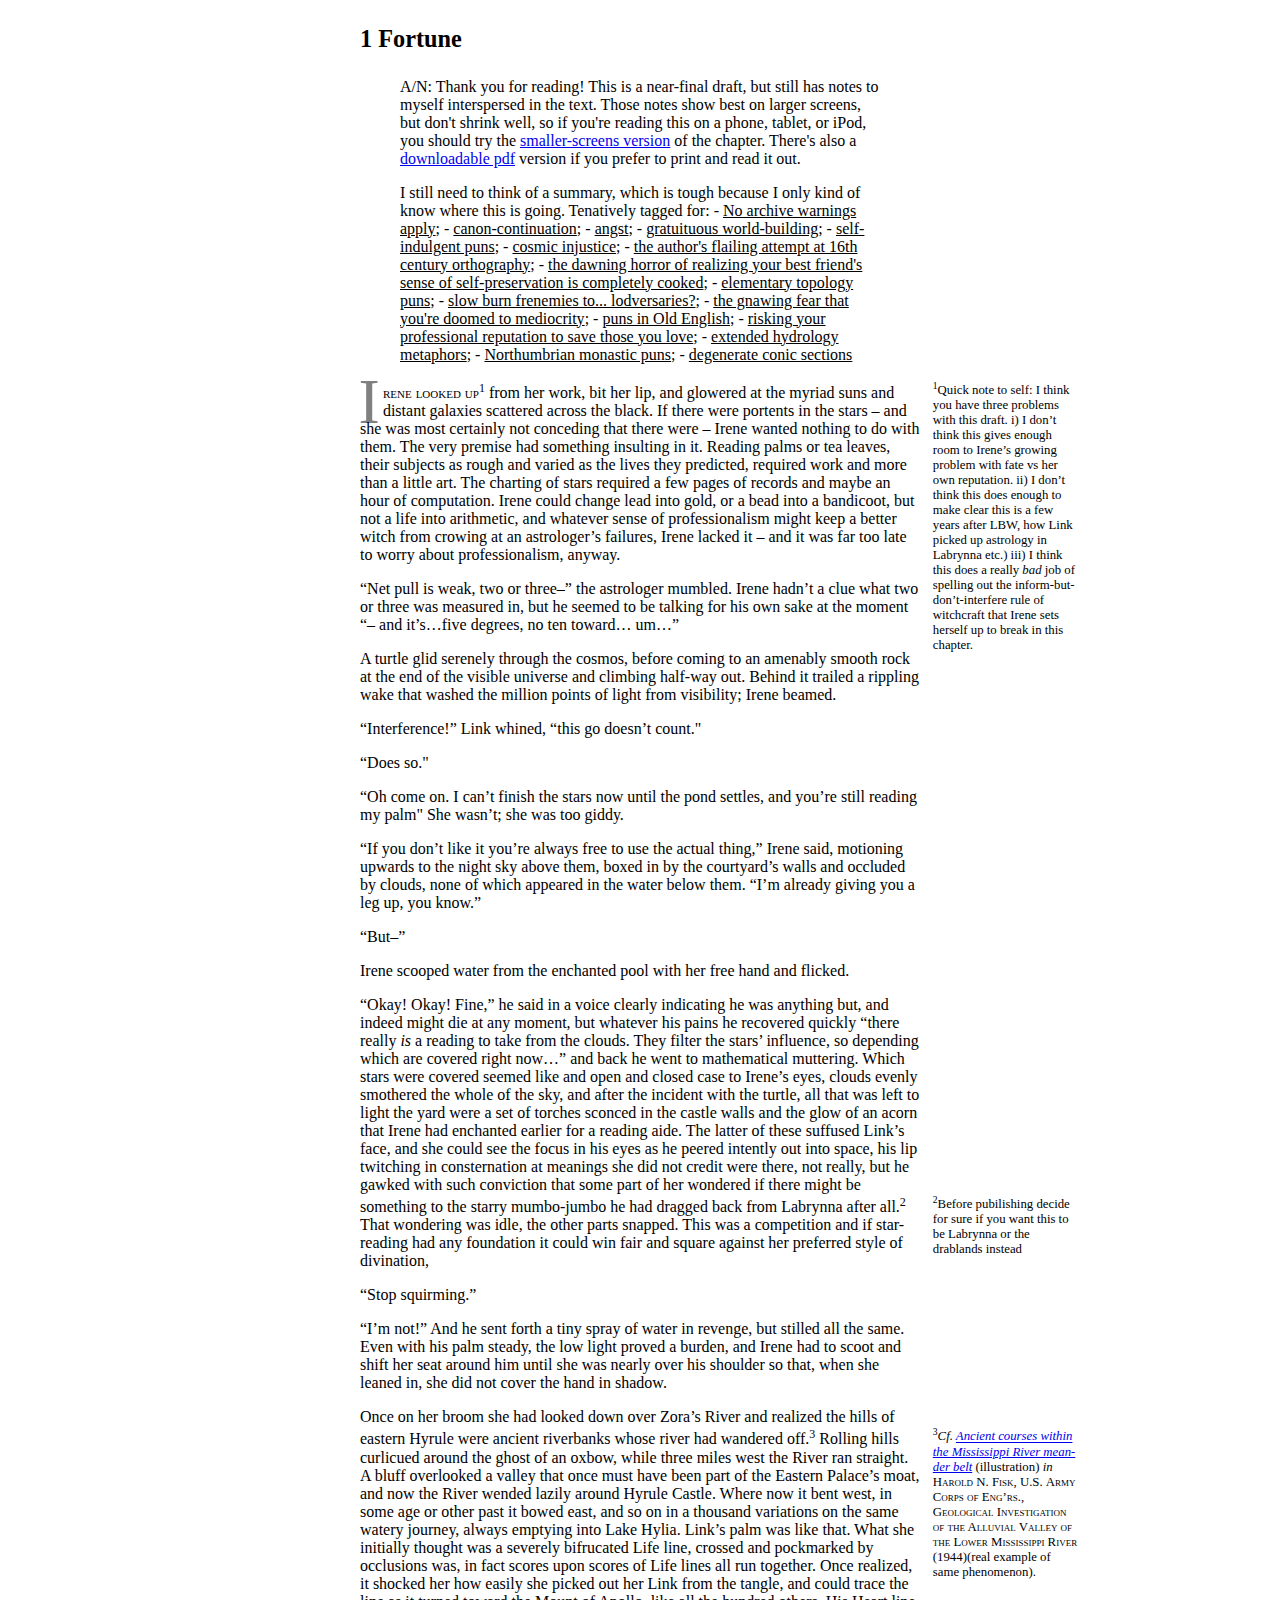
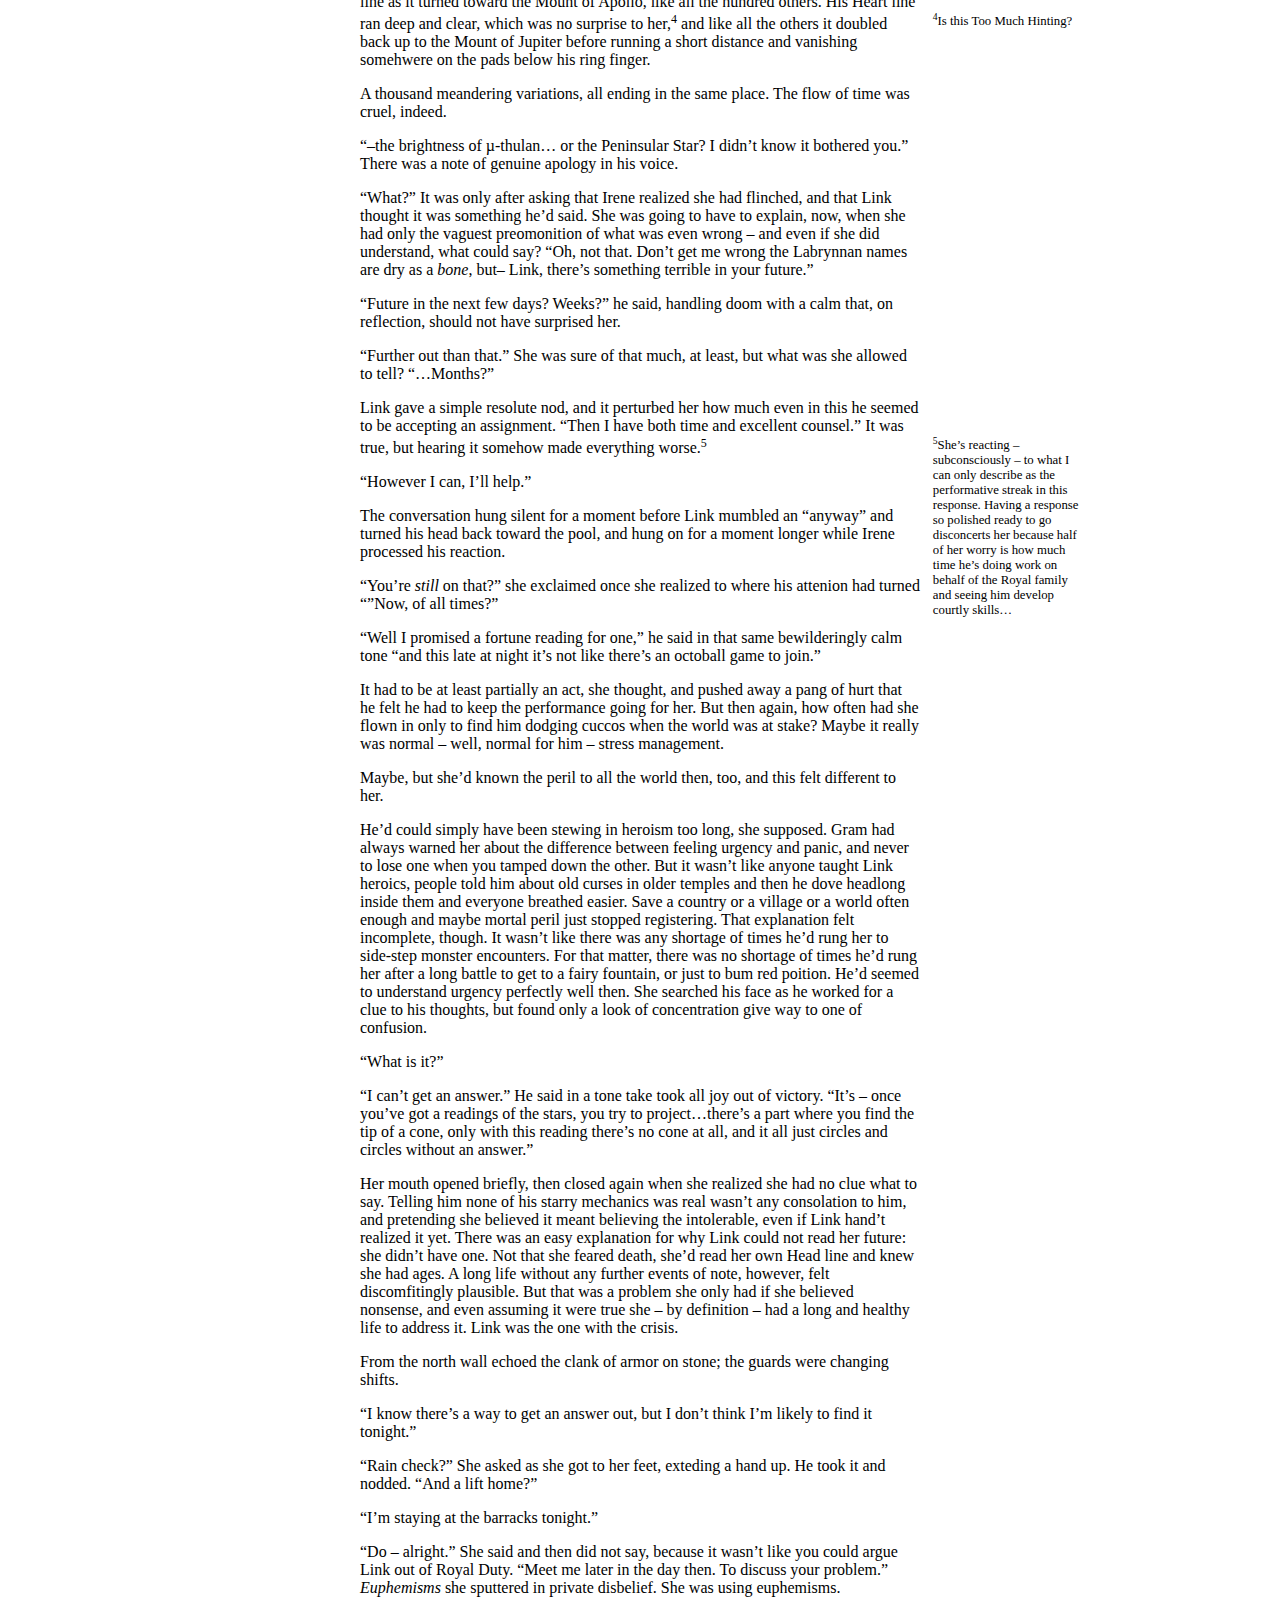
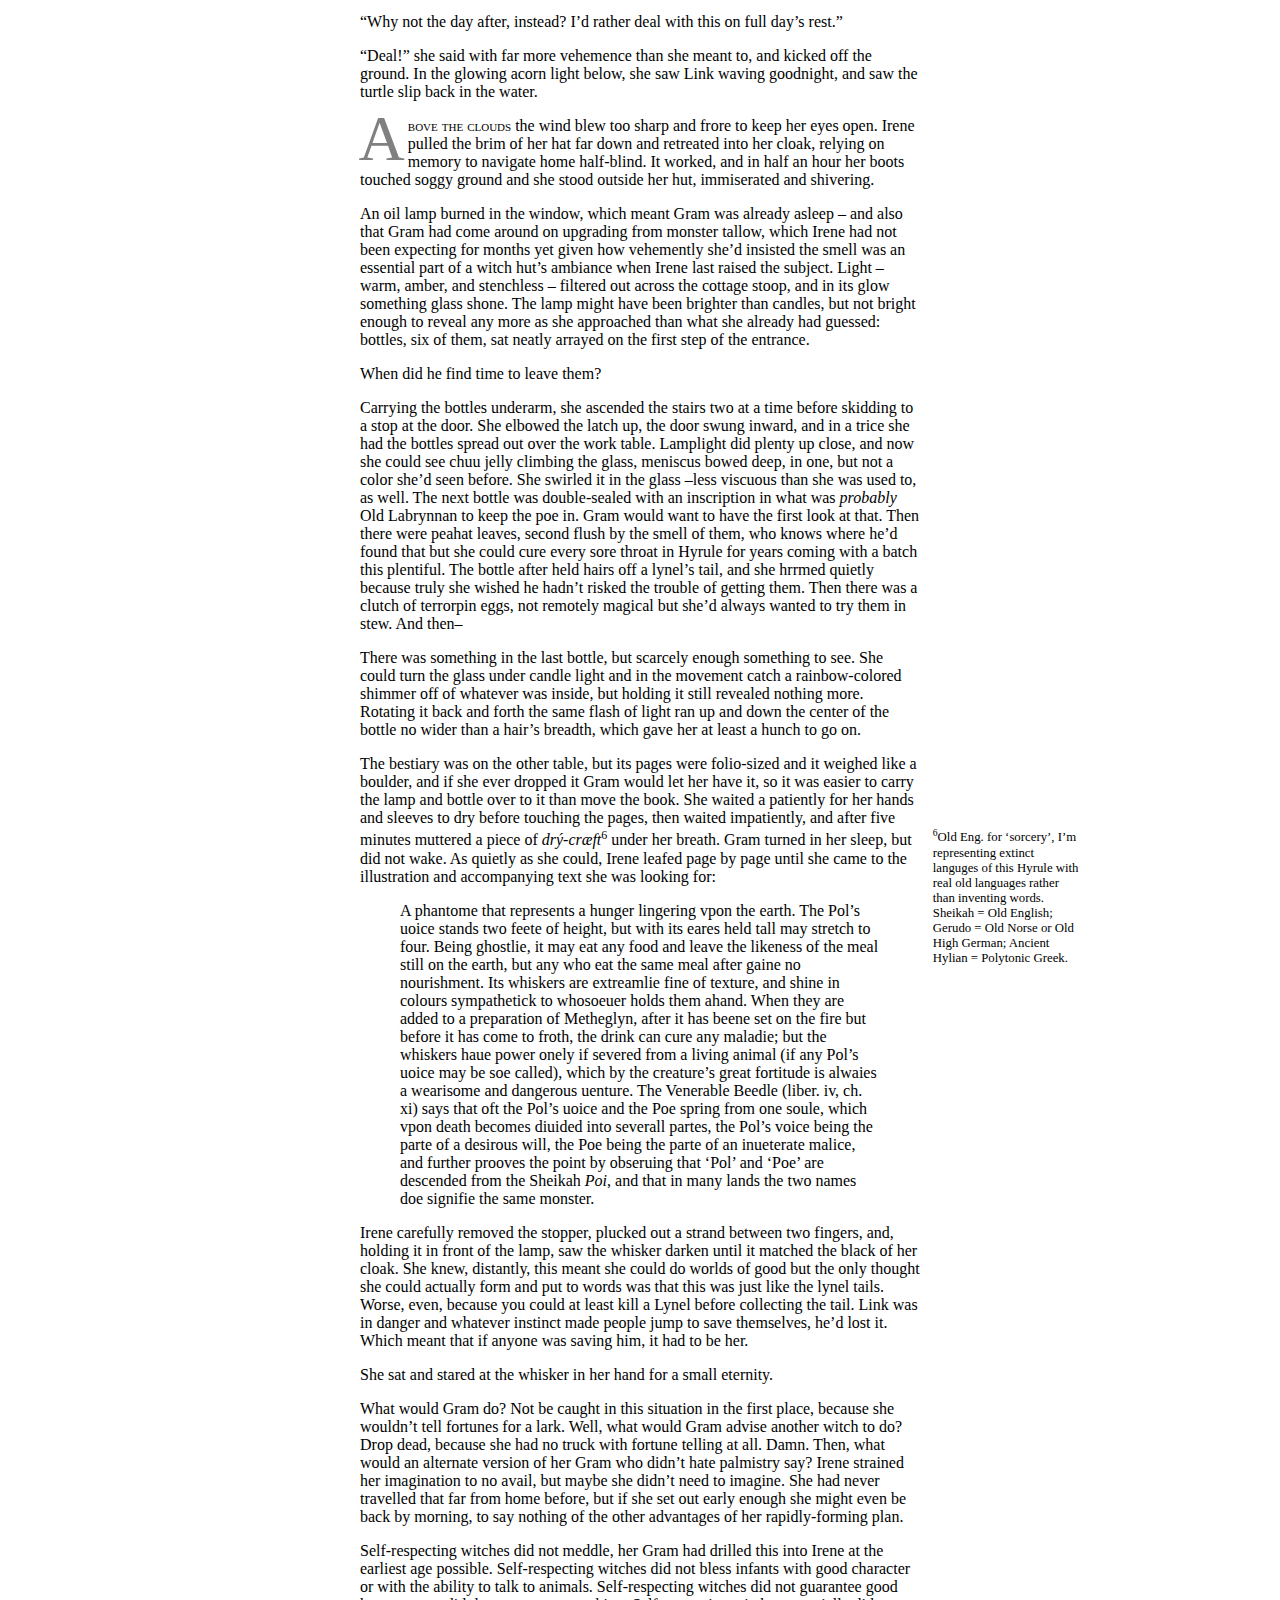
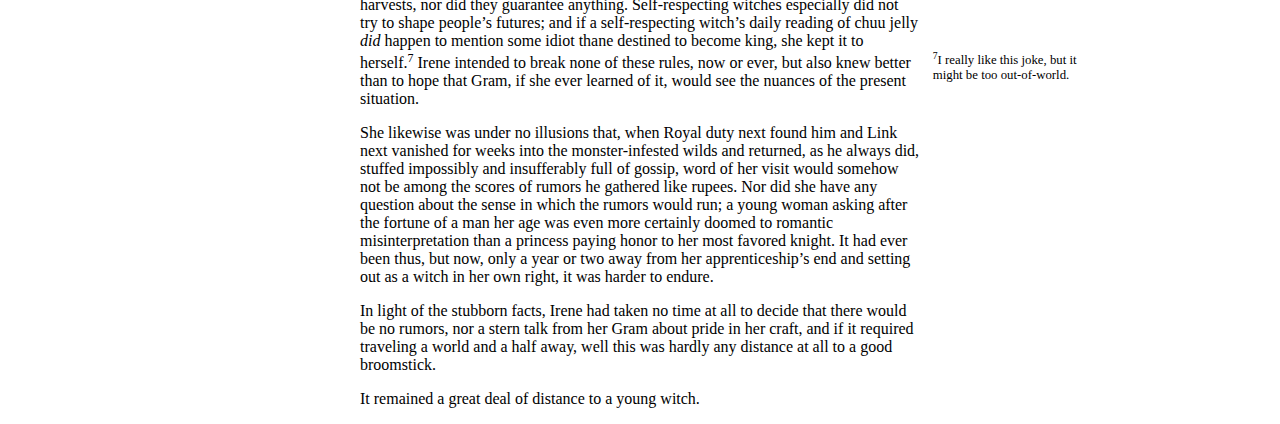
==== index.html @ 7604213e "One more line to the non-summary" ====
<!DOCTYPE html> 
<html lang='en' xml:lang='en'> 
<head><title></title> 
<meta charset='utf-8' /> 
<meta content='TeX4ht (https://tug.org/tex4ht/)' name='generator' /> 
<meta content='width=device-width,initial-scale=1' name='viewport' /> 
<link href='Fortune.css' rel='stylesheet' type='text/css' /> 
<meta content='Fortune.tex' name='src' /> 
</head><body>
                                                                  
                                                                                                  
                       
                       <h3 class='sectionHead' id='fortune'><span class='titlemark'>1   </span> <a id='x1-10001'></a>Fortune</h3>
                    <!-- l. 17 --><p class='noindent'>
                         </p><blockquote class='quote'>
                         <!-- l. 17 --><p class='noindent'>A/N:  Thank  you  for  reading!  This is a near-final draft, but still has notes to myself interspersed in the text. Those notes show best on larger screens, but don't shrink well, so if  you're  reading  this  on  a phone, tablet, or iPod, you should try the <a href="./Fortune-Mobile.html">smaller-screens
                         version</a> of the chapter. There's also a <a href="https://github.com/vaegtersang/lbwcat/blob/main/story/Fortune.pdf">downloadable pdf</a> version if you prefer to print and read it out.</p>
                         <p>I still need to think of a summary, which is tough because I only kind of know where this is going. Tenatively tagged for: - <u>No archive warnings apply</u>; - <u>canon-continuation</u>; - <u>angst</u>; - <u>gratuituous world-building</u>; - <u>self-indulgent puns</u>; - <u>cosmic injustice</u>; - <u>the author's flailing attempt at 16th century orthography</u>; - <u>the dawning horror of realizing your best friend's sense of self-preservation is completely cooked</u>; - <u>elementary topology puns</u>; - <u>slow burn frenemies to... lodversaries?</u>; - <u>the gnawing fear that you're doomed to mediocrity</u>; - <u>puns in Old English</u>; - <u>risking your professional reputation to save those you love</u>; - <u>extended hydrology metaphors</u>; - <u>Northumbrian monastic puns</u>; - <u>degenerate conic sections</u></p></blockquote>
                    <!-- l. 20 --><p class='noindent'><span class='lettrine'><span class='lettrine-letter'><span class='lettrine-I'>I</span></span></span><span class='lettrine-line'>rene looked up</span><a id='x1-1001r1'></a><sup class='textsuperscript'><span class='ec-lmr-9'>1</span></sup> <span class='marginnote'><sup class='textsuperscript'><span class='ec-lmr-9'>1</span></sup><span class='ec-lmr-8'>Quick note to self: I think you have three problems
                    with this draft. i) I don’t think this gives enough room to Irene’s growing
                    problem with fate vs her own reputation. ii) I don’t think this does enough
                    to make clear this is a few years after LBW, how Link picked up astrology
                    in Labrynna etc.) iii) I think this does a really </span><span class='ec-lmri-8'>bad </span><span class='ec-lmr-8'>job of spelling out the
                    inform-but-don’t-interfere rule of witchcraft that Irene sets herself up to
                    break in this chapter.</span></span><span class='ec-lmr-8'>from her work, bit her lip, and glowered at
                    the myriad suns and distant galaxies scattered across the black. If
                    there were portents in the stars – and she was most certainly not
                    conceding that there were – Irene wanted nothing to do with them. The
                    very premise had something insulting in it. Reading palms or tea
                    leaves, their subjects as rough and varied as the lives they predicted,
                    required work and more than a little art. The charting of stars required
                    a few pages of records and maybe an hour of computation. Irene
                    could change lead into gold, or a bead into a bandicoot, but not a
                    life into arithmetic, and whatever sense of professionalism might
                    keep a better witch from crowing at an astrologer’s failures, Irene
                    lacked it – and it was far too late to worry about professionalism,
                    anyway.</span>
                    </p><!-- l. 24 --><p class='indent'>   <span class='ec-lmr-8'>“Net pull is weak, two or three–” the astrologer mumbled. Irene hadn’t
                    a clue what two or three was measured in, but he seemed to be talking for
                    his own sake at the moment “– and it’s…five degrees, no ten toward…
                    um…”</span>
                    </p><!-- l. 26 --><p class='indent'>   <span class='ec-lmr-8'>A turtle glid serenely through the cosmos, before coming to an
                    amenably smooth rock at the end of the visible universe and climbing
                    half-way out. Behind it trailed a rippling wake that washed the million
                    points of light from visibility; Irene beamed.</span>
                    </p><!-- l. 28 --><p class='indent'>   <span class='ec-lmr-8'>“Interference!” Link whined, “this go doesn’t count."</span>
                    </p><!-- l. 30 --><p class='indent'>   <span class='ec-lmr-8'>“Does so."</span>
                    </p><!-- l. 32 --><p class='indent'>   <span class='ec-lmr-8'>“Oh come on. I can’t finish the stars now until the pond settles, and
                    you’re still reading my palm" She wasn’t; she was too giddy.</span>
                    </p><!-- l. 34 --><p class='indent'>   <span class='ec-lmr-8'>“If you don’t like it you’re always free to use the actual thing,” Irene
                    said, motioning upwards to the night sky above them, boxed in by the
                    courtyard’s walls and occluded by clouds, none of which appeared
                    in the water below them. “I’m already giving you a leg up, you
                    know.”</span>
                    </p><!-- l. 36 --><p class='indent'>   <span class='ec-lmr-8'>“But–”</span>
                                                                                                                
                                                                                                                
                    </p><!-- l. 38 --><p class='indent'>   <span class='ec-lmr-8'>Irene scooped water from the enchanted pool with her free hand and
                    flicked.</span>
                    </p><!-- l. 40 --><p class='indent'>   <span class='ec-lmr-8'>“Okay! Okay! Fine,” he said in a voice clearly indicating he was
                    anything but, and indeed might die at any moment, but whatever his pains
                    he recovered quickly “there really </span><span class='ec-lmri-8'>is </span><span class='ec-lmr-8'>a reading to take from the clouds.
                    They filter the stars’ influence, so depending which are covered right now…”
                    and back he went to mathematical muttering. Which stars were
                    covered seemed like and open and closed case to Irene’s eyes, clouds
                    evenly smothered the whole of the sky, and after the incident with
                    the turtle, all that was left to light the yard were a set of torches
                    sconced in the castle walls and the glow of an acorn that Irene had
                    enchanted earlier for a reading aide. The latter of these suffused
                    Link’s face, and she could see the focus in his eyes as he peered
                    intently out into space, his lip twitching in consternation at meanings
                    she did not credit were there, not really, but he gawked with such
                    conviction that some part of her wondered if there might be something
                    to the starry mumbo-jumbo he had dragged back from Labrynna
                    after all.</span><a id='x1-1002r2'></a><sup class='textsuperscript'><span class='ec-lmr-9'>2</span></sup> <span class='marginnote'><sup class='textsuperscript'><span class='ec-lmr-9'>2</span></sup><span class='ec-lmr-8'>Before pubilishing decide for sure if you want this to be
                    Labrynna or the drablands instead</span></span><span class='ec-lmr-8'>That wondering was idle, the other
                    parts snapped. This was a competition and if star-reading had any
                    foundation it could win fair and square against her preferred style of
                    divination,</span>
                    </p><!-- l. 44 --><p class='indent'>   <span class='ec-lmr-8'>“Stop squirming.”</span>
                    </p><!-- l. 46 --><p class='indent'>   <span class='ec-lmr-8'>“I’m not!” And he sent forth a tiny spray of water in revenge, but
                    stilled all the same. Even with his palm steady, the low light proved a
                    burden, and Irene had to scoot and shift her seat around him until she was
                    nearly over his shoulder so that, when she leaned in, she did not cover the
                    hand in shadow.</span>
                    </p><!-- l. 48 --><p class='indent'>   <span class='ec-lmr-8'>Once on her broom she had looked down over Zora’s River and
                    realized the hills of eastern Hyrule were ancient riverbanks whose river
                    had wandered off.</span><a id='x1-1003r3'></a><sup class='textsuperscript'><span class='ec-lmr-9'>3</span></sup> <span class='marginnote'><sup class='textsuperscript'><span class='ec-lmr-9'>3</span></sup><span class='ec-lmri-8'>Cf.  </span><a href='https://biotech.law.lsu.edu/climate/mississippi/fisk/plate_22-2.pdf'><span class='ec-lmri-8'>Ancient courses within the Mississippi
                    River meander belt</span></a> <span class='ec-lmr-8'>(illustration) </span><span class='ec-lmri-8'>in </span><span class='small-caps'>Harold N. Fisk, U.S. Army
                    Corps of Eng’rs., Geological Investigation of the Alluvial
                    Valley of the Lower Mississippi River </span><span class='ec-lmr-8'>(1944)(real example of same
                    phenomenon).</span></span><span class='ec-lmr-8'>Rolling hills curlicued around the ghost of an oxbow, while
                    three miles west the River ran straight. A bluff overlooked a valley that
                    once must have been part of the Eastern Palace’s moat, and now the
                    River wended lazily around Hyrule Castle. Where now it bent west,
                    in some age or other past it bowed east, and so on in a thousand
                    variations on the same watery journey, always emptying into Lake Hylia.
                    Link’s palm was like that. What she initially thought was a severely
                    bifrucated Life line, crossed and pockmarked by occlusions was, in fact
                    scores upon scores of Life lines all run together. Once realized, it
                    shocked her how easily she picked out her Link from the tangle, and
                    could trace the line as it turned toward the Mount of Apollo, like
                    all the hundred others. His Heart line ran deep and clear, which
                    was no surprise to her,</span><a id='x1-1004r4'></a><sup class='textsuperscript'><span class='ec-lmr-9'>4</span></sup> <span class='marginnote'><sup class='textsuperscript'><span class='ec-lmr-9'>4</span></sup><span class='ec-lmr-8'>Is this Too Much Hinting?</span></span><span class='ec-lmr-8'>and like all the
                    others it doubled back up to the Mount of Jupiter before running a
                    short distance and vanishing somehwere on the pads below his ring
                    finger.</span>
                    </p><!-- l. 52 --><p class='indent'>   <span class='ec-lmr-8'>A thousand meandering variations, all ending in the same place. The
                    flow of time was cruel, indeed.</span>
                    </p><!-- l. 54 --><p class='indent'>   <span class='ec-lmr-8'>“–the brightness of µ-thulan… or the Peninsular Star? I didn’t
                    know it bothered you.” There was a note of genuine apology in his
                    voice.</span>
                    </p><!-- l. 56 --><p class='indent'>   <span class='ec-lmr-8'>“What?” It was only after asking that Irene realized she had flinched,
                    and that Link thought it was something he’d said. She was going to
                    have to explain, now, when she had only the vaguest preomonition
                                                                                                                
                                                                                                                
                    of what was even wrong – and even if she did understand, what
                    could say? “Oh, not that. Don’t get me wrong the Labrynnan names
                    are dry as a </span><span class='ec-lmri-8'>bone</span><span class='ec-lmr-8'>, but– Link, there’s something terrible in your
                    future.”</span>
                    </p><!-- l. 58 --><p class='indent'>   <span class='ec-lmr-8'>“Future in the next few days? Weeks?” he said, handling doom with a
                    calm that, on reflection, should not have surprised her.</span>
                    </p><!-- l. 60 --><p class='indent'>   <span class='ec-lmr-8'>“Further out than that.” She was sure of that much, at least, but what
                    was she allowed to tell? “…Months?”</span>
                    </p><!-- l. 62 --><p class='indent'>   <span class='ec-lmr-8'>Link gave a simple resolute nod, and it perturbed her how much even in
                    this he seemed to be accepting an assignment. “Then I have both time and
                    excellent counsel.” It was true, but hearing it somehow made everything
                    worse.</span><a id='x1-1005r5'></a><sup class='textsuperscript'><span class='ec-lmr-9'>5</span></sup> <span class='marginnote'><sup class='textsuperscript'><span class='ec-lmr-9'>5</span></sup><span class='ec-lmr-8'>She’s reacting – subconsciously – to what I can only describe as
                    the performative streak in this response. Having a response so polished
                    ready to go disconcerts her because half of her worry is how much time he’s
                    doing work on behalf of the Royal family and seeing him develop courtly
                    skills…</span></span>
                    </p><!-- l. 66 --><p class='indent'>   <span class='ec-lmr-8'>“However I can, I’ll help.”</span>
                    </p><!-- l. 68 --><p class='indent'>   <span class='ec-lmr-8'>The conversation hung silent for a moment before Link mumbled an
                    “anyway” and turned his head back toward the pool, and hung on for a
                    moment longer while Irene processed his reaction.</span>
                    </p><!-- l. 70 --><p class='indent'>   <span class='ec-lmr-8'>“You’re </span><span class='ec-lmri-8'>still </span><span class='ec-lmr-8'>on that?” she exclaimed once she realized to where his
                    attenion had turned “”Now, of all times?”</span>
                    </p><!-- l. 72 --><p class='indent'>   <span class='ec-lmr-8'>“Well I promised a fortune reading for one,” he said in that same
                    bewilderingly calm tone “and this late at night it’s not like there’s an
                    octoball game to join.”</span>
                    </p><!-- l. 74 --><p class='indent'>   <span class='ec-lmr-8'>It had to be at least partially an act, she thought, and pushed away a
                    pang of hurt that he felt he had to keep the performance going for her. But
                    then again, how often had she flown in only to find him dodging cuccos
                    when the world was at stake? Maybe it really was normal – well, normal for
                    him – stress management.</span>
                    </p><!-- l. 76 --><p class='indent'>   <span class='ec-lmr-8'>Maybe, but she’d known the peril to all the world then, too, and this
                    felt different to her.</span>
                    </p><!-- l. 78 --><p class='indent'>   <span class='ec-lmr-8'>He’d could simply have been stewing in heroism too long, she supposed.
                    Gram had always warned her about the difference between feeling urgency
                    and panic, and never to lose one when you tamped down the other. But it
                    wasn’t like anyone taught Link heroics, people told him about old curses in
                    older temples and then he dove headlong inside them and everyone
                    breathed easier. Save a country or a village or a world often enough and
                    maybe mortal peril just stopped registering. That explanation felt
                    incomplete, though. It wasn’t like there was any shortage of times he’d rung
                    her to side-step monster encounters. For that matter, there was no shortage
                    of times he’d rung her after a long battle to get to a fairy fountain,
                    or just to bum red poition. He’d seemed to understand urgency
                    perfectly well then. She searched his face as he worked for a clue to his
                    thoughts, but found only a look of concentration give way to one of
                    confusion.</span>
                    </p><!-- l. 80 --><p class='indent'>   <span class='ec-lmr-8'>“What is it?”</span>
                    </p><!-- l. 82 --><p class='indent'>   <span class='ec-lmr-8'>“I can’t get an answer.” He said in a tone take took all joy out of
                    victory. “It’s – once you’ve got a readings of the stars, you try to
                    project…there’s a part where you find the tip of a cone, only with this
                    reading there’s no cone at all, and it all just circles and circles without an
                    answer.”</span>
                    </p><!-- l. 84 --><p class='indent'>   <span class='ec-lmr-8'>Her mouth opened briefly, then closed again when she realized she had
                    no clue what to say. Telling him none of his starry mechanics was real
                    wasn’t any consolation to him, and pretending she believed it meant
                    believing the intolerable, even if Link hand’t realized it yet. There was an
                    easy explanation for why Link could not read her future: she didn’t have
                    one. Not that she feared death, she’d read her own Head line and knew she
                                                                                                                
                                                                                                                
                    had ages. A long life without any further events of note, however, felt
                    discomfitingly plausible. But that was a problem she only had if she
                    believed nonsense, and even assuming it were true she – by definition – had
                    a long and healthy life to address it. Link was the one with the
                    crisis.</span>
                    </p><!-- l. 86 --><p class='indent'>   <span class='ec-lmr-8'>From the north wall echoed the clank of armor on stone; the guards
                    were changing shifts.</span>
                    </p><!-- l. 88 --><p class='indent'>   <span class='ec-lmr-8'>“I know there’s a way to get an answer out, but I don’t think I’m likely
                    to find it tonight.”</span>
                    </p><!-- l. 90 --><p class='indent'>   <span class='ec-lmr-8'>“Rain check?” She asked as she got to her feet, exteding a hand up. He
                    took it and nodded. “And a lift home?”</span>
                    </p><!-- l. 92 --><p class='indent'>   <span class='ec-lmr-8'>“I’m staying at the barracks tonight.”</span>
                    </p><!-- l. 94 --><p class='indent'>   <span class='ec-lmr-8'>“Do – alright.” She said and then did not say, because it wasn’t like you
                    could argue Link out of Royal Duty. “Meet me later in the day then. To
                    discuss your problem.” </span><span class='ec-lmri-8'>Euphemisms </span><span class='ec-lmr-8'>she sputtered in private disbelief. She
                    was using euphemisms.</span>
                    </p><!-- l. 96 --><p class='indent'>   <span class='ec-lmr-8'>“Why not the day after, instead? I’d rather deal with this on full day’s
                    rest.”</span>
                    </p><!-- l. 98 --><p class='indent'>   <span class='ec-lmr-8'>“Deal!” she said with far more vehemence than she meant to,
                    and kicked off the ground. In the glowing acorn light below, she
                    saw Link waving goodnight, and saw the turtle slip back in the
                    water.</span>
                    </p><!-- l. 101 --><p class='indent'>   <span class='lettrine'><span class='lettrine-letter'><span class='lettrine-A'><span class='ec-lmr-8'>A</span></span></span></span><span class='lettrine-line'><span class='ec-lmr-8'>bove the clouds</span></span> <span class='ec-lmr-8'>the wind blew too sharp and frore to keep her eyes
                    open. Irene pulled the brim of her hat far down and retreated into her
                    cloak, relying on memory to navigate home half-blind. It worked, and in
                    half an hour her boots touched soggy ground and she stood outside her hut,
                    immiserated and shivering.</span>
                    </p><!-- l. 103 --><p class='indent'>   <span class='ec-lmr-8'>An oil lamp burned in the window, which meant Gram was already
                    asleep – and also that Gram had come around on upgrading from monster
                    tallow, which Irene had not been expecting for months yet given how
                    vehemently she’d insisted the smell was an essential part of a witch hut’s
                    ambiance when Irene last raised the subject. Light – warm, amber, and
                    stenchless – filtered out across the cottage stoop, and in its glow something
                    glass shone. The lamp might have been brighter than candles, but not
                    bright enough to reveal any more as she approached than what she already
                    had guessed: bottles, six of them, sat neatly arrayed on the first step of the
                    entrance.</span>
                    </p><!-- l. 105 --><p class='indent'>   <span class='ec-lmr-8'>When did he find time to leave them?</span>
                    </p><!-- l. 107 --><p class='indent'>   <span class='ec-lmr-8'>Carrying the bottles underarm, she ascended the stairs two at a time
                    before skidding to a stop at the door. She elbowed the latch up, the door
                    swung inward, and in a trice she had the bottles spread out over the work
                    table. Lamplight did plenty up close, and now she could see chuu jelly
                    climbing the glass, meniscus bowed deep, in one, but not a color she’d seen
                    before. She swirled it in the glass –less viscuous than she was used to, as
                    well. The next bottle was double-sealed with an inscription in what was
                    </span><span class='ec-lmri-8'>probably </span><span class='ec-lmr-8'>Old Labrynnan to keep the poe in. Gram would want to
                    have the first look at that. Then there were peahat leaves, second
                    flush by the smell of them, who knows where he’d found that but
                    she could cure every sore throat in Hyrule for years coming with a
                    batch this plentiful. The bottle after held hairs off a lynel’s tail, and
                    she hrrmed quietly because truly she wished he hadn’t risked the
                    trouble of getting them. Then there was a clutch of terrorpin eggs, not
                    remotely magical but she’d always wanted to try them in stew. And
                    then–</span>
                    </p><!-- l. 109 --><p class='indent'>   <span class='ec-lmr-8'>There was something in the last bottle, but scarcely enough something
                    to see. She could turn the glass under candle light and in the movement
                    catch a rainbow-colored shimmer off of whatever was inside, but
                                                                                                                
                                                                                                                
                    holding it still revealed nothing more. Rotating it back and forth the
                    same flash of light ran up and down the center of the bottle no
                    wider than a hair’s breadth, which gave her at least a hunch to go
                    on.</span>
                    </p><!-- l. 111 --><p class='indent'>   <span class='ec-lmr-8'>The bestiary was on the other table, but its pages were folio-sized and
                    it weighed like a boulder, and if she ever dropped it Gram would let her
                    have it, so it was easier to carry the lamp and bottle over to it than move
                    the book. She waited a patiently for her hands and sleeves to dry before
                    touching the pages, then waited impatiently, and after five minutes
                    muttered a piece of </span><span class='ec-lmri-8'>drý-cræft</span><a id='x1-1006r6'></a><sup class='textsuperscript'><span class='ec-lmr-9'>6</span></sup> <span class='marginnote'><sup class='textsuperscript'><span class='ec-lmr-9'>6</span></sup><span class='ec-lmr-8'>Old Eng. for ‘sorcery’, I’m representing
                    extinct languges of this Hyrule with real old languages rather than
                    inventing words. Sheikah = Old English; Gerudo = Old Norse or Old High
                    German; Ancient Hylian = Polytonic Greek.</span></span><span class='ec-lmr-8'>under her breath. Gram turned
                    in her sleep, but did not wake. As quietly as she could, Irene leafed page by
                    page until she came to the illustration and accompanying text she was
                    looking for:</span>
                    </p><!-- l. 114 --><p class='indent'>
                         </p><blockquote class='quote'>
                         <!-- l. 114 --><p class='noindent'><span class='ec-lmr-8'>A phantome that represents a hunger lingering vpon the
                         earth. The Pol’s uoice stands two feete of height, but with
                         its eares held tall may stretch to four. Being ghostlie,
                         it may eat any food and leave the likeness of the meal
                         still on the earth, but any who eat the same meal after
                         gaine no nourishment. Its whiskers are extreamlie fine of
                         texture, and shine in colours sympathetick to whosoeuer
                         holds them ahand. When they are added to a preparation
                         of Metheglyn, after it has beene set on the fire but before
                         it has come to froth, the drink can cure any maladie; but
                         the whiskers haue power onely if severed from a living
                         animal (if any Pol’s uoice may be soe called), which by
                         the creature’s great fortitude is alwaies a wearisome and
                         dangerous uenture. The Venerable Beedle (liber. iv, ch.
                         xi) says that oft the Pol’s uoice and the Poe spring from
                         one soule, which vpon death becomes diuided into severall
                         partes, the Pol’s voice being the parte of a desirous will,
                         the  Poe  being  the  parte  of  an  inueterate  malice,  and
                         further  prooves  the  point  by  obseruing  that  ‘Pol’  and
                         ‘Poe’ are descended from the Sheikah </span><span class='ec-lmri-8'>Poi</span><span class='ec-lmr-8'>, and that in
                         many lands the two names doe signifie the same monster.</span></p></blockquote>
                 <!-- l. 115 --><p class='noindent'><span class='ec-lmr-8'>Irene carefully removed the stopper, plucked out a strand between two fingers,
                    and, holding it in front of the lamp, saw the whisker darken until it
                    matched the black of her cloak. She knew, distantly, this meant she could
                    do worlds of good but the only thought she could actually form and put to
                    words was that this was just like the lynel tails. Worse, even, because you
                    could at least kill a Lynel before collecting the tail. Link was in danger
                    and whatever instinct made people jump to save themselves, he’d
                    lost it. Which meant that if anyone was saving him, it had to be
                    her.</span>
                    </p><!-- l. 117 --><p class='indent'>   <span class='ec-lmr-8'>She sat and stared at the whisker in her hand for a small eternity.</span>
                    </p><!-- l. 119 --><p class='indent'>   <span class='ec-lmr-8'>What would Gram do? Not be caught in this situation in the first
                    place, because she wouldn’t tell fortunes for a lark. Well, what would Gram
                    advise another witch to do? Drop dead, because she had no truck with
                    fortune telling at all. Damn. Then, what would an alternate version of her
                    Gram who didn’t hate palmistry say? Irene strained her imagination to no
                    avail, but maybe she didn’t need to imagine. She had never travelled that
                    far from home before, but if she set out early enough she might even be
                                                                                                                
                                                                                                                
                    back by morning, to say nothing of the other advantages of her
                    rapidly-forming plan.</span>
                    </p><!-- l. 121 --><p class='indent'>   <span class='ec-lmr-8'>Self-respecting witches did not meddle, her Gram had drilled this
                    into Irene at the earliest age possible. Self-respecting witches did
                    not bless infants with good character or with the ability to talk to
                    animals. Self-respecting witches did not guarantee good harvests, nor
                    did they guarantee anything. Self-respecting witches especially did
                    not try to shape people’s futures; and if a self-respecting witch’s
                    daily reading of chuu jelly </span><span class='ec-lmri-8'>did </span><span class='ec-lmr-8'>happen to mention some idiot thane
                    destined to become king, she kept it to herself.</span><a id='x1-1007r7'></a><sup class='textsuperscript'><span class='ec-lmr-9'>7</span></sup> <span class='marginnote'><sup class='textsuperscript'><span class='ec-lmr-9'>7</span></sup><span class='ec-lmr-8'>I really like this joke,
                    but it might be too out-of-world.</span></span><span class='ec-lmr-8'>Irene intended to break none of
                    these rules, now or ever, but also knew better than to hope that
                    Gram, if she ever learned of it, would see the nuances of the present
                    situation.</span>
                    </p><!-- l. 124 --><p class='indent'>   <span class='ec-lmr-8'>She likewise was under no illusions that, when Royal duty next found
                    him and Link next vanished for weeks into the monster-infested wilds and
                    returned, as he always did, stuffed impossibly and insufferably full of
                    gossip, word of her visit would somehow not be among the scores of rumors
                    he gathered like rupees. Nor did she have any question about the sense in
                    which the rumors would run; a young woman asking after the fortune of a
                    man her age was even more certainly doomed to romantic misinterpretation
                    than a princess paying honor to her most favored knight. It had ever been
                    thus, but now, only a year or two away from her apprenticeship’s
                    end and setting out as a witch in her own right, it was harder to
                    endure.</span>
                    </p><!-- l. 126 --><p class='indent'>   <span class='ec-lmr-8'>In light of the stubborn facts, Irene had taken no time at all to
                    decide that there would be no rumors, nor a stern talk from her
                    Gram about pride in her craft, and if it required traveling a world
                    and a half away, well this was hardly any distance at all to a good
                    broomstick.</span>
                    </p><!-- l. 128 --><p class='indent'>   <span class='ec-lmr-8'>It remained a great deal of distance to a young witch.</span>
                    </p>
                        
</body> 
</html>
---- Fortune.css ----
/* start css.sty */
.ec-lmri-10{ font-style:italic;}
.ec-lmri-10{ font-style:italic;}
.ec-lmri-10{ font-style:italic;}
.ec-lmri-10{ font-style:italic;}
.ec-lmri-10{ font-style:italic;}
.ec-lmri-10{ font-style:italic;}
.ec-lmr-9{font-size:90%;}

.ec-lmri-8{ font-style:italic;}
.ec-lmri-8{ font-style:italic;}
.ec-lmri-8{ font-style:italic;}
.ec-lmri-8{ font-style:italic;}
.ec-lmri-8{ font-style:italic;}
.ec-lmri-8{ font-style:italic;}
.ec-lmcsc-10x-x-80{font-size:80%; font-variant: small-caps;}
.ec-lmcsc-10x-x-80{ font-variant: small-caps;}
.ec-lmcsc-10x-x-80{ font-variant: small-caps;}
.ec-lmcsc-10x-x-80{ font-variant: small-caps;}
.ec-lmcsc-10x-x-80{ font-variant: small-caps;}
.ec-lmcsc-10x-x-80{ font-variant: small-caps;}
p{margin-top:0;margin-bottom:0}
p.indent{text-indent:0;}
p + p{margin-top:1em;}
p + div, p + pre {margin-top:1em;}
div + p, pre + p {margin-top:1em;}
a { overflow-wrap: break-word; word-wrap: break-word; word-break: break-word; hyphens: auto; }
@media print {div.crosslinks {visibility:hidden;}}
table.tabular{border-collapse: collapse; border-spacing: 0;}
a img { border-top: 0; border-left: 0; border-right: 0; }
center { margin-top:1em; margin-bottom:1em; }
td center { margin-top:0em; margin-bottom:0em; }
.Canvas { position:relative; }
img.math{vertical-align:middle;}
div.par-math-display, div.math-display{text-align:center;}
body{ margin:1em auto; max-width:70ch; padding:0 .62em; }
h1,h2,h3,h4,h5 { line-height:1.2; }
@media print{ body{ max-width:none } }
.partHead, .likepartHead { font-size: 2em; }
.chapterHead, .likechapterHead { font-size: 1.7411em; }
.sectionHead, .likesectionHead { font-size: 1.5157em; }
.subsectionHead, .likesubsectionHead { font-size: 1.3195em; }
.subsubsectionHead, .likesubsubsectionHead { font-size: 1.1487em; }
 @media (prefers-color-scheme: dark) { img[src^="Fortune"]{filter: invert(1); } } 
 body { background-color: Canvas; color: CanvasText; color-scheme: light dark; } 
li p.indent { text-indent: 0em }
li p:first-child{ margin-top:0em; }
li p:last-child, li div:last-child { margin-bottom:0.5em; }
li p:first-child{ margin-bottom:0; }
li p~ul:last-child, li p~ol:last-child{ margin-bottom:0.5em; }
.enumerate1 {list-style-type:decimal;}
.enumerate2 {list-style-type:lower-alpha;}
.enumerate3 {list-style-type:lower-roman;}
.enumerate4 {list-style-type:upper-alpha;}
div.newtheorem { margin-bottom: 2em; margin-top: 2em;}
div.newtheorem .head{font-weight: bold;}
.obeylines-h,.obeylines-v {white-space: nowrap; }
div.obeylines-v p { margin-top:0; margin-bottom:0; }
.overline{ text-decoration:overline; }
.overline img{ border-top: 1px solid black; }
td.displaylines {text-align:center; white-space:nowrap;}
.centerline {text-align:center;}
.rightline {text-align:right;}
pre.verbatim {font-family: monospace,monospace; text-align:left; clear:both; }
.fbox {padding-left:3.0pt; padding-right:3.0pt; text-indent:0pt; border:solid black 0.4pt; }
div.fbox {display:table}
div.center div.fbox {text-align:center; clear:both; padding-left:3.0pt; padding-right:3.0pt; text-indent:0pt; border:solid black 0.4pt; }
div.minipage{width:100%;}
div.center, div.center div.center {text-align: center; margin-left:1em; margin-right:1em;}
div.center div {text-align: left;}
div.flushright, div.flushright div.flushright {text-align: right;}
div.flushright div {text-align: left;}
div.flushleft {text-align: left;}
.underline{ text-decoration:underline; }
.underline img{ border-bottom: 1px solid black; margin-bottom:1pt; }
.framebox-c, .framebox-l, .framebox-r { padding-left:3.0pt; padding-right:3.0pt; text-indent:0pt; border:solid black 0.4pt; }
.framebox-c {text-align:center;}
.framebox-l {text-align:left;}
.framebox-r {text-align:right;}
span.thank-mark{ vertical-align: super }
span.footnote-mark sup.textsuperscript, span.footnote-mark a sup.textsuperscript{ font-size:80%; }
div.footnotes{border-top:solid 1px black; border-bottom:solid 1px black; padding-bottom:1ex; padding-top:0.5ex; margin-right:15%; margin-top:2ex; /*! font-style:italic; */ font-size:85%;}
div.footnotes p{margin-top:0; margin-bottom:.25em; text-indent:0;}
code.verb{font-family:monospace,monospace;}
div.tabular, div.center div.tabular {text-align: center; margin-top:0.5em; margin-bottom:0.5em; }
table.tabular td p{margin-top:0em;}
table.tabular {margin-left: auto; margin-right: auto;}
td p:first-child{ margin-top:0em; }
td p:last-child{ margin-bottom:0em; }
div.td00{ margin-left:0pt; margin-right:0pt; }
div.td01{ margin-left:0pt; margin-right:5pt; }
div.td10{ margin-left:5pt; margin-right:0pt; }
div.td11{ margin-left:5pt; margin-right:5pt; }
table[rules] {border-left:solid black 0.4pt; border-right:solid black 0.4pt; }
td.td00{ padding-left:0pt; padding-right:0pt; }
td.td01{ padding-left:0pt; padding-right:5pt; }
td.td10{ padding-left:5pt; padding-right:0pt; }
td.td11{ padding-left:5pt; padding-right:5pt; }
table[rules] {border-left:solid black 0.4pt; border-right:solid black 0.4pt; }
.hline hr, .cline hr{ height : 0px; margin:0px; }
.hline td, .cline td{ padding: 0; }
.hline hr, .cline hr{border:none;border-top:1px solid black;}
.hline {border-top: 1px solid black;}
.hline + .vspace:last-child{display:none;}
.tabbing-right {text-align:right;}
div.float, div.figure {margin-left: auto; margin-right: auto;}
div.float img {text-align:center;}
div.figure img {text-align:center;}
.marginpar,.reversemarginpar {width:20%; float:right; text-align:left; margin-left:auto; margin-top:0.5em; font-size:85%; text-decoration:underline;}
.marginpar p,.reversemarginpar p{margin-top:0.4em; margin-bottom:0.4em;}
.reversemarginpar{float:left;}
table.equation {width:100%;}
.equation td{text-align:center; }
td.equation { margin-top:1em; margin-bottom:1em; } 
td.equation-label { width:5%; text-align:center; }
td.eqnarray4 { width:5%; white-space: normal; }
td.eqnarray2 { width:5%; }
table.eqnarray-star, table.eqnarray {width:100%;}
div.eqnarray{text-align:center;}
div.array {text-align:center;}
div.pmatrix {text-align:center;}
table.pmatrix {width:100%;}
span.pmatrix img{vertical-align:middle;}
div.pmatrix {text-align:center;}
table.pmatrix {width:100%;}
span.bar-css {text-decoration:overline;}
img.cdots{vertical-align:middle;}
.partToc a, .partToc, .likepartToc a, .likepartToc {line-height: 200%; font-weight:bold; font-size:110%;}
.chapterToc a, .chapterToc, .likechapterToc a, .likechapterToc, .appendixToc a, .appendixToc {line-height: 200%; font-weight:bold;}
.index-item, .index-subitem, .index-subsubitem {display:block}
div.caption {text-indent:-2em; margin-left:3em; margin-right:1em; text-align:center; margin-top: 0.5rem;}
div.caption span.id{font-weight: bold; white-space: nowrap; }
h1.partHead{text-align: center}
p.bibitem { text-indent: -2em; margin-left: 2em; margin-top:0.6em; margin-bottom:0.6em; }
p.bibitem-p { text-indent: 0em; margin-left: 2em; margin-top:0.6em; margin-bottom:0.6em; }
.subsubsectionHead, .likesubsubsectionHead { font-size: 1em; }
.paragraphHead, .likeparagraphHead { margin-top:2em; font-weight: bold;}
.subparagraphHead, .likesubparagraphHead { font-weight: bold;}
.verse{white-space:nowrap; margin-left:2em}
div.maketitle {text-align:center;}
h2.titleHead{text-align:center;}
div.maketitle{ margin-bottom: 2em; }
div.author, div.date {text-align:center;}
div.thanks{text-align:left; margin-left:10%; font-size:85%; font-style:italic; }
h1.partHead{text-align: center}
div.abstract p {margin-left:5%; margin-right:5%;}
div.abstract {width:100%;}
.abstracttitle{text-align:center;margin-bottom:1em;}
 .chapterToc, .likechapterToc {margin-left:0em;}
 .likesectionToc, .sectionToc {margin-left:1em;}
 .likesubsectionToc, .subsectionToc {margin-left:2em;}
 .likesubsectionToc, .subsectionToc {margin-left:2em;}
 .likesubsubsectionToc, .subsubsectionToc {margin-left:3em;}
.paragraphToc, .likeparagraphToc {margin-left:4em;}
.subparagraphToc, .likesubparagraphToc {margin-left:5em;}
figure.float, div.figure {margin-left: auto; margin-right: auto;}
figure.figure {text-align:center;}
figcaption.caption {text-indent:-2em; margin-left:3em; margin-right:1em; text-align:center;}
figcaption.caption span.id{font-weight: bold; white-space: nowrap; }
p + figcaption, img + figcaption{margin-top: 1em;}
.abstract{margin:1em;}
.lettrine{float: left; line-height: 0.7; margin-left: -0.1em; margin-bottom: -.5em; margin-right: 0.2em; }
.lettrine-ante{vertical-align: top;}
.lettrine-letter{font-style: normal; font-size: 4em; color: gray;}
.lettrine-A{margin-right: 0em;}
.lettrine-A + .lettrine-line{margin-left: -0.4em;}
.lettrine-J{line-height: 0.9; margin-right: 0;}
.lettrine-H, .lettrine-I, .lettrine-N, .lettrine-U{margin-right: 0;}
.lettrine-V{margin-right: -0.0em;}
.lettrine-V + .lettrine-line{margin-left: 0.3em;}
.lettrine-Q{line-height: 0.9;padding-bottom: 1em;margin-top: -0.6em;}
.lettrine-line{font-variant: small-caps;}
.rotatebox{display: inline-block;}
.small-caps{font-variant: small-caps;}
.marginnote{ font-style: italic;} 
 @media (min-width: 104ch){ .marginnote{ display: block; float: right; width: 23ch; margin-right: -25ch; font-style: normal; font-size: 80%;/*! padding-top: 2rem; *//*! padding-bottom: 2rem; */}} 
dl.enumerate-enumitem{display:grid; grid-template-columns: 3ch 1fr; align-items: top; row-gap:1ch;}
table[rules] {border-left:solid black 0.4pt; border-right:solid black 0.4pt; }
table.longtable{border-collapse: collapse; border-spacing: 0;}
div.longtable{text-align:center;}
table.longtable{margin-left:auto; margin-right: auto;}
caption.longtable .id{font-weight:bold;}
.poemtitle, likepoemtitle {margin-left:2em; margin-bottom:0.5em;}
.skip-verseline {margin-top: 1em;}
.skip-verseline, .verseline {white-space: nowrap;}
.flagverse {float:right; font-size:85%; text-decoration:underline;}
.verse p{margin-bottom:0;}
/* end css.sty */
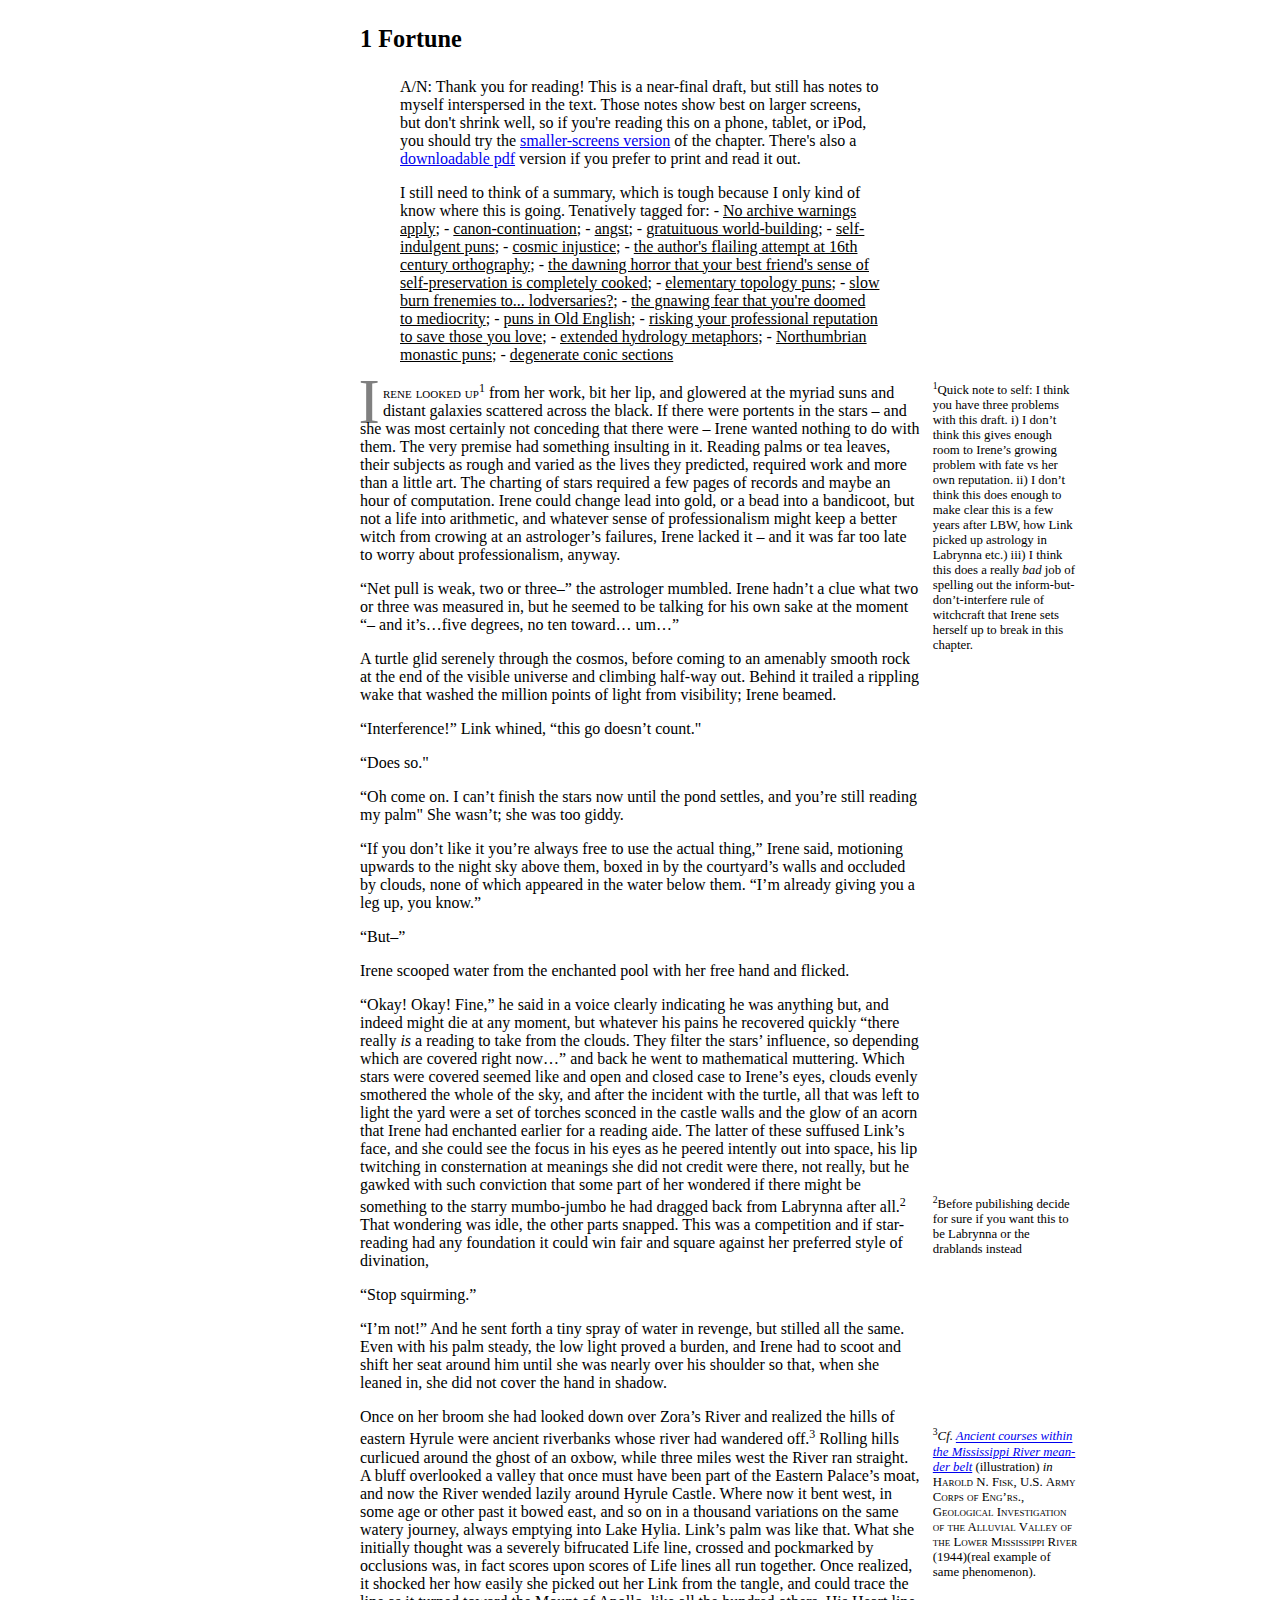
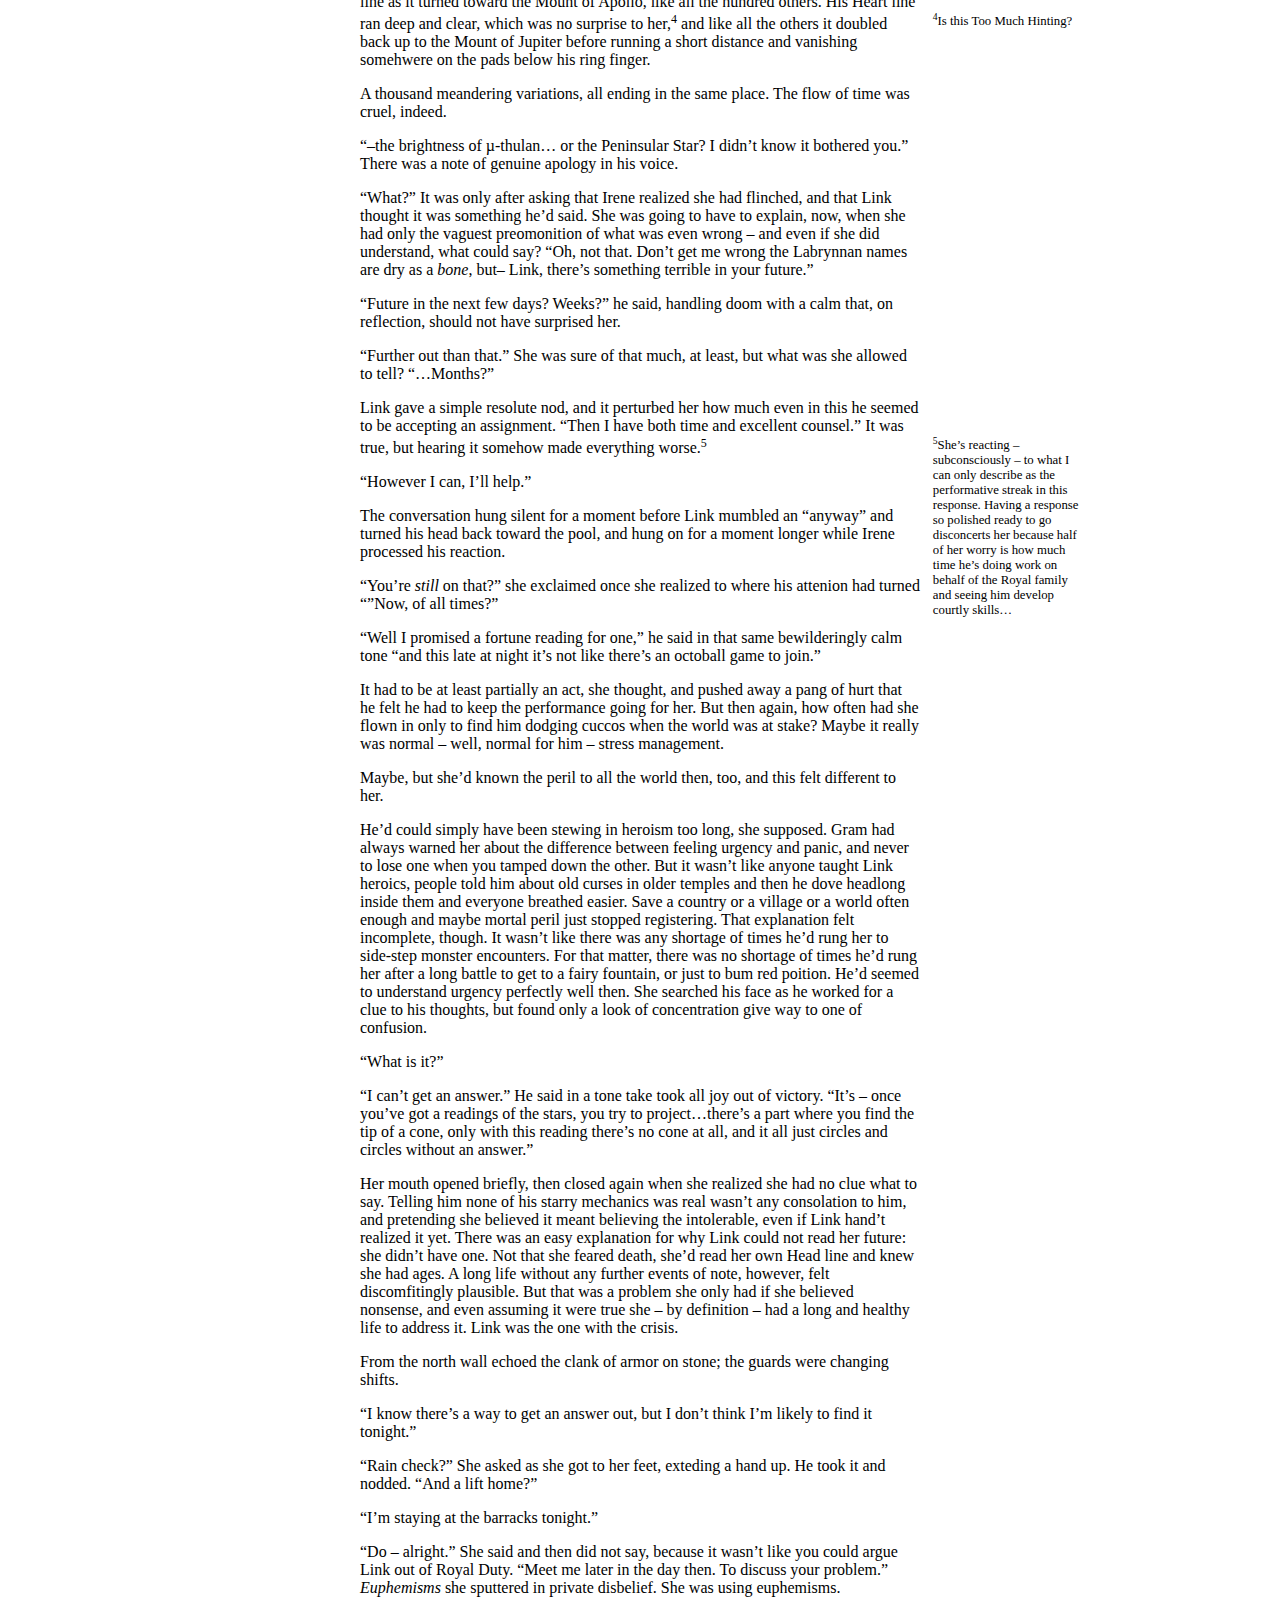
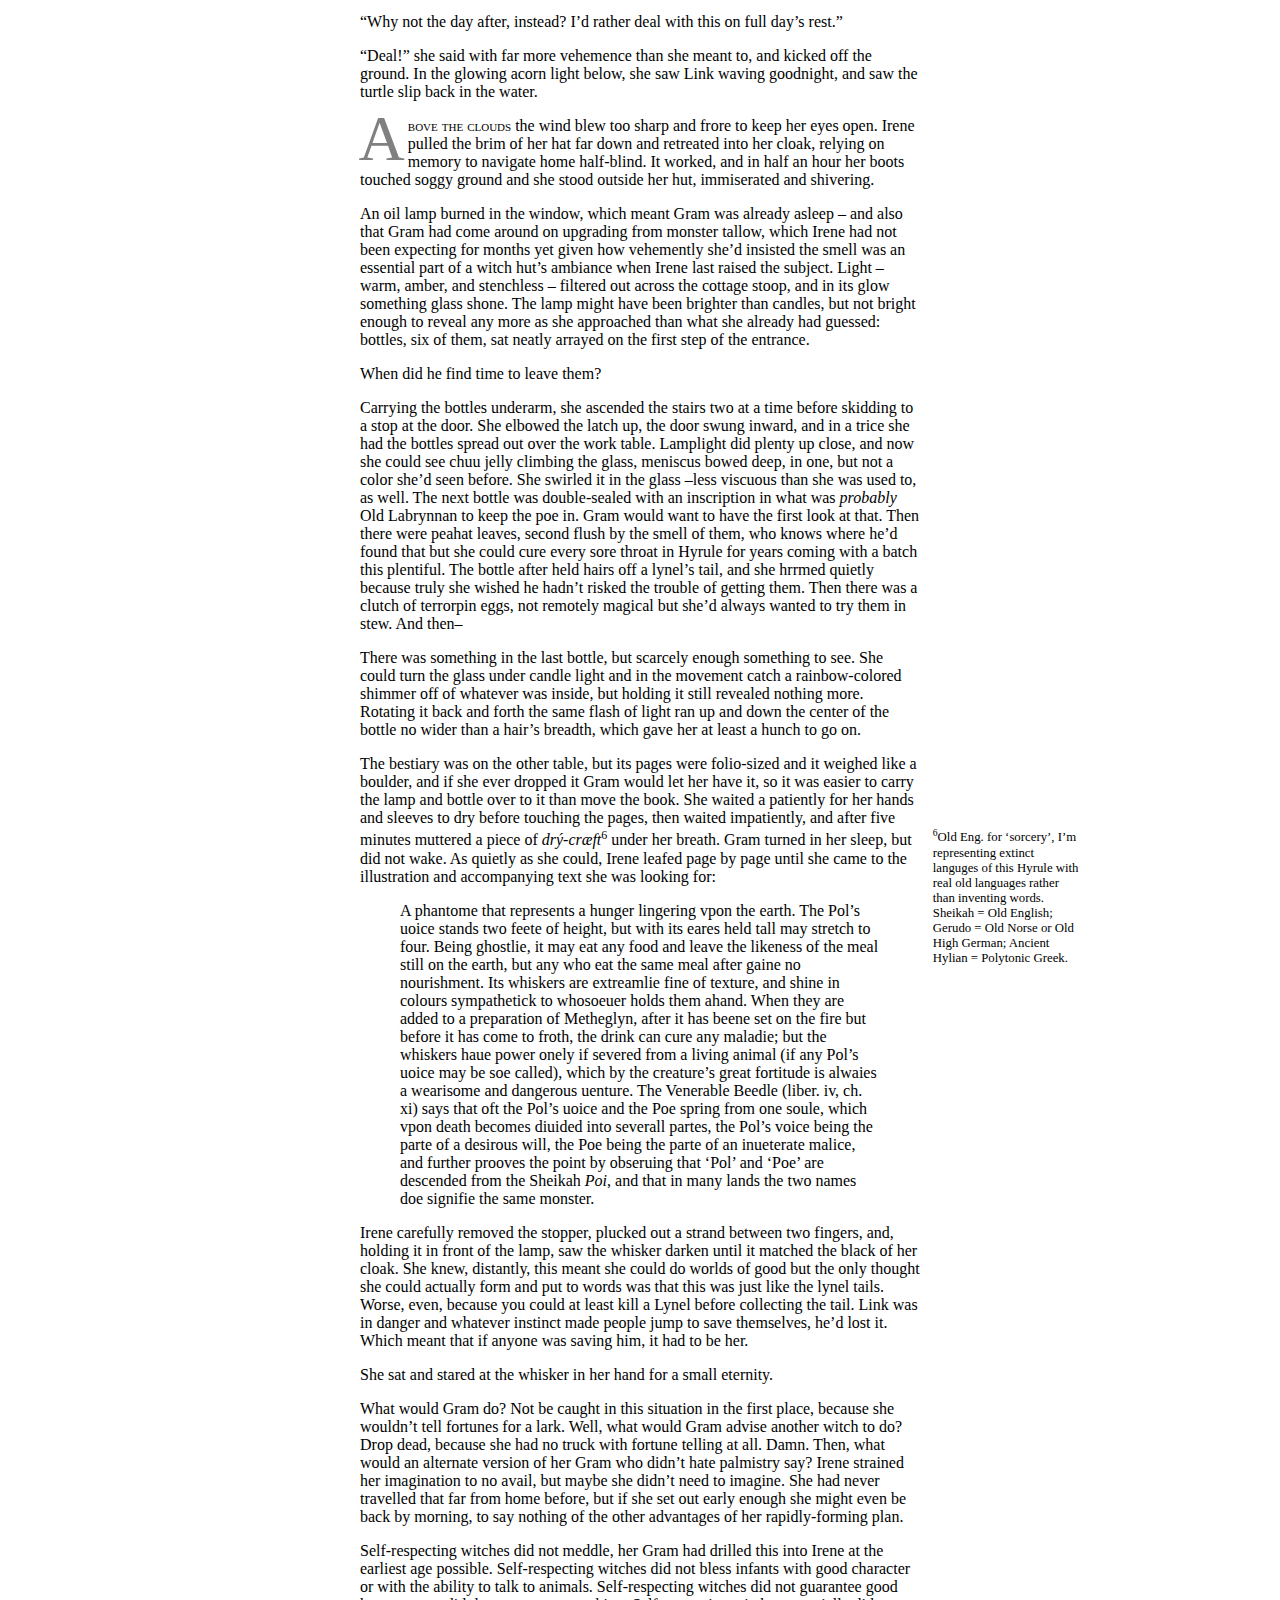
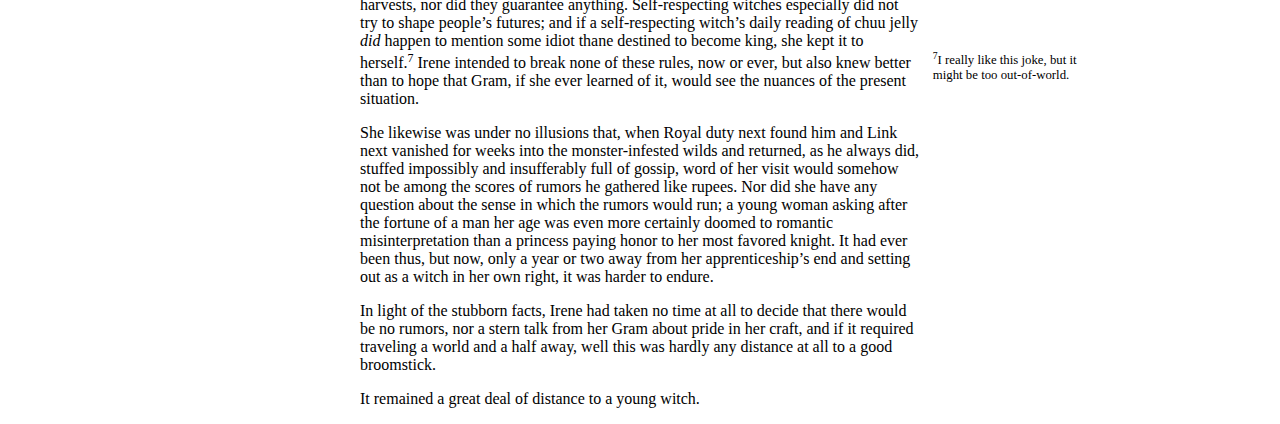
==== commit 63fb89b7: "And one more nitpick" ====
--- a/index.html
+++ b/index.html
@@ -15,7 +15,7 @@
                          </p><blockquote class='quote'>
                          <!-- l. 17 --><p class='noindent'>A/N:  Thank  you  for  reading!  This is a near-final draft, but still has notes to myself interspersed in the text. Those notes show best on larger screens, but don't shrink well, so if  you're  reading  this  on  a phone, tablet, or iPod, you should try the <a href="./Fortune-Mobile.html">smaller-screens
                          version</a> of the chapter. There's also a <a href="https://github.com/vaegtersang/lbwcat/blob/main/story/Fortune.pdf">downloadable pdf</a> version if you prefer to print and read it out.</p>
-                         <p>I still need to think of a summary, which is tough because I only kind of know where this is going. Tenatively tagged for: - <u>No archive warnings apply</u>; - <u>canon-continuation</u>; - <u>angst</u>; - <u>gratuituous world-building</u>; - <u>self-indulgent puns</u>; - <u>cosmic injustice</u>; - <u>the author's flailing attempt at 16th century orthography</u>; - <u>the dawning horror of realizing your best friend's sense of self-preservation is completely cooked</u>; - <u>elementary topology puns</u>; - <u>slow burn frenemies to... lodversaries?</u>; - <u>the gnawing fear that you're doomed to mediocrity</u>; - <u>puns in Old English</u>; - <u>risking your professional reputation to save those you love</u>; - <u>extended hydrology metaphors</u>; - <u>Northumbrian monastic puns</u>; - <u>degenerate conic sections</u></p></blockquote>
+                         <p>I still need to think of a summary, which is tough because I only kind of know where this is going. Tenatively tagged for: - <u>No archive warnings apply</u>; - <u>canon-continuation</u>; - <u>angst</u>; - <u>gratuituous world-building</u>; - <u>self-indulgent puns</u>; - <u>cosmic injustice</u>; - <u>the author's flailing attempt at 16th century orthography</u>; - <u>the dawning horror that your best friend's sense of self-preservation is completely cooked</u>; - <u>elementary topology puns</u>; - <u>slow burn frenemies to... lodversaries?</u>; - <u>the gnawing fear that you're doomed to mediocrity</u>; - <u>puns in Old English</u>; - <u>risking your professional reputation to save those you love</u>; - <u>extended hydrology metaphors</u>; - <u>Northumbrian monastic puns</u>; - <u>degenerate conic sections</u></p></blockquote>
                     <!-- l. 20 --><p class='noindent'><span class='lettrine'><span class='lettrine-letter'><span class='lettrine-I'>I</span></span></span><span class='lettrine-line'>rene looked up</span><a id='x1-1001r1'></a><sup class='textsuperscript'><span class='ec-lmr-9'>1</span></sup> <span class='marginnote'><sup class='textsuperscript'><span class='ec-lmr-9'>1</span></sup><span class='ec-lmr-8'>Quick note to self: I think you have three problems
                     with this draft. i) I don’t think this gives enough room to Irene’s growing
                     problem with fate vs her own reputation. ii) I don’t think this does enough
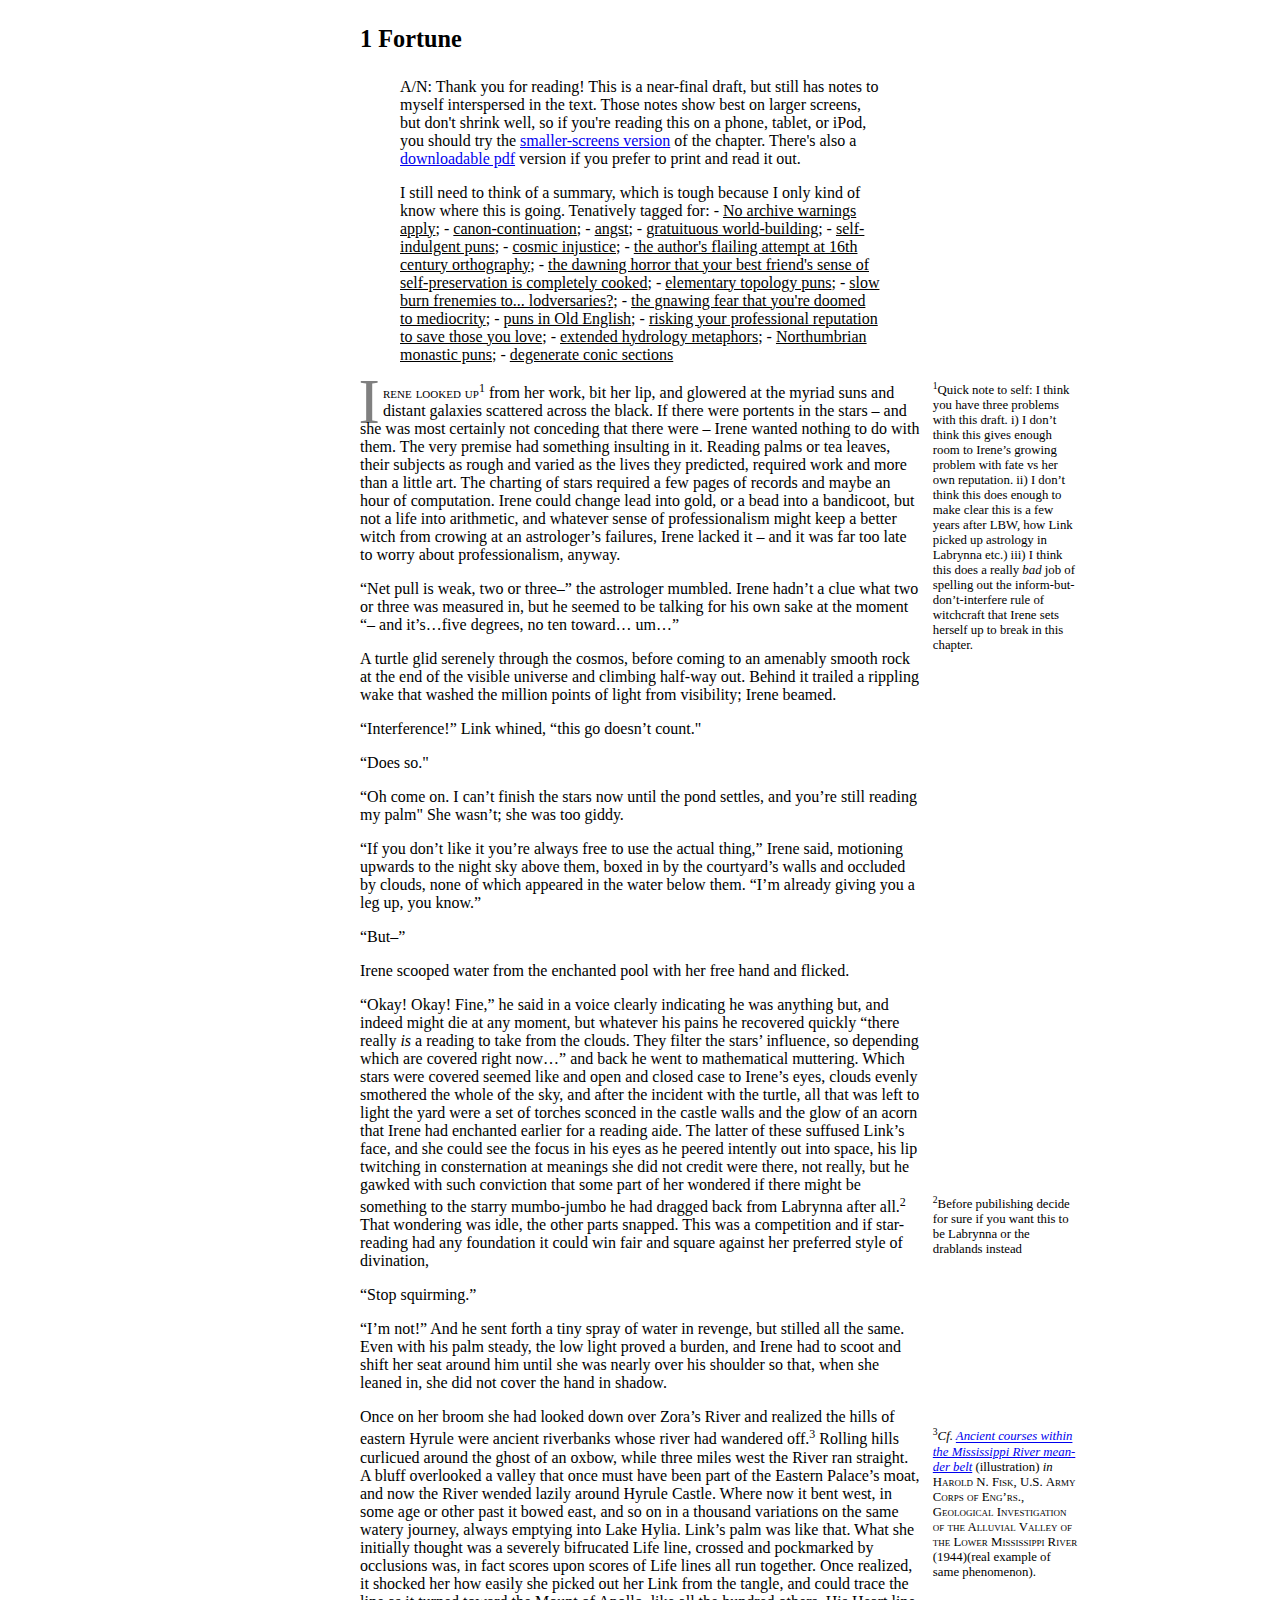
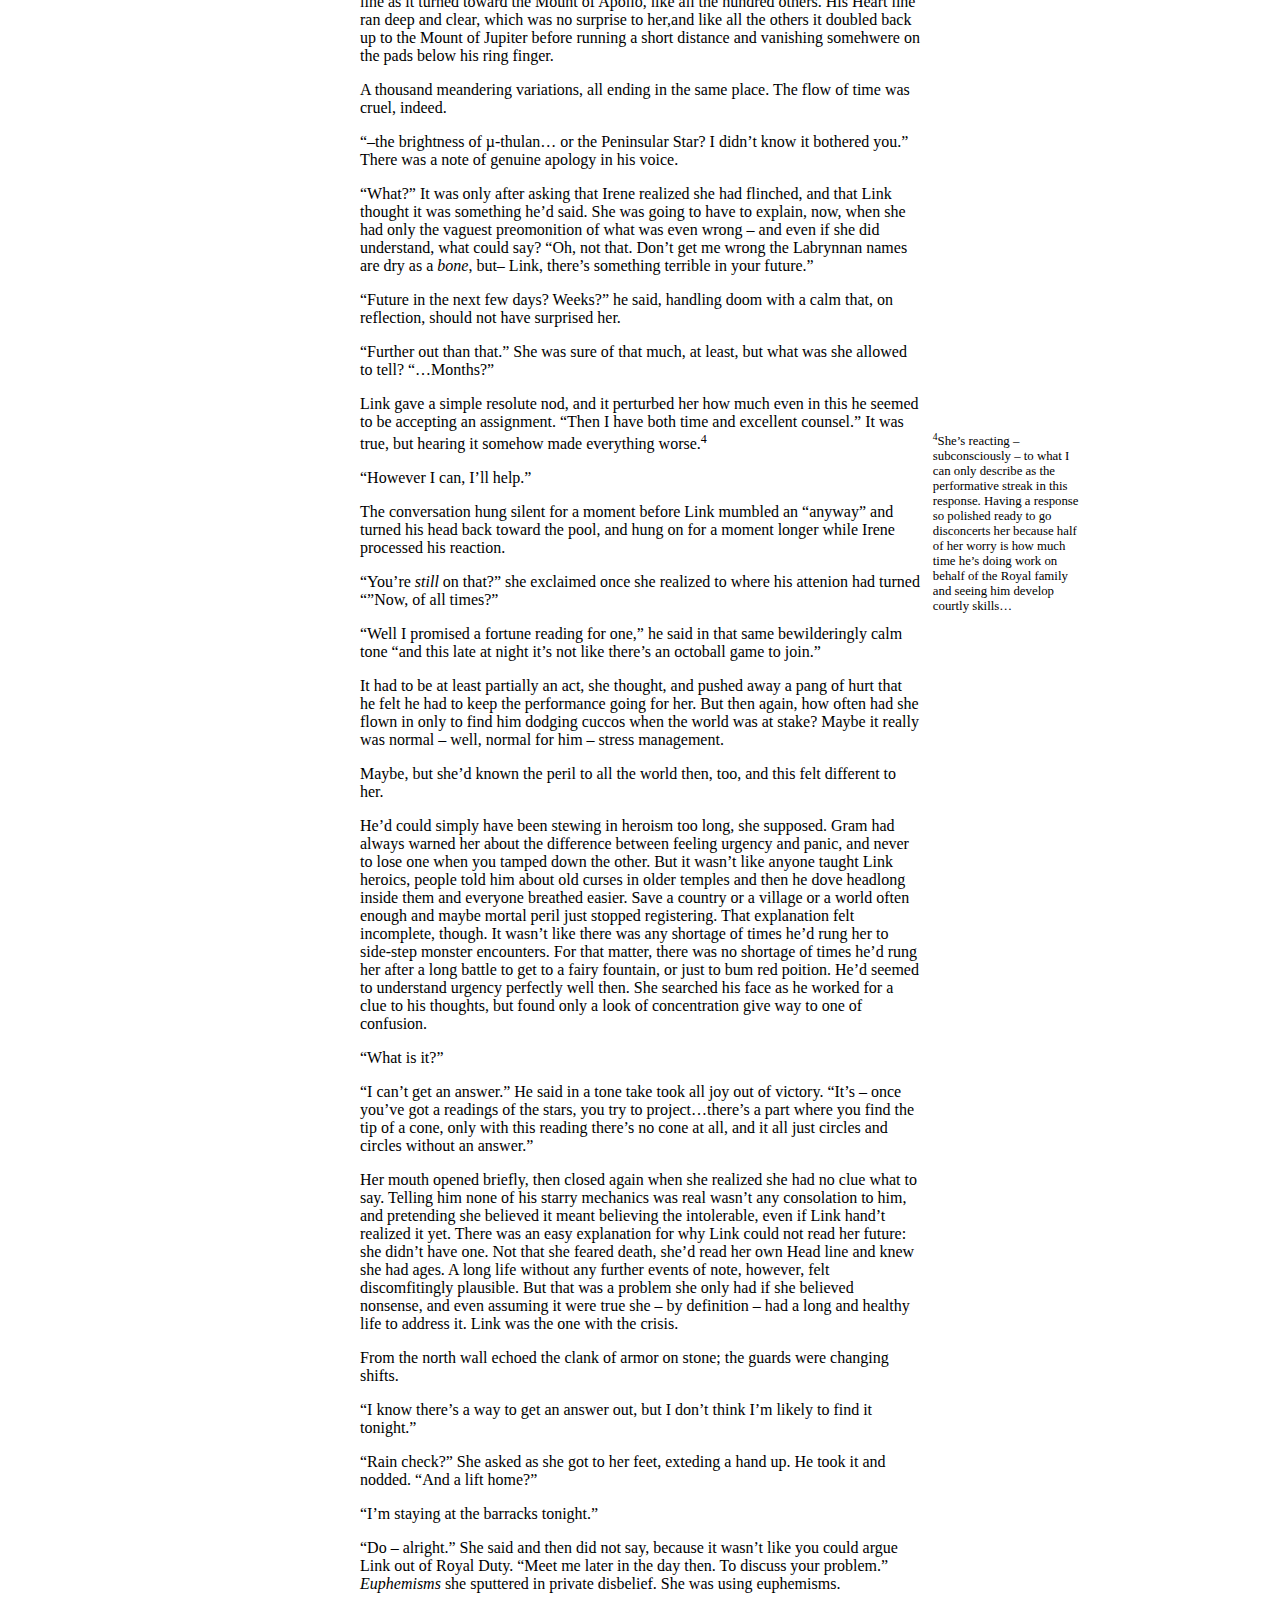
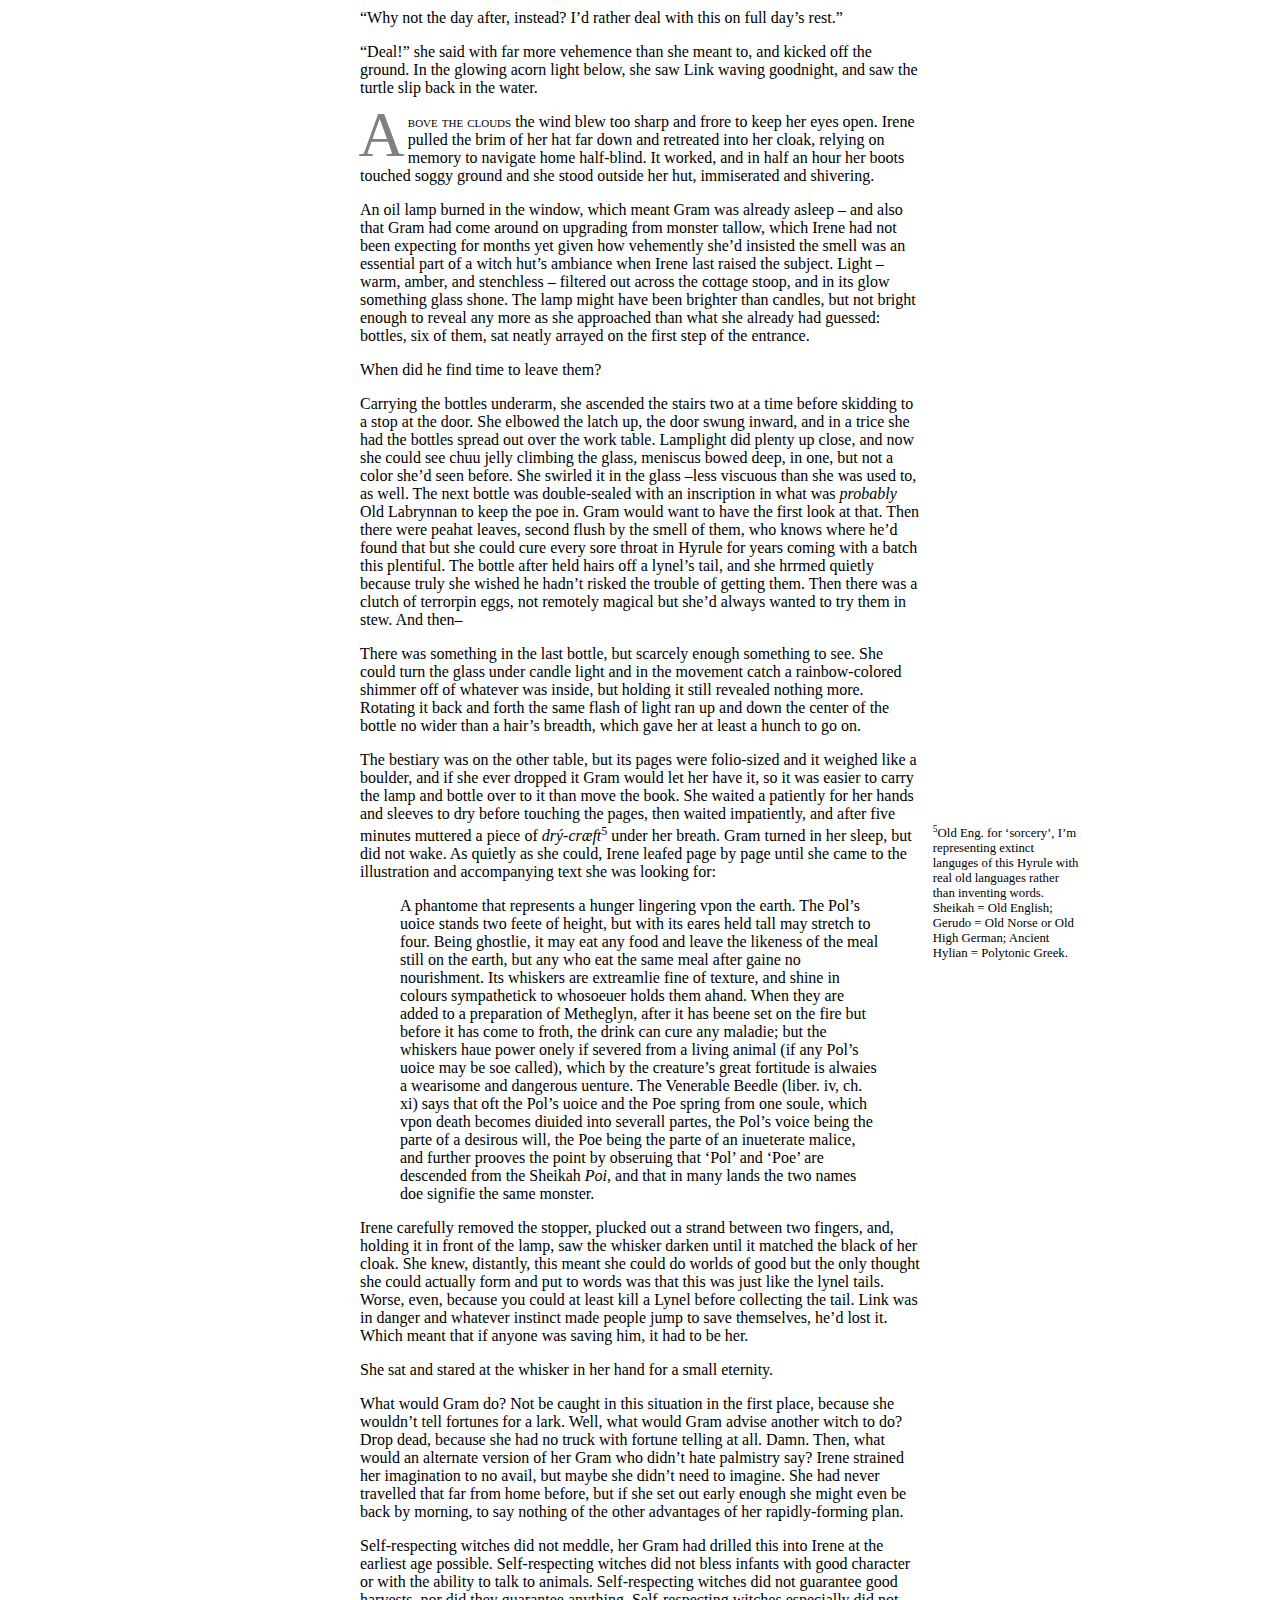
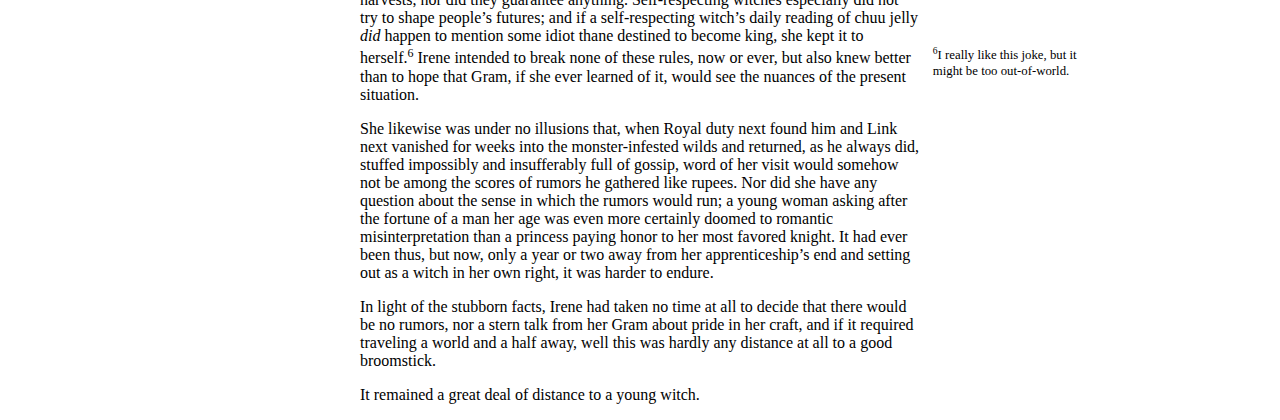
==== commit d4752cb9: "Drop a note" ====
--- a/index.html
+++ b/index.html
@@ -101,7 +101,7 @@
                     shocked her how easily she picked out her Link from the tangle, and
                     could trace the line as it turned toward the Mount of Apollo, like
                     all the hundred others. His Heart line ran deep and clear, which
-                    was no surprise to her,</span><a id='x1-1004r4'></a><sup class='textsuperscript'><span class='ec-lmr-9'>4</span></sup> <span class='marginnote'><sup class='textsuperscript'><span class='ec-lmr-9'>4</span></sup><span class='ec-lmr-8'>Is this Too Much Hinting?</span></span><span class='ec-lmr-8'>and like all the
+                    was no surprise to her,</span><span class='ec-lmr-8'>and like all the
                     others it doubled back up to the Mount of Jupiter before running a
                     short distance and vanishing somehwere on the pads below his ring
                     finger.</span>
@@ -126,7 +126,7 @@
                     </p><!-- l. 62 --><p class='indent'>   <span class='ec-lmr-8'>Link gave a simple resolute nod, and it perturbed her how much even in
                     this he seemed to be accepting an assignment. “Then I have both time and
                     excellent counsel.” It was true, but hearing it somehow made everything
-                    worse.</span><a id='x1-1005r5'></a><sup class='textsuperscript'><span class='ec-lmr-9'>5</span></sup> <span class='marginnote'><sup class='textsuperscript'><span class='ec-lmr-9'>5</span></sup><span class='ec-lmr-8'>She’s reacting – subconsciously – to what I can only describe as
+                    worse.</span><a id='x1-1005r5'></a><sup class='textsuperscript'><span class='ec-lmr-9'>4</span></sup> <span class='marginnote'><sup class='textsuperscript'><span class='ec-lmr-9'>4</span></sup><span class='ec-lmr-8'>She’s reacting – subconsciously – to what I can only describe as
                     the performative streak in this response. Having a response so polished
                     ready to go disconcerts her because half of her worry is how much time he’s
                     doing work on behalf of the Royal family and seeing him develop courtly
@@ -243,7 +243,7 @@
                     have it, so it was easier to carry the lamp and bottle over to it than move
                     the book. She waited a patiently for her hands and sleeves to dry before
                     touching the pages, then waited impatiently, and after five minutes
-                    muttered a piece of </span><span class='ec-lmri-8'>drý-cræft</span><a id='x1-1006r6'></a><sup class='textsuperscript'><span class='ec-lmr-9'>6</span></sup> <span class='marginnote'><sup class='textsuperscript'><span class='ec-lmr-9'>6</span></sup><span class='ec-lmr-8'>Old Eng. for ‘sorcery’, I’m representing
+                    muttered a piece of </span><span class='ec-lmri-8'>drý-cræft</span><a id='x1-1006r6'></a><sup class='textsuperscript'><span class='ec-lmr-9'>5</span></sup> <span class='marginnote'><sup class='textsuperscript'><span class='ec-lmr-9'>5</span></sup><span class='ec-lmr-8'>Old Eng. for ‘sorcery’, I’m representing
                     extinct languges of this Hyrule with real old languages rather than
                     inventing words. Sheikah = Old English; Gerudo = Old Norse or Old High
                     German; Ancient Hylian = Polytonic Greek.</span></span><span class='ec-lmr-8'>under her breath. Gram turned
@@ -301,7 +301,7 @@
                     did they guarantee anything. Self-respecting witches especially did
                     not try to shape people’s futures; and if a self-respecting witch’s
                     daily reading of chuu jelly </span><span class='ec-lmri-8'>did </span><span class='ec-lmr-8'>happen to mention some idiot thane
-                    destined to become king, she kept it to herself.</span><a id='x1-1007r7'></a><sup class='textsuperscript'><span class='ec-lmr-9'>7</span></sup> <span class='marginnote'><sup class='textsuperscript'><span class='ec-lmr-9'>7</span></sup><span class='ec-lmr-8'>I really like this joke,
+                    destined to become king, she kept it to herself.</span><a id='x1-1007r7'></a><sup class='textsuperscript'><span class='ec-lmr-9'>6</span></sup> <span class='marginnote'><sup class='textsuperscript'><span class='ec-lmr-9'>6</span></sup><span class='ec-lmr-8'>I really like this joke,
                     but it might be too out-of-world.</span></span><span class='ec-lmr-8'>Irene intended to break none of
                     these rules, now or ever, but also knew better than to hope that
                     Gram, if she ever learned of it, would see the nuances of the present
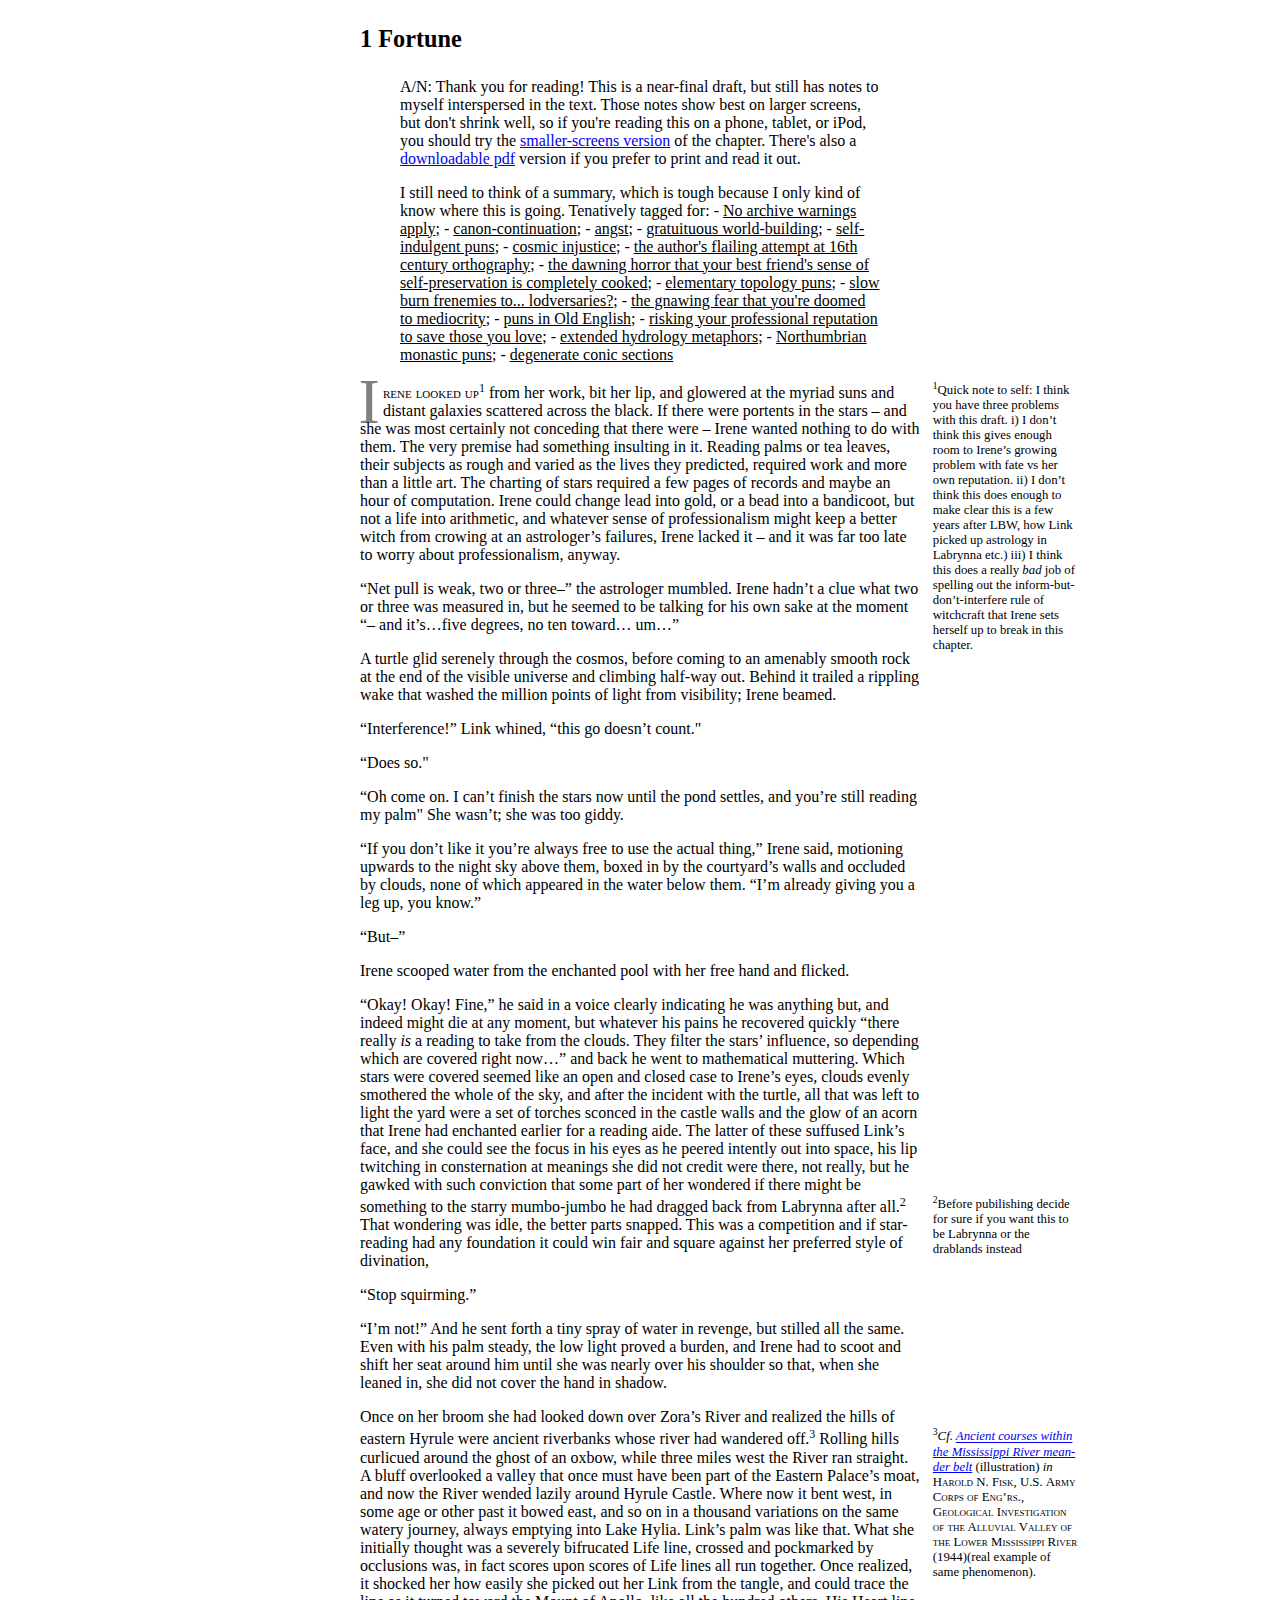
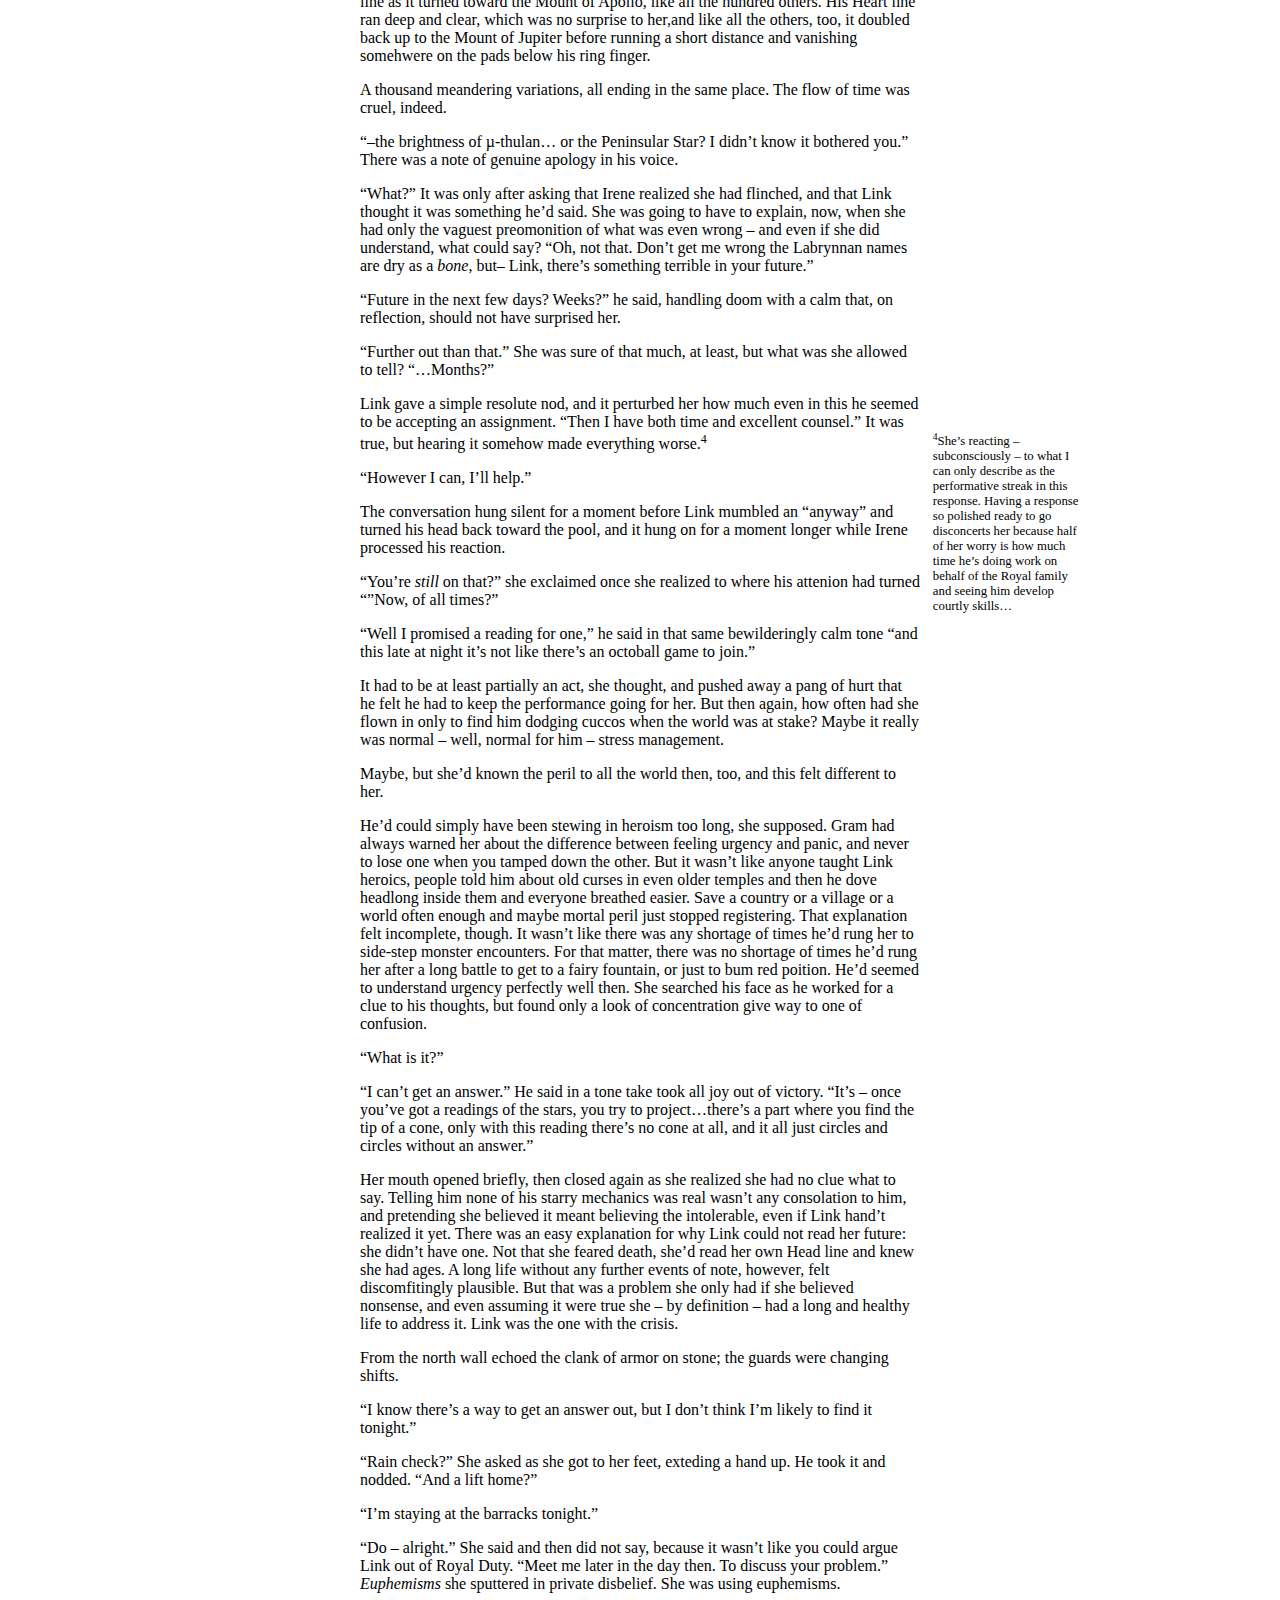
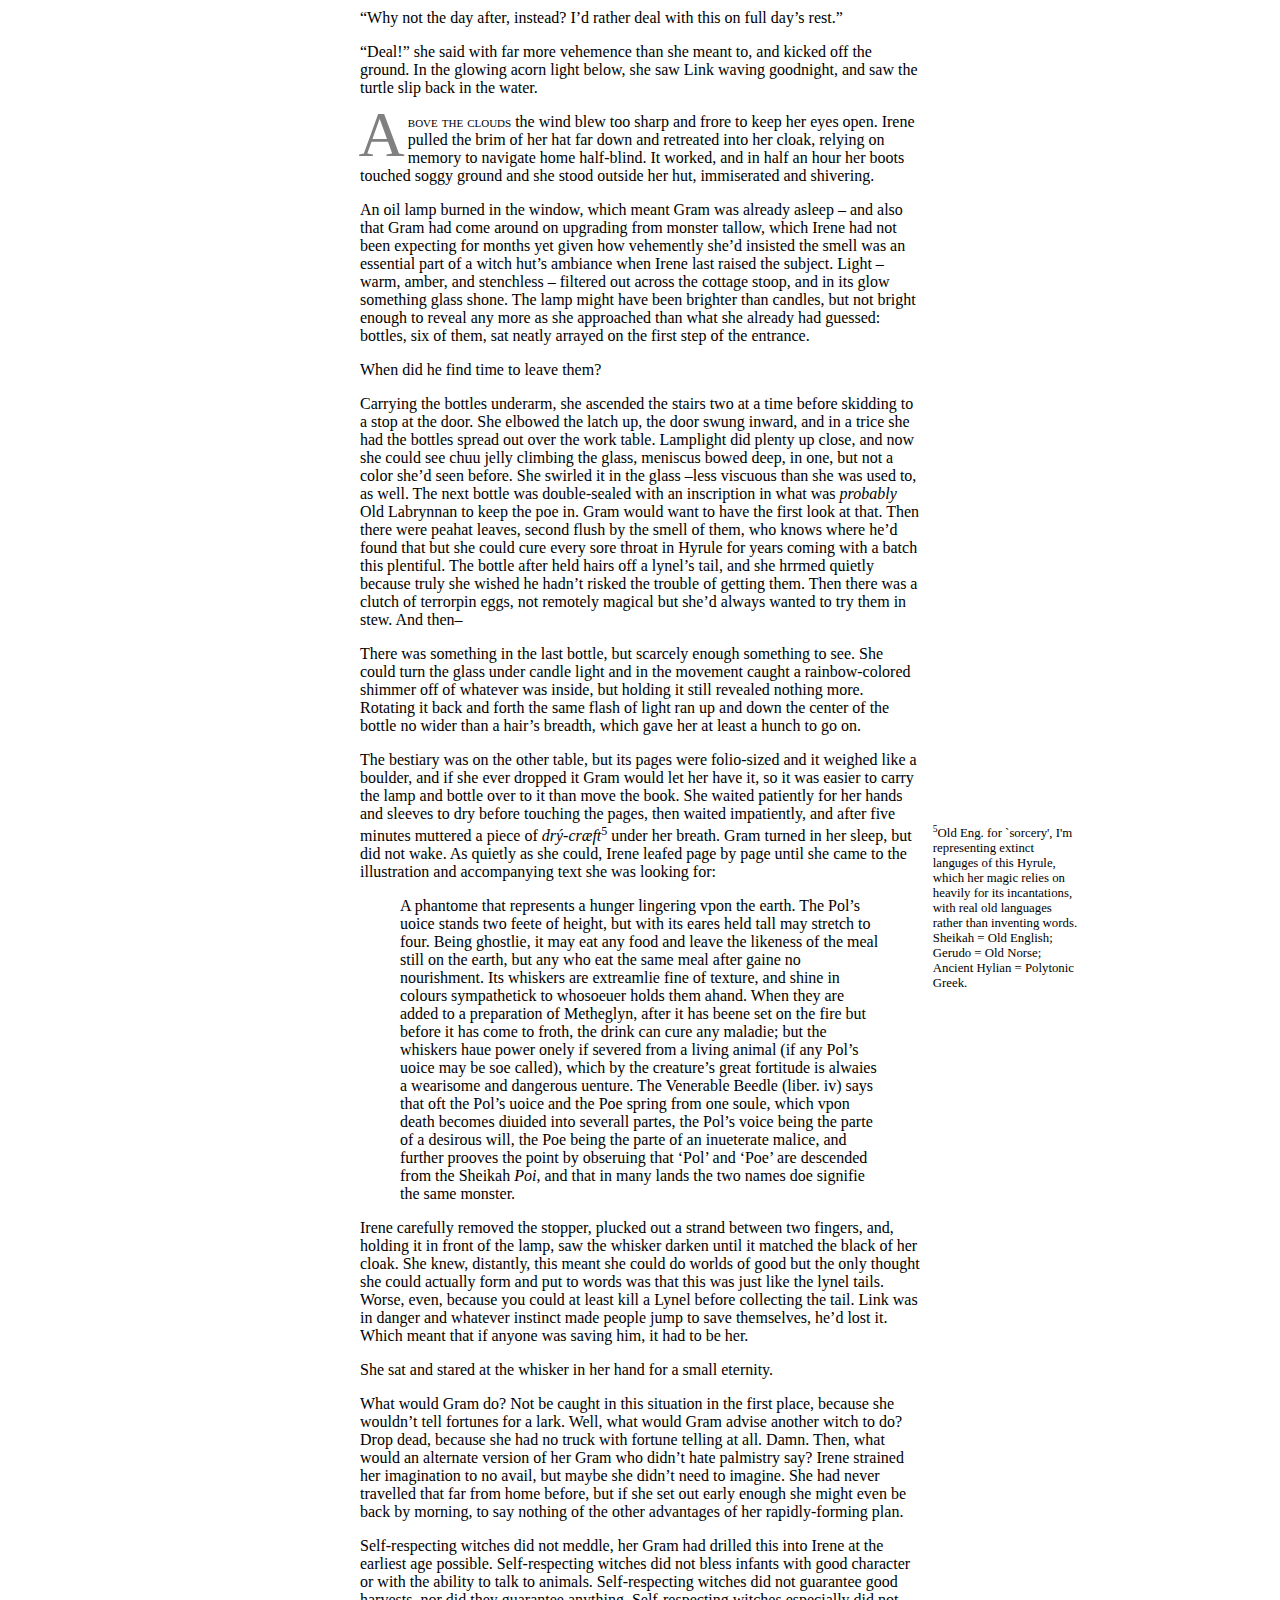
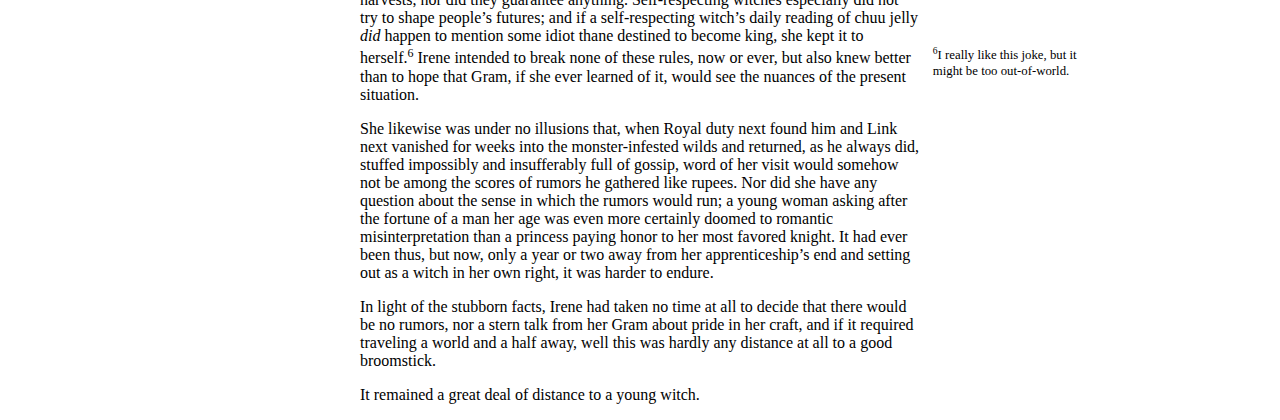
==== commit 867ea97f: "Typos and improvements" ====
--- a/index.html
+++ b/index.html
@@ -62,7 +62,7 @@
                     he recovered quickly “there really </span><span class='ec-lmri-8'>is </span><span class='ec-lmr-8'>a reading to take from the clouds.
                     They filter the stars’ influence, so depending which are covered right now…”
                     and back he went to mathematical muttering. Which stars were
-                    covered seemed like and open and closed case to Irene’s eyes, clouds
+                    covered seemed like an open and closed case to Irene’s eyes, clouds
                     evenly smothered the whole of the sky, and after the incident with
                     the turtle, all that was left to light the yard were a set of torches
                     sconced in the castle walls and the glow of an acorn that Irene had
@@ -73,7 +73,7 @@
                     conviction that some part of her wondered if there might be something
                     to the starry mumbo-jumbo he had dragged back from Labrynna
                     after all.</span><a id='x1-1002r2'></a><sup class='textsuperscript'><span class='ec-lmr-9'>2</span></sup> <span class='marginnote'><sup class='textsuperscript'><span class='ec-lmr-9'>2</span></sup><span class='ec-lmr-8'>Before pubilishing decide for sure if you want this to be
-                    Labrynna or the drablands instead</span></span><span class='ec-lmr-8'>That wondering was idle, the other
+                    Labrynna or the drablands instead</span></span><span class='ec-lmr-8'>That wondering was idle, the better
                     parts snapped. This was a competition and if star-reading had any
                     foundation it could win fair and square against her preferred style of
                     divination,</span>
@@ -102,7 +102,7 @@
                     could trace the line as it turned toward the Mount of Apollo, like
                     all the hundred others. His Heart line ran deep and clear, which
                     was no surprise to her,</span><span class='ec-lmr-8'>and like all the
-                    others it doubled back up to the Mount of Jupiter before running a
+                    others, too, it doubled back up to the Mount of Jupiter before running a
                     short distance and vanishing somehwere on the pads below his ring
                     finger.</span>
                     </p><!-- l. 52 --><p class='indent'>   <span class='ec-lmr-8'>A thousand meandering variations, all ending in the same place. The
@@ -133,11 +133,11 @@
                     skills…</span></span>
                     </p><!-- l. 66 --><p class='indent'>   <span class='ec-lmr-8'>“However I can, I’ll help.”</span>
                     </p><!-- l. 68 --><p class='indent'>   <span class='ec-lmr-8'>The conversation hung silent for a moment before Link mumbled an
-                    “anyway” and turned his head back toward the pool, and hung on for a
+                    “anyway” and turned his head back toward the pool, and it hung on for a
                     moment longer while Irene processed his reaction.</span>
                     </p><!-- l. 70 --><p class='indent'>   <span class='ec-lmr-8'>“You’re </span><span class='ec-lmri-8'>still </span><span class='ec-lmr-8'>on that?” she exclaimed once she realized to where his
                     attenion had turned “”Now, of all times?”</span>
-                    </p><!-- l. 72 --><p class='indent'>   <span class='ec-lmr-8'>“Well I promised a fortune reading for one,” he said in that same
+                    </p><!-- l. 72 --><p class='indent'>   <span class='ec-lmr-8'>“Well I promised a reading for one,” he said in that same
                     bewilderingly calm tone “and this late at night it’s not like there’s an
                     octoball game to join.”</span>
                     </p><!-- l. 74 --><p class='indent'>   <span class='ec-lmr-8'>It had to be at least partially an act, she thought, and pushed away a
@@ -150,7 +150,7 @@
                     </p><!-- l. 78 --><p class='indent'>   <span class='ec-lmr-8'>He’d could simply have been stewing in heroism too long, she supposed.
                     Gram had always warned her about the difference between feeling urgency
                     and panic, and never to lose one when you tamped down the other. But it
-                    wasn’t like anyone taught Link heroics, people told him about old curses in
+                    wasn’t like anyone taught Link heroics, people told him about old curses in even
                     older temples and then he dove headlong inside them and everyone
                     breathed easier. Save a country or a village or a world often enough and
                     maybe mortal peril just stopped registering. That explanation felt
@@ -167,7 +167,7 @@
                     project…there’s a part where you find the tip of a cone, only with this
                     reading there’s no cone at all, and it all just circles and circles without an
                     answer.”</span>
-                    </p><!-- l. 84 --><p class='indent'>   <span class='ec-lmr-8'>Her mouth opened briefly, then closed again when she realized she had
+                    </p><!-- l. 84 --><p class='indent'>   <span class='ec-lmr-8'>Her mouth opened briefly, then closed again as she realized she had
                     no clue what to say. Telling him none of his starry mechanics was real
                     wasn’t any consolation to him, and pretending she believed it meant
                     believing the intolerable, even if Link hand’t realized it yet. There was an
@@ -231,7 +231,7 @@
                     then–</span>
                     </p><!-- l. 109 --><p class='indent'>   <span class='ec-lmr-8'>There was something in the last bottle, but scarcely enough something
                     to see. She could turn the glass under candle light and in the movement
-                    catch a rainbow-colored shimmer off of whatever was inside, but
+                    caught a rainbow-colored shimmer off of whatever was inside, but
                                                                                                                 
                                                                                                                 
                     holding it still revealed nothing more. Rotating it back and forth the
@@ -241,12 +241,9 @@
                     </p><!-- l. 111 --><p class='indent'>   <span class='ec-lmr-8'>The bestiary was on the other table, but its pages were folio-sized and
                     it weighed like a boulder, and if she ever dropped it Gram would let her
                     have it, so it was easier to carry the lamp and bottle over to it than move
-                    the book. She waited a patiently for her hands and sleeves to dry before
+                    the book. She waited patiently for her hands and sleeves to dry before
                     touching the pages, then waited impatiently, and after five minutes
-                    muttered a piece of </span><span class='ec-lmri-8'>drý-cræft</span><a id='x1-1006r6'></a><sup class='textsuperscript'><span class='ec-lmr-9'>5</span></sup> <span class='marginnote'><sup class='textsuperscript'><span class='ec-lmr-9'>5</span></sup><span class='ec-lmr-8'>Old Eng. for ‘sorcery’, I’m representing
-                    extinct languges of this Hyrule with real old languages rather than
-                    inventing words. Sheikah = Old English; Gerudo = Old Norse or Old High
-                    German; Ancient Hylian = Polytonic Greek.</span></span><span class='ec-lmr-8'>under her breath. Gram turned
+                    muttered a piece of </span><span class='ec-lmri-8'>drý-cræft</span><a id='x1-1006r6'></a><sup class='textsuperscript'><span class='ec-lmr-9'>5</span></sup> <span class='marginnote'><sup class='textsuperscript'><span class='ec-lmr-9'>5</span></sup><span class='ec-lmr-8'>Old Eng. for `sorcery', I'm representing extinct languges of this Hyrule, which her magic relies on heavily for its incantations, with real old languages rather than inventing words. Sheikah = Old English; Gerudo = Old Norse; Ancient Hylian = Polytonic Greek.</span></span><span class='ec-lmr-8'>under her breath. Gram turned
                     in her sleep, but did not wake. As quietly as she could, Irene leafed page by
                     page until she came to the illustration and accompanying text she was
                     looking for:</span>
@@ -265,8 +262,7 @@
                          the whiskers haue power onely if severed from a living
                          animal (if any Pol’s uoice may be soe called), which by
                          the creature’s great fortitude is alwaies a wearisome and
-                         dangerous uenture. The Venerable Beedle (liber. iv, ch.
-                         xi) says that oft the Pol’s uoice and the Poe spring from
+                         dangerous uenture. The Venerable Beedle (liber. iv) says that oft the Pol’s uoice and the Poe spring from
                          one soule, which vpon death becomes diuided into severall
                          partes, the Pol’s voice being the parte of a desirous will,
                          the  Poe  being  the  parte  of  an  inueterate  malice,  and
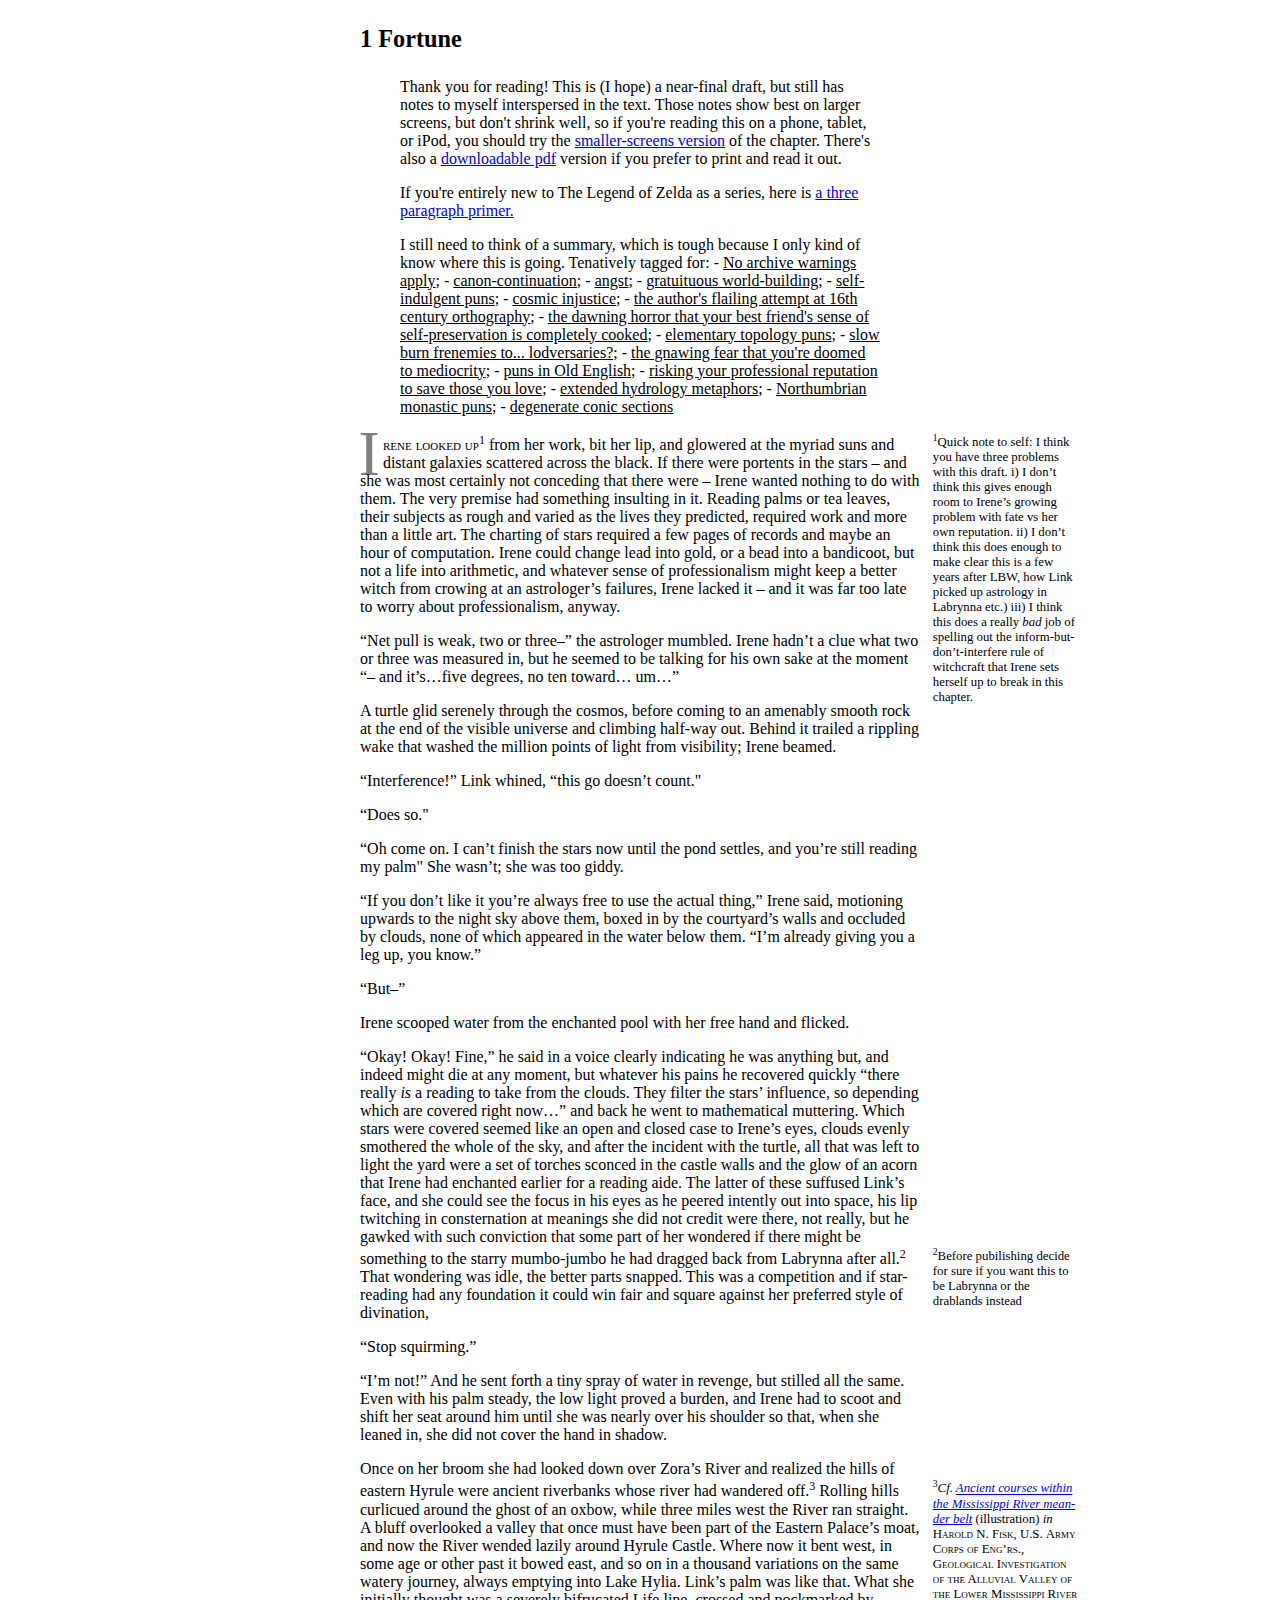
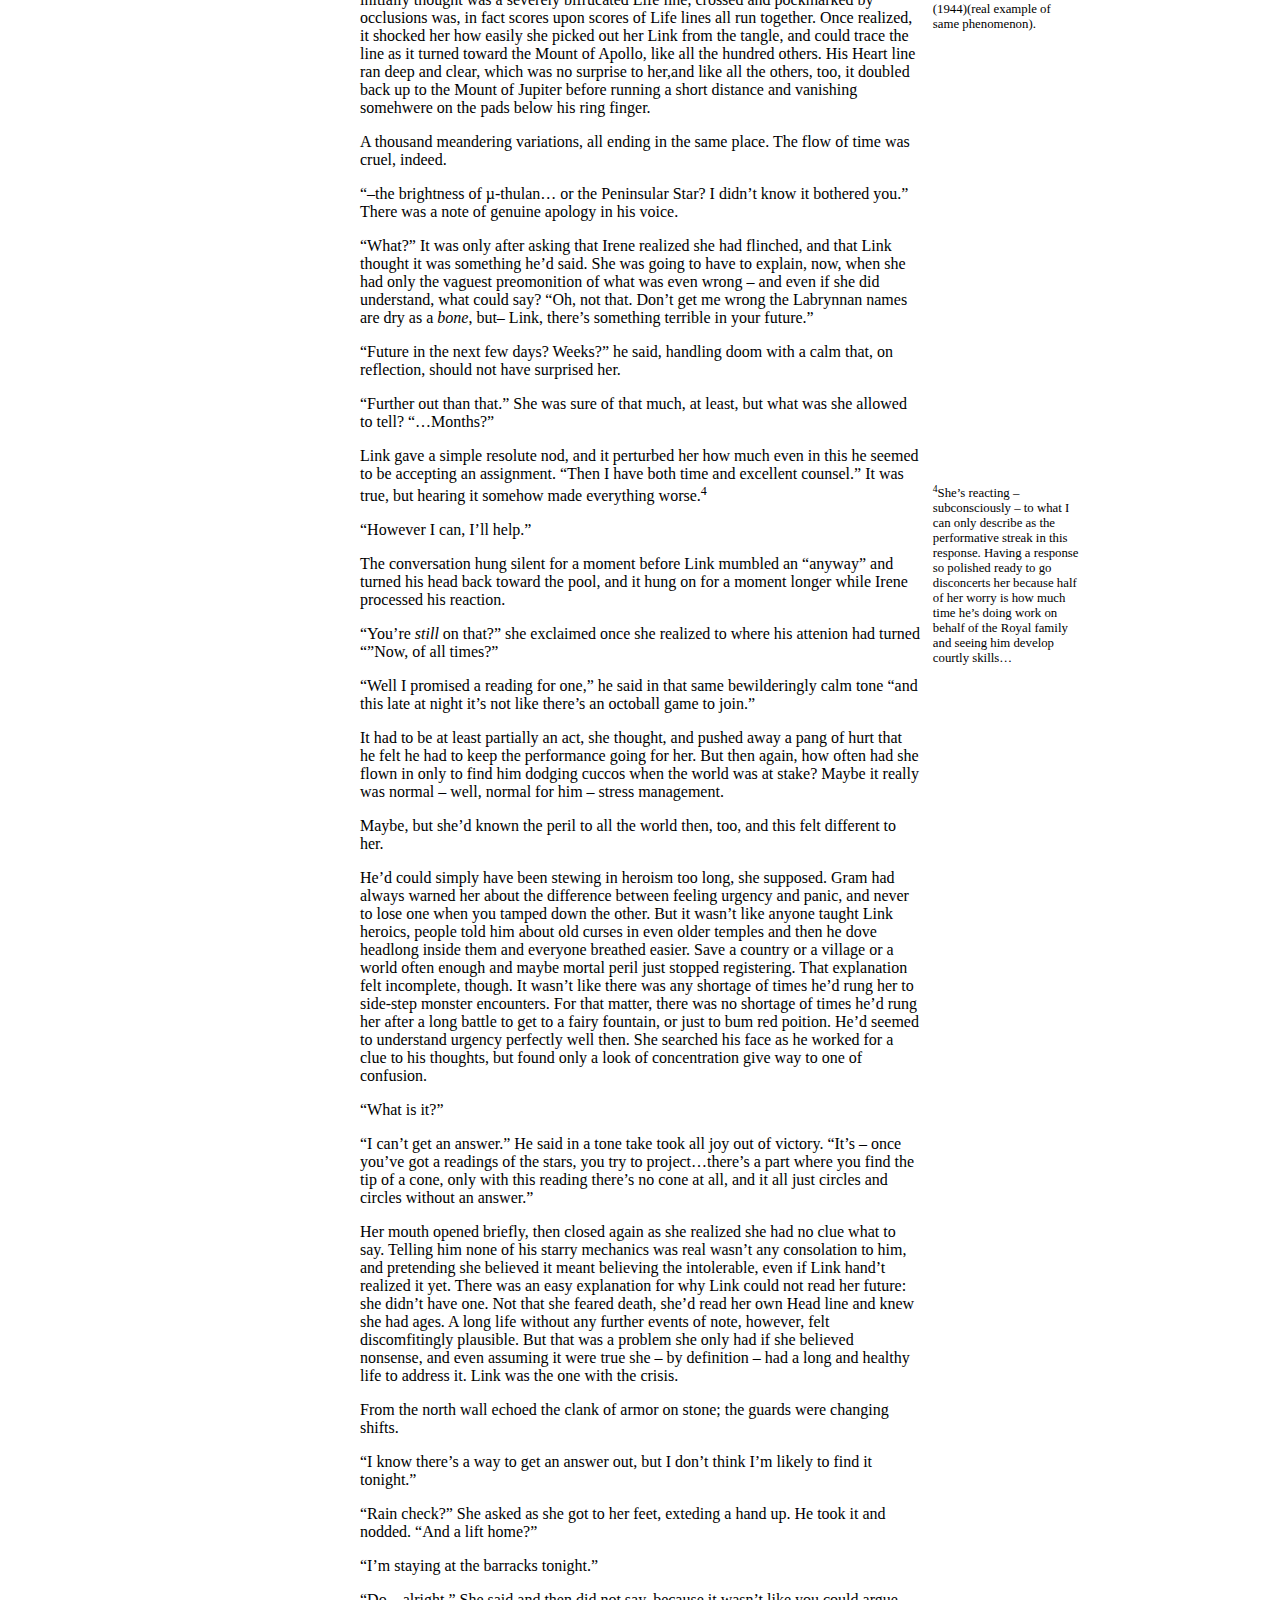
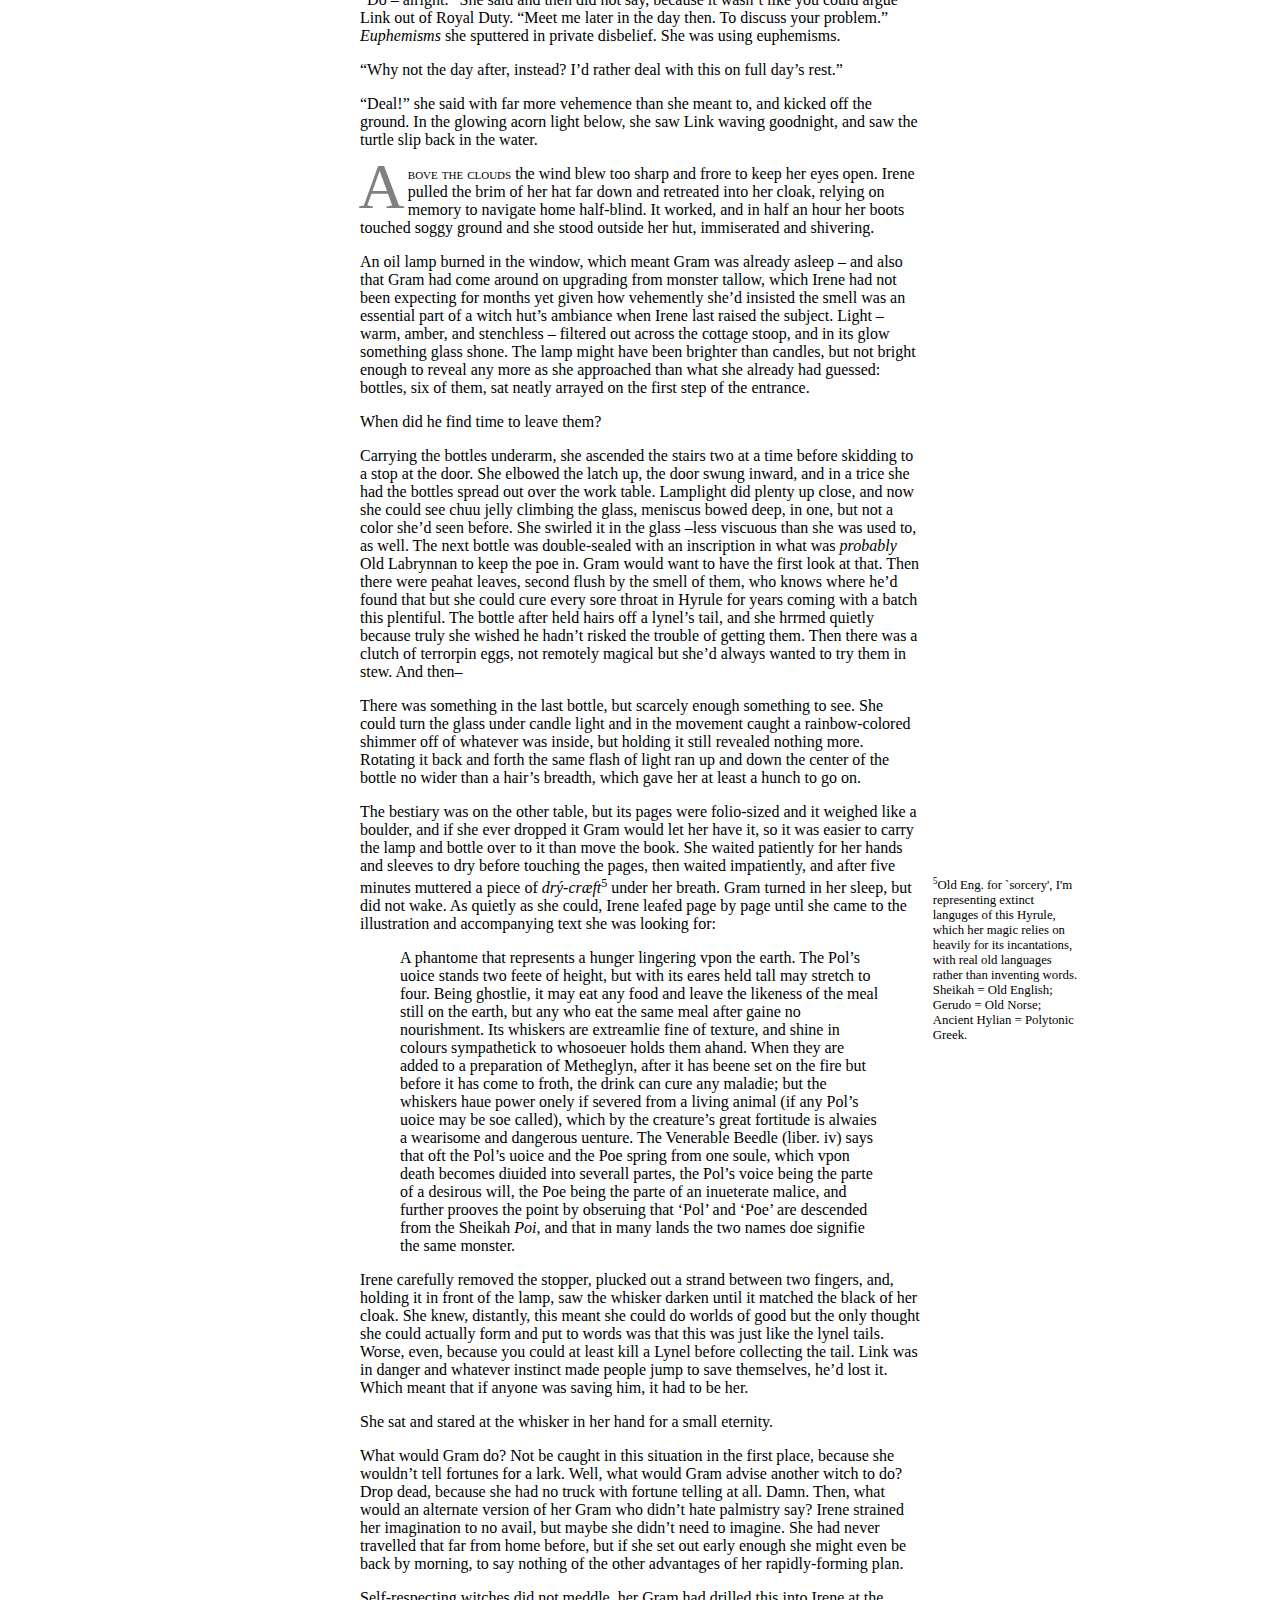
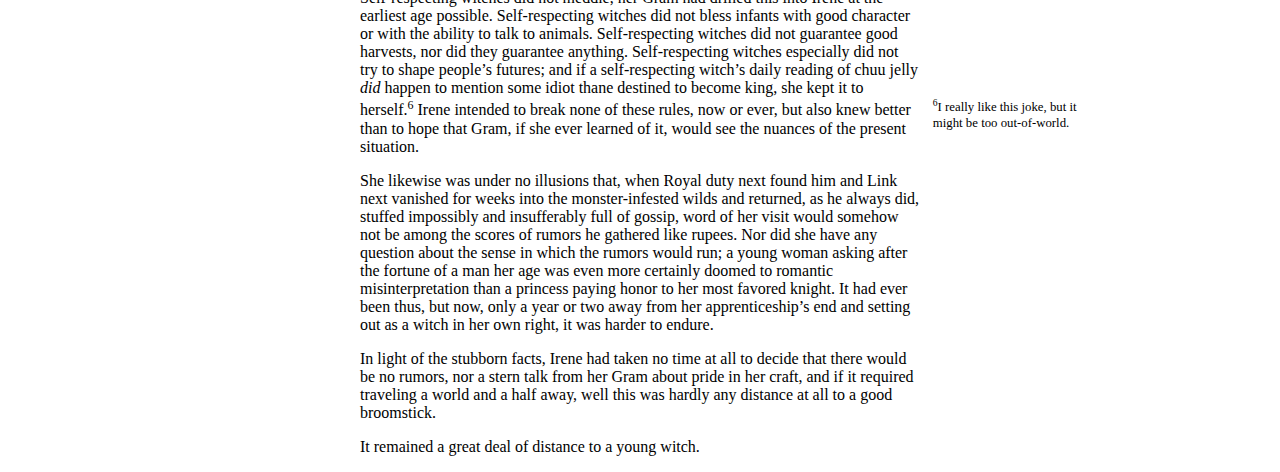
==== commit 3c9fcee4: "Mini primer for completely new folks" ====
--- a/index.html
+++ b/index.html
@@ -13,8 +13,8 @@
                        <h3 class='sectionHead' id='fortune'><span class='titlemark'>1   </span> <a id='x1-10001'></a>Fortune</h3>
                     <!-- l. 17 --><p class='noindent'>
                          </p><blockquote class='quote'>
-                         <!-- l. 17 --><p class='noindent'>A/N:  Thank  you  for  reading!  This is a near-final draft, but still has notes to myself interspersed in the text. Those notes show best on larger screens, but don't shrink well, so if  you're  reading  this  on  a phone, tablet, or iPod, you should try the <a href="./Fortune-Mobile.html">smaller-screens
-                         version</a> of the chapter. There's also a <a href="https://github.com/vaegtersang/lbwcat/blob/main/story/Fortune.pdf">downloadable pdf</a> version if you prefer to print and read it out.</p>
+                         <!-- l. 17 --><p class='noindent'>Thank  you  for  reading!  This is (I hope) a near-final draft, but still has notes to myself interspersed in the text. Those notes show best on larger screens, but don't shrink well, so if  you're  reading  this  on  a phone, tablet, or iPod, you should try the <a href="./Fortune-Mobile.html">smaller-screens
+                         version</a> of the chapter. There's also a <a href="https://github.com/vaegtersang/lbwcat/blob/main/story/Fortune.pdf">downloadable pdf</a> version if you prefer to print and read it out.</p><p>If you're entirely new to The Legend of Zelda as a series, here is <a href="./ALBW-Primer.html">a three paragraph primer.</a></p>
                          <p>I still need to think of a summary, which is tough because I only kind of know where this is going. Tenatively tagged for: - <u>No archive warnings apply</u>; - <u>canon-continuation</u>; - <u>angst</u>; - <u>gratuituous world-building</u>; - <u>self-indulgent puns</u>; - <u>cosmic injustice</u>; - <u>the author's flailing attempt at 16th century orthography</u>; - <u>the dawning horror that your best friend's sense of self-preservation is completely cooked</u>; - <u>elementary topology puns</u>; - <u>slow burn frenemies to... lodversaries?</u>; - <u>the gnawing fear that you're doomed to mediocrity</u>; - <u>puns in Old English</u>; - <u>risking your professional reputation to save those you love</u>; - <u>extended hydrology metaphors</u>; - <u>Northumbrian monastic puns</u>; - <u>degenerate conic sections</u></p></blockquote>
                     <!-- l. 20 --><p class='noindent'><span class='lettrine'><span class='lettrine-letter'><span class='lettrine-I'>I</span></span></span><span class='lettrine-line'>rene looked up</span><a id='x1-1001r1'></a><sup class='textsuperscript'><span class='ec-lmr-9'>1</span></sup> <span class='marginnote'><sup class='textsuperscript'><span class='ec-lmr-9'>1</span></sup><span class='ec-lmr-8'>Quick note to self: I think you have three problems
                     with this draft. i) I don’t think this gives enough room to Irene’s growing
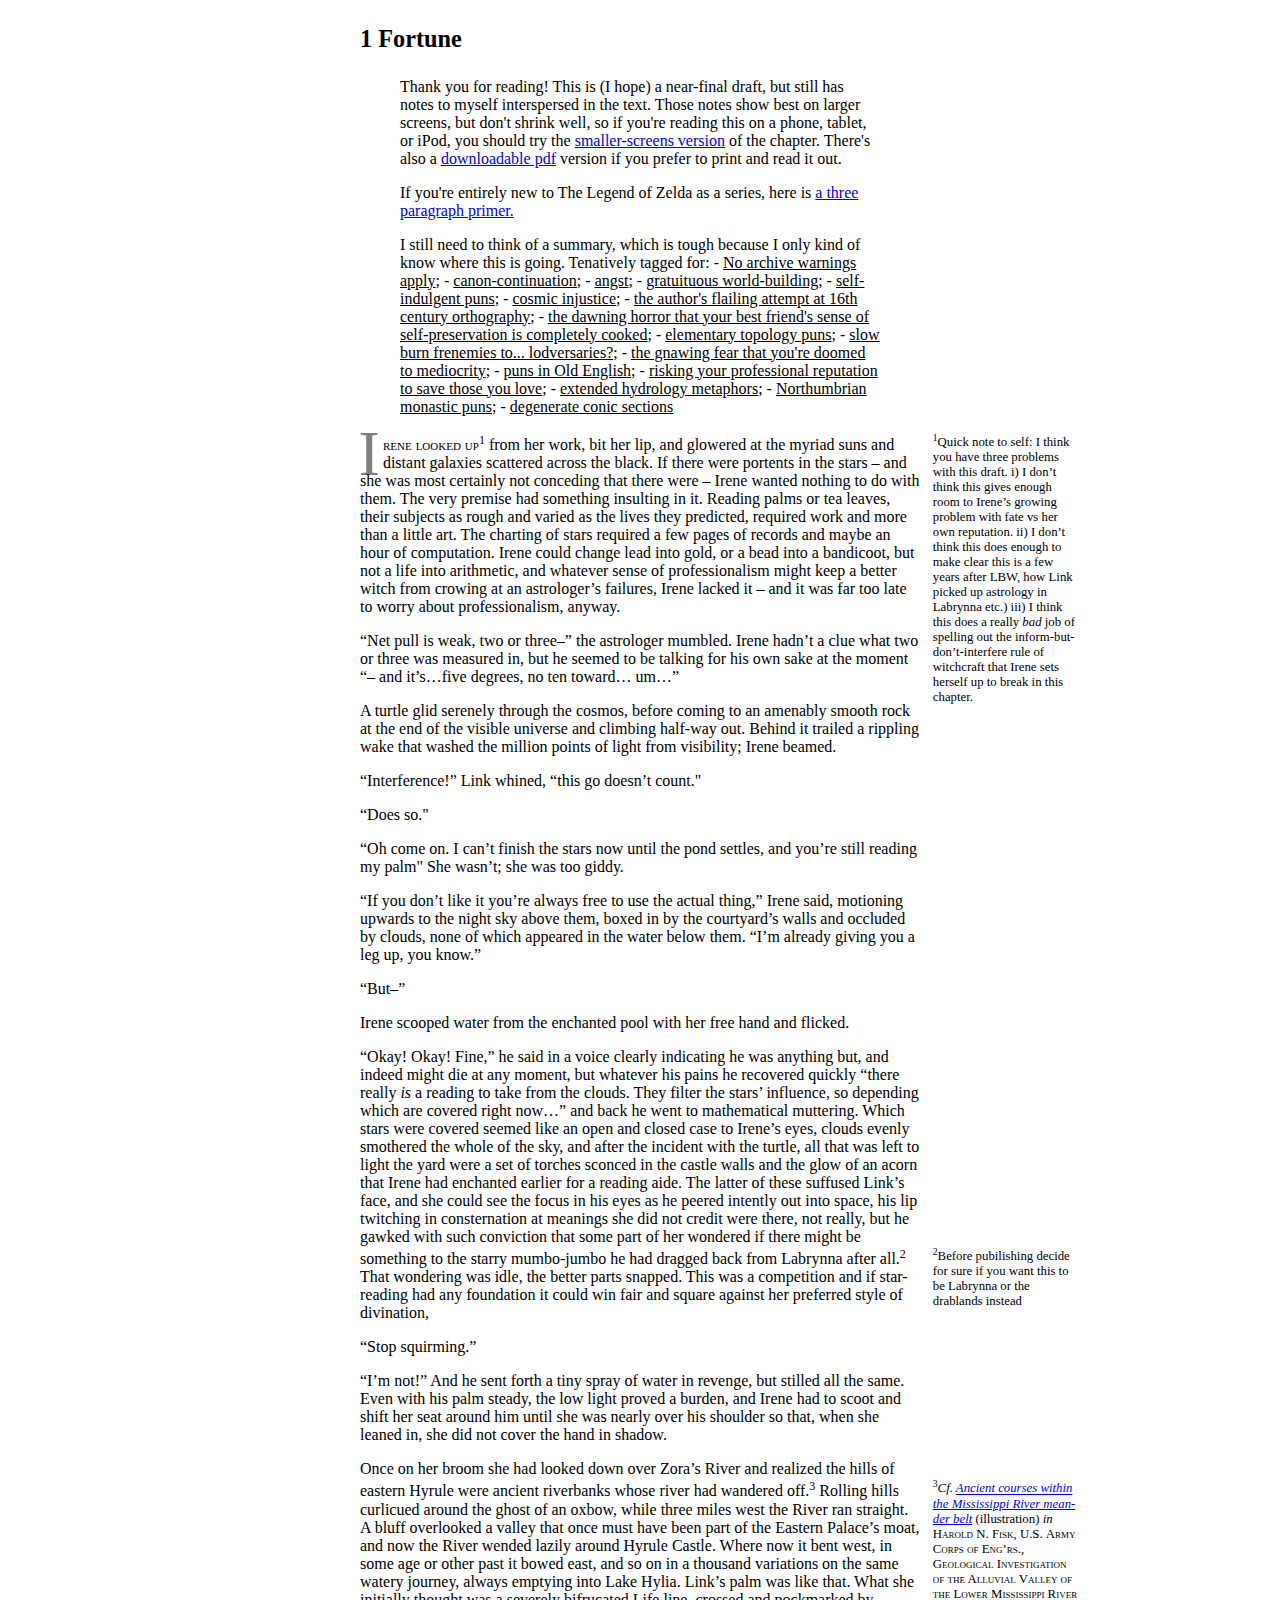
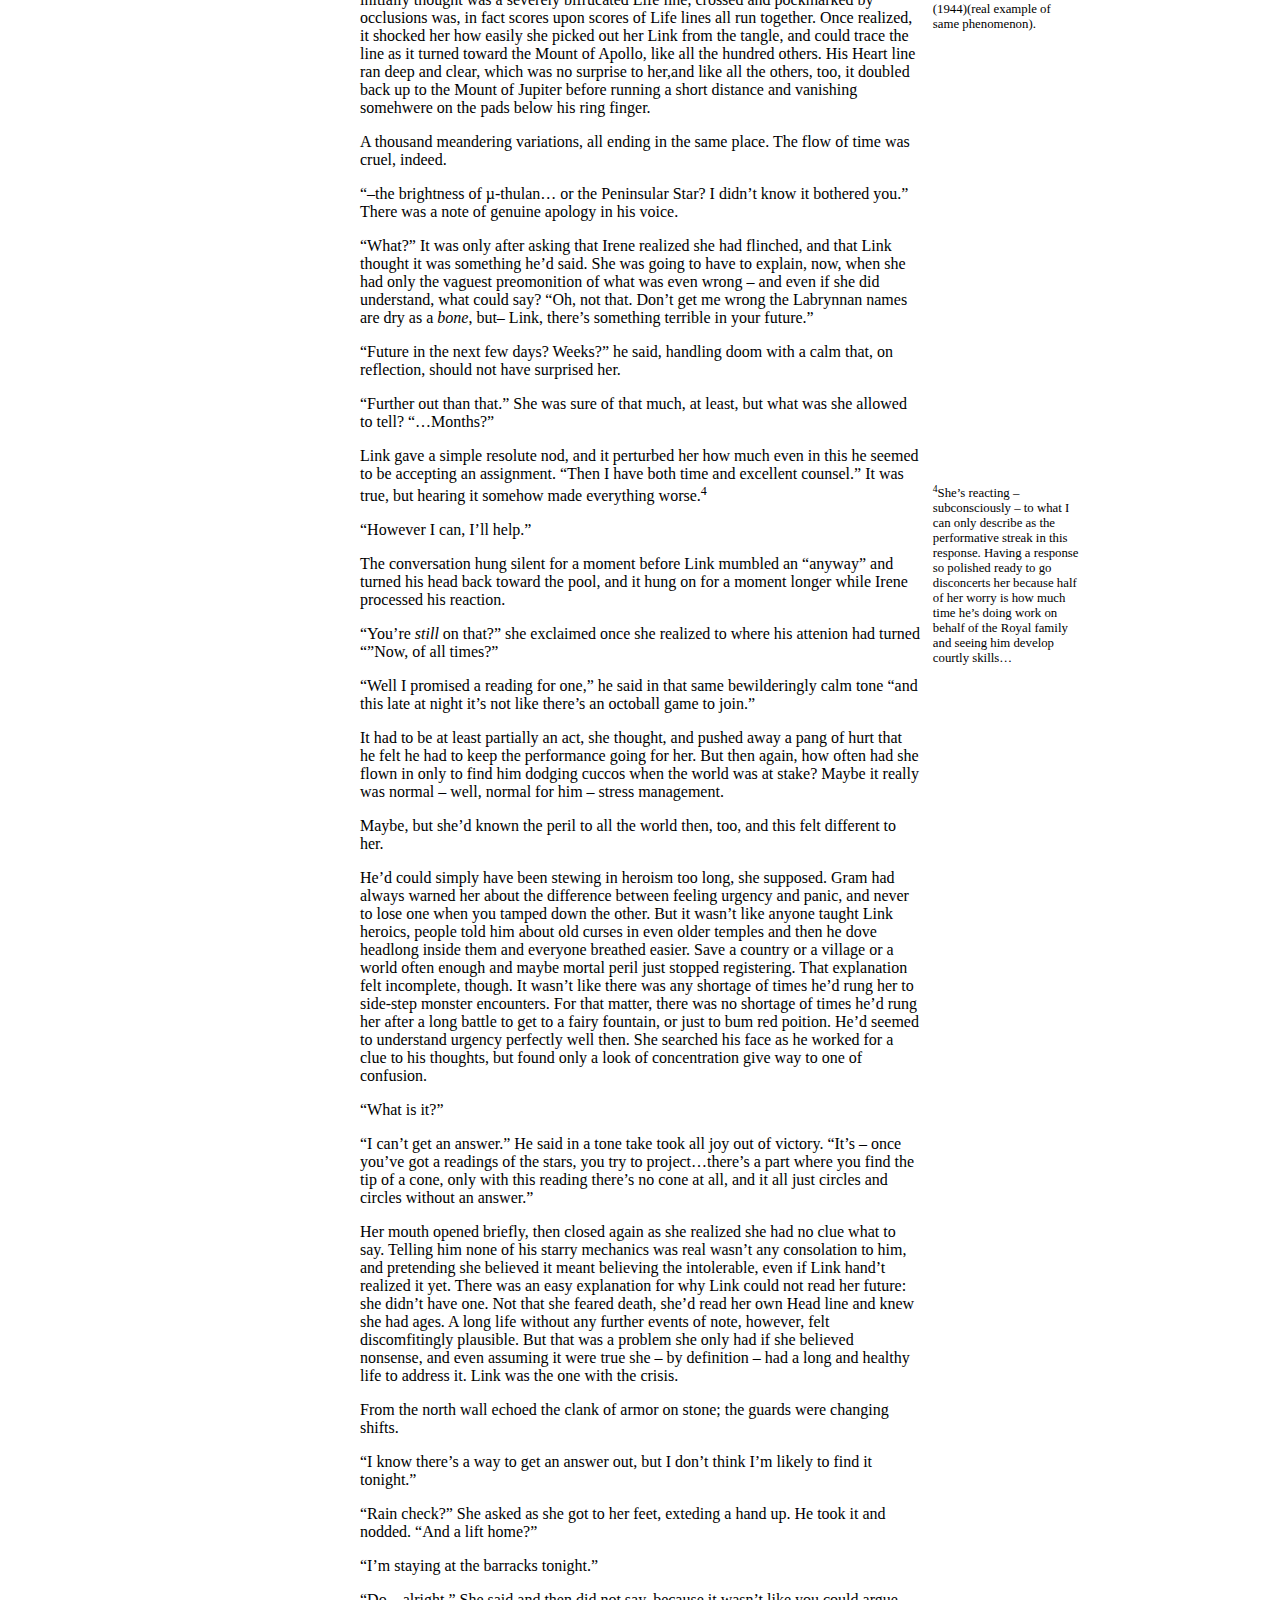
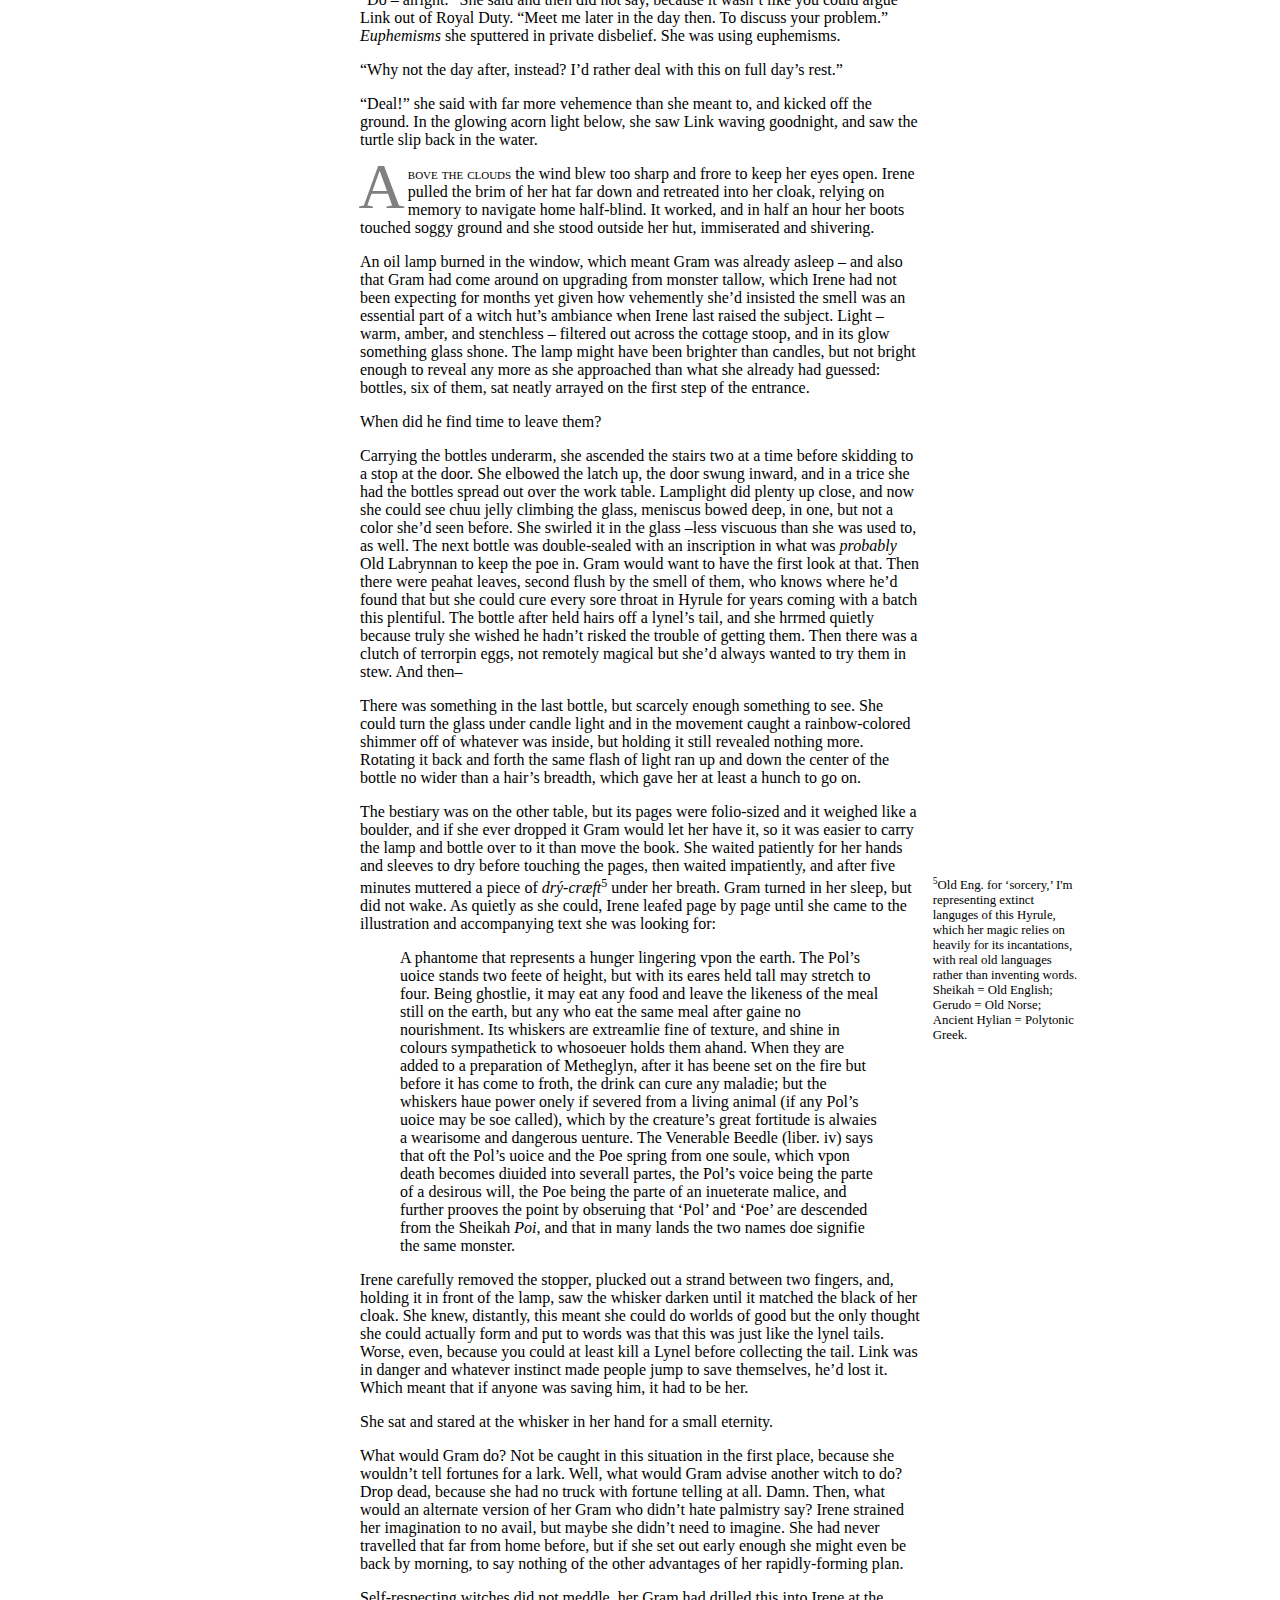
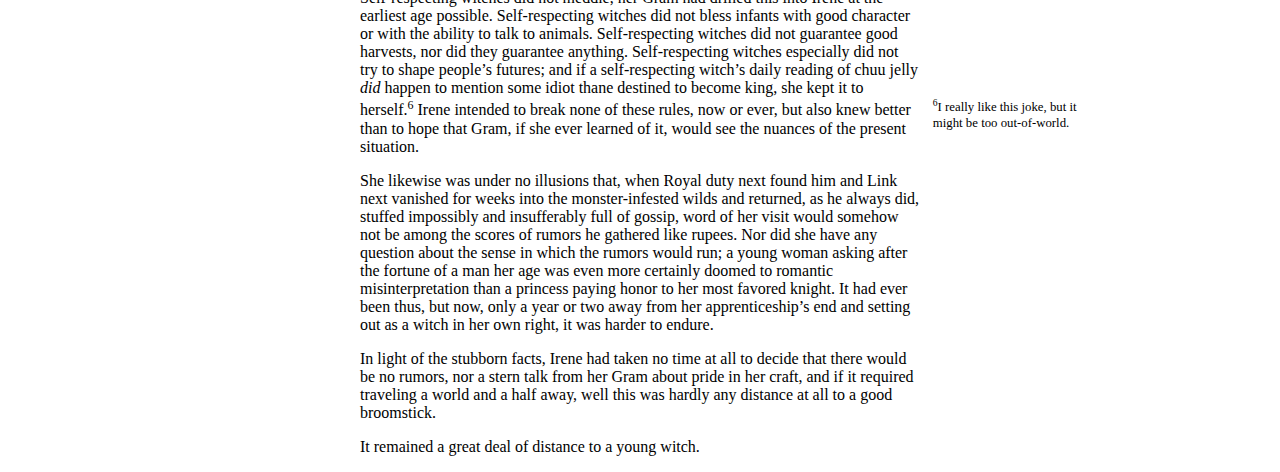
==== commit 406f1edd: "Typo" ====
--- a/index.html
+++ b/index.html
@@ -243,7 +243,7 @@
                     have it, so it was easier to carry the lamp and bottle over to it than move
                     the book. She waited patiently for her hands and sleeves to dry before
                     touching the pages, then waited impatiently, and after five minutes
-                    muttered a piece of </span><span class='ec-lmri-8'>drý-cræft</span><a id='x1-1006r6'></a><sup class='textsuperscript'><span class='ec-lmr-9'>5</span></sup> <span class='marginnote'><sup class='textsuperscript'><span class='ec-lmr-9'>5</span></sup><span class='ec-lmr-8'>Old Eng. for `sorcery', I'm representing extinct languges of this Hyrule, which her magic relies on heavily for its incantations, with real old languages rather than inventing words. Sheikah = Old English; Gerudo = Old Norse; Ancient Hylian = Polytonic Greek.</span></span><span class='ec-lmr-8'>under her breath. Gram turned
+                    muttered a piece of </span><span class='ec-lmri-8'>drý-cræft</span><a id='x1-1006r6'></a><sup class='textsuperscript'><span class='ec-lmr-9'>5</span></sup> <span class='marginnote'><sup class='textsuperscript'><span class='ec-lmr-9'>5</span></sup><span class='ec-lmr-8'>Old Eng. for &lsquo;sorcery,&rsquo; I'm representing extinct languges of this Hyrule, which her magic relies on heavily for its incantations, with real old languages rather than inventing words. Sheikah = Old English; Gerudo = Old Norse; Ancient Hylian = Polytonic Greek.</span></span><span class='ec-lmr-8'>under her breath. Gram turned
                     in her sleep, but did not wake. As quietly as she could, Irene leafed page by
                     page until she came to the illustration and accompanying text she was
                     looking for:</span>
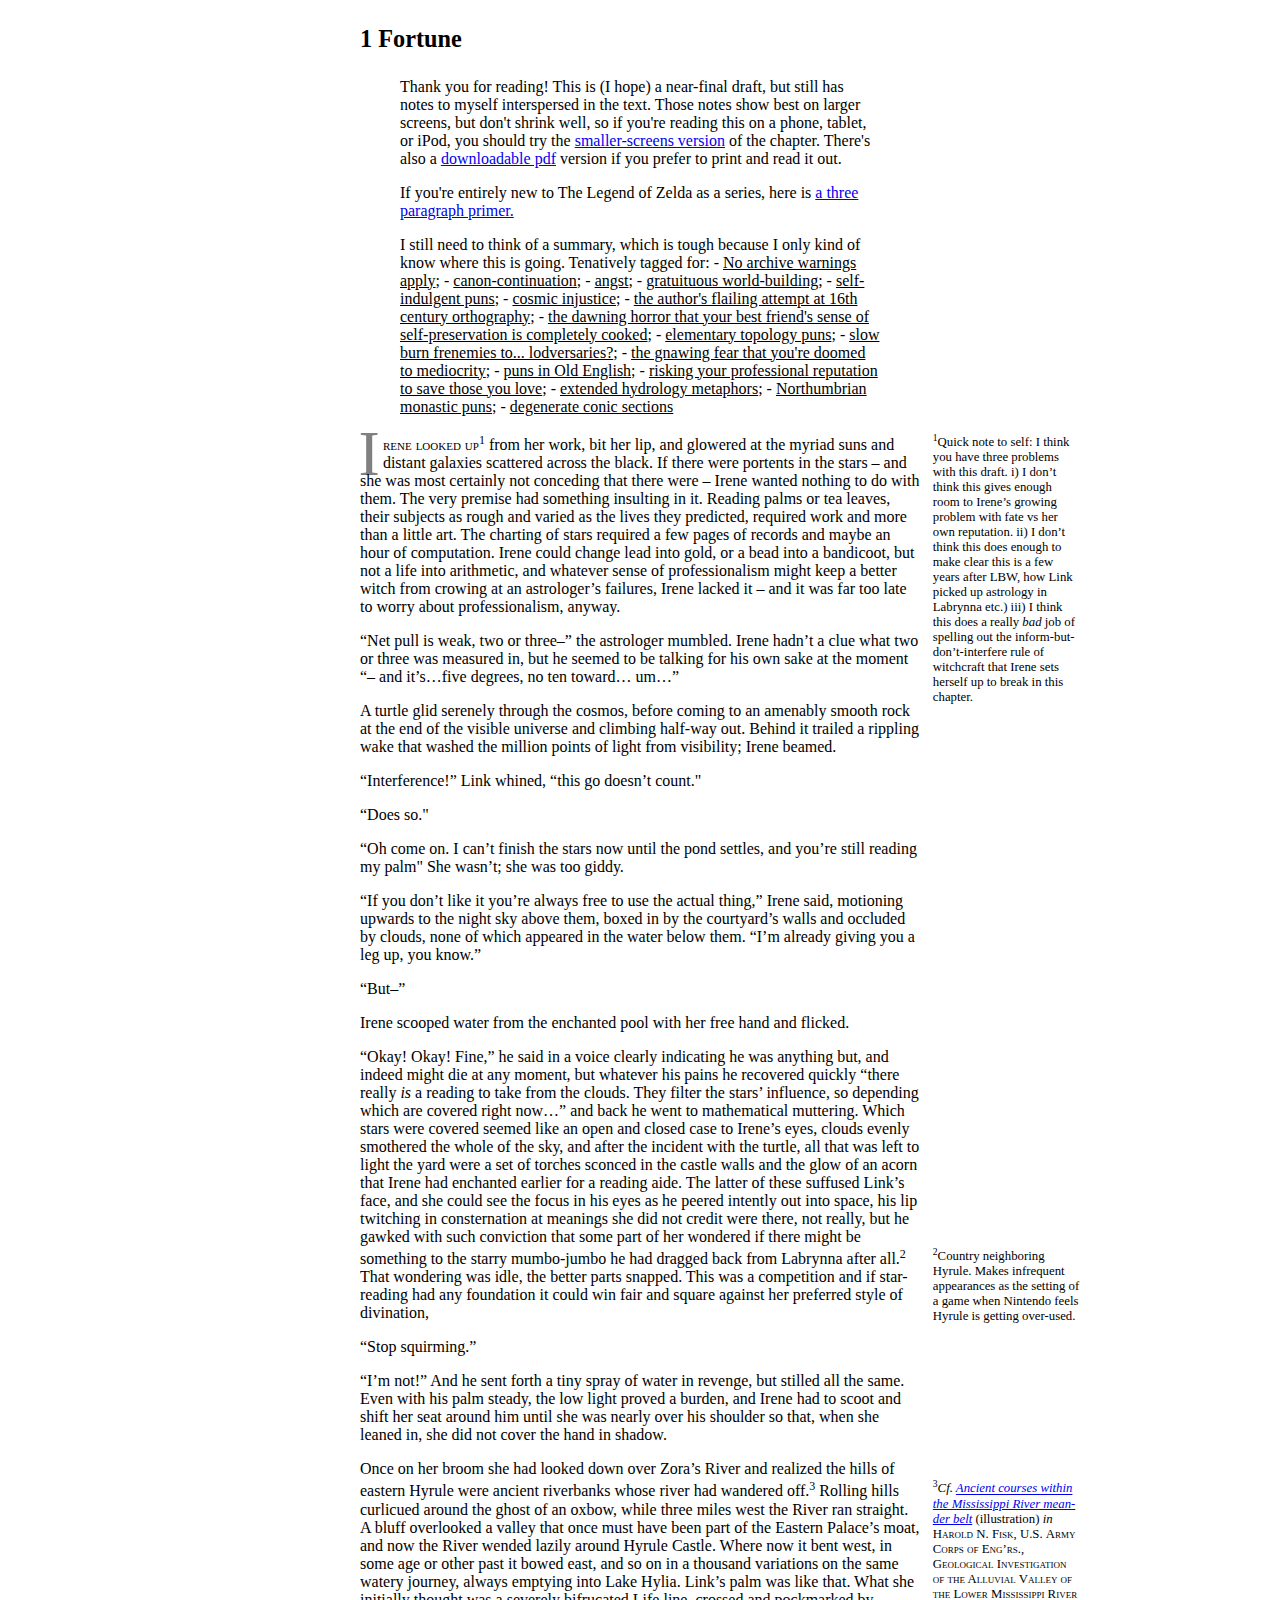
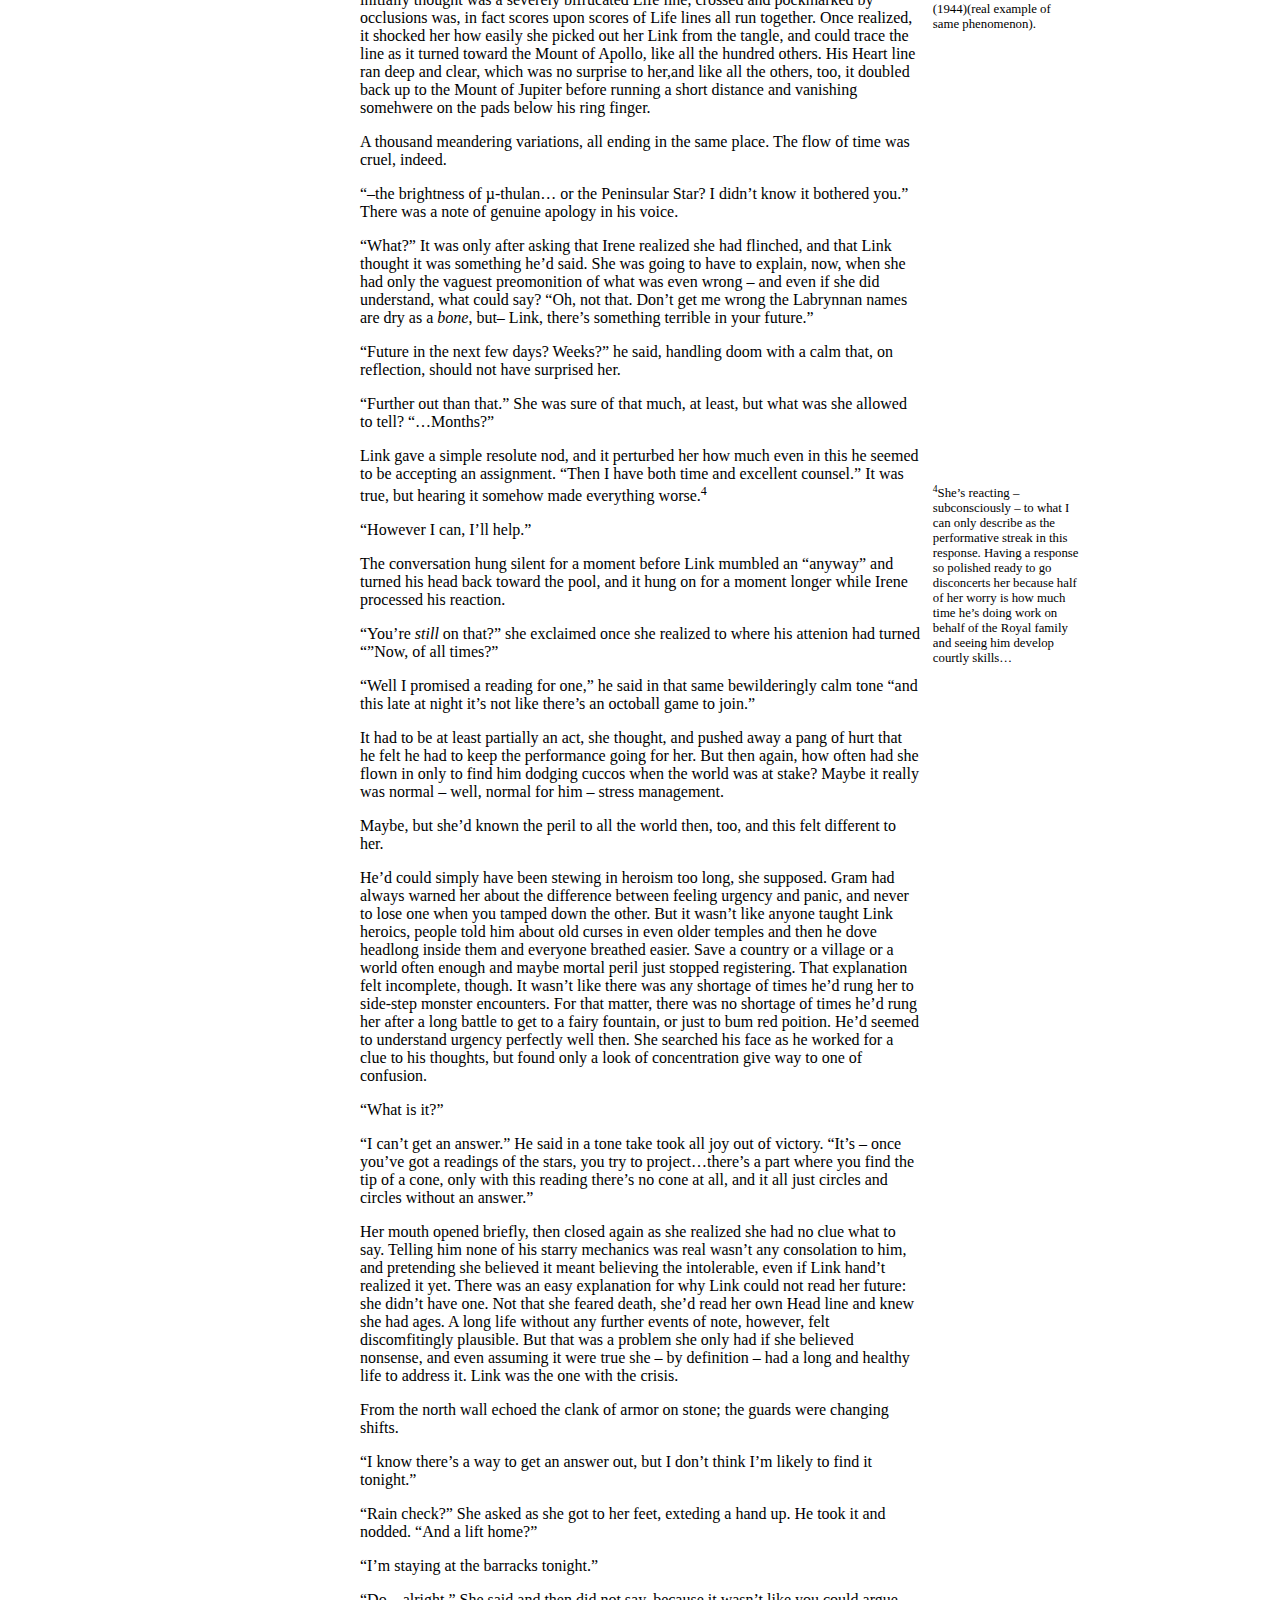
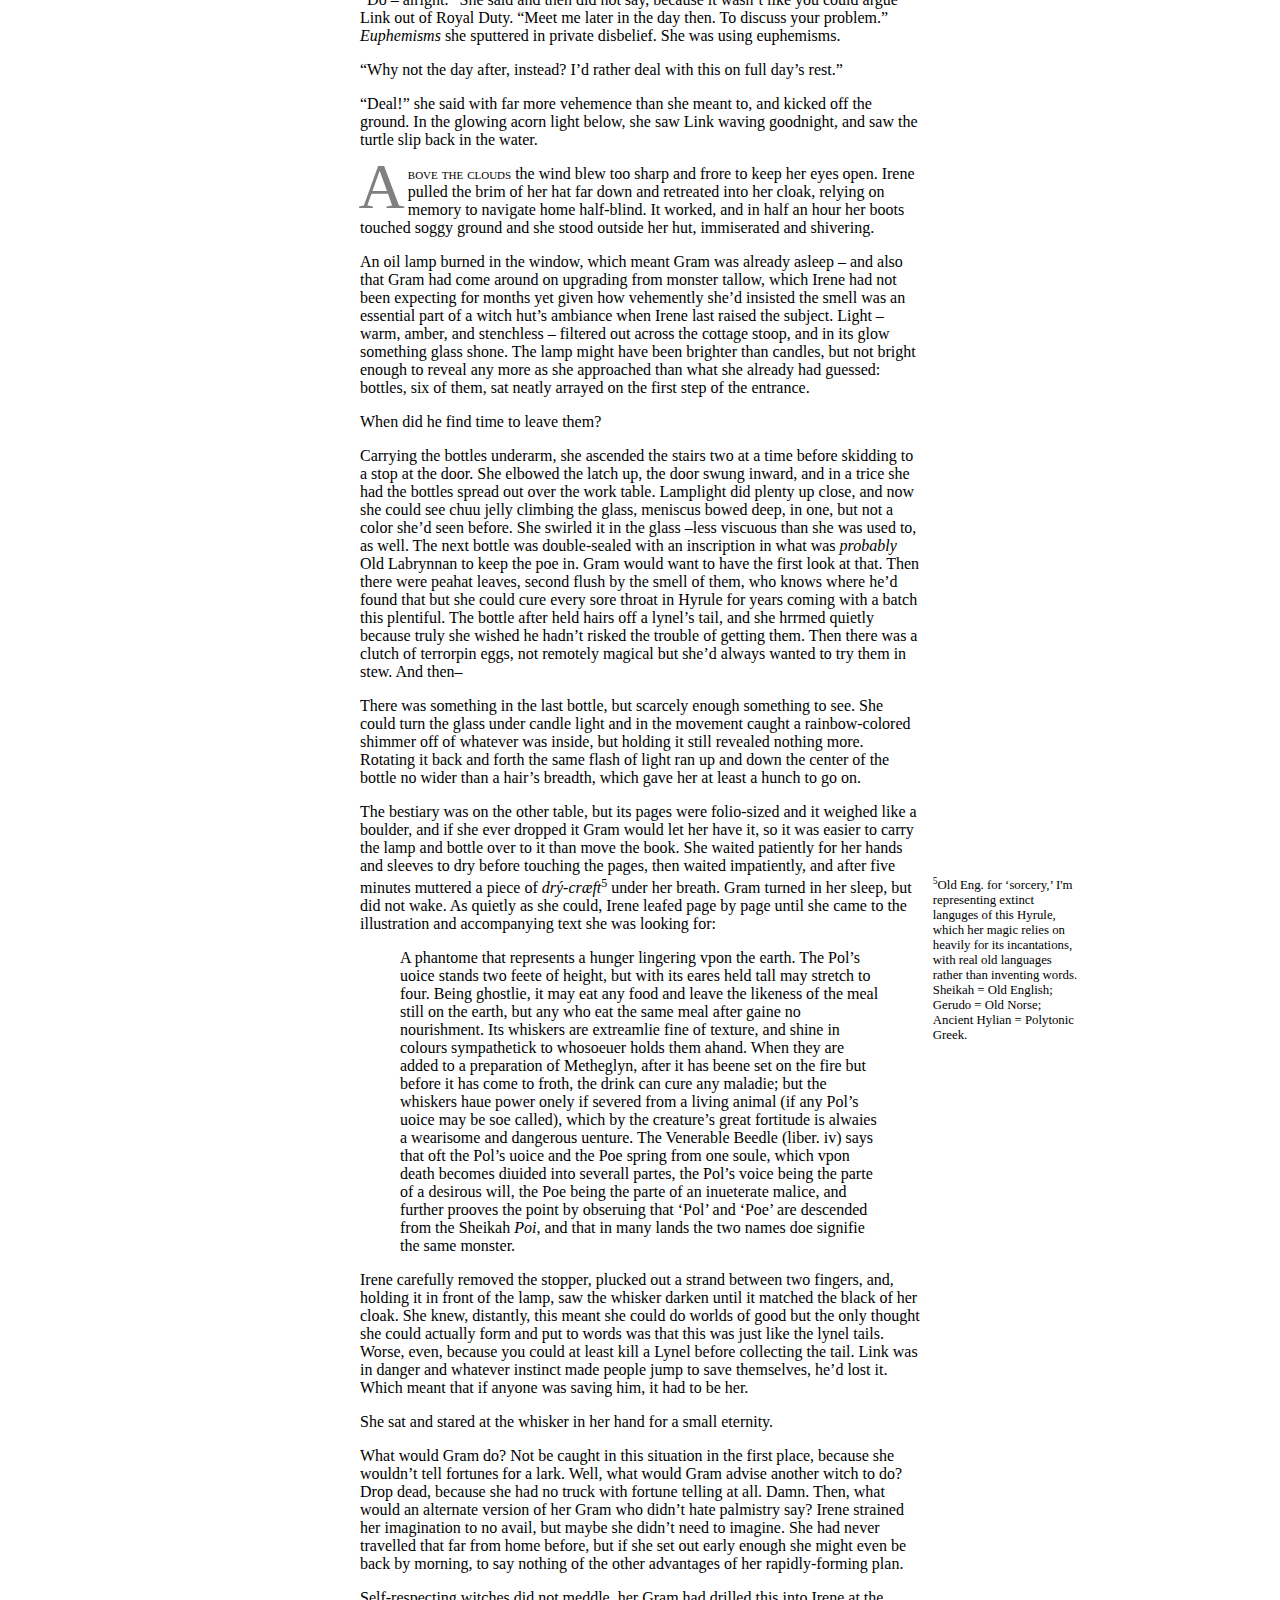
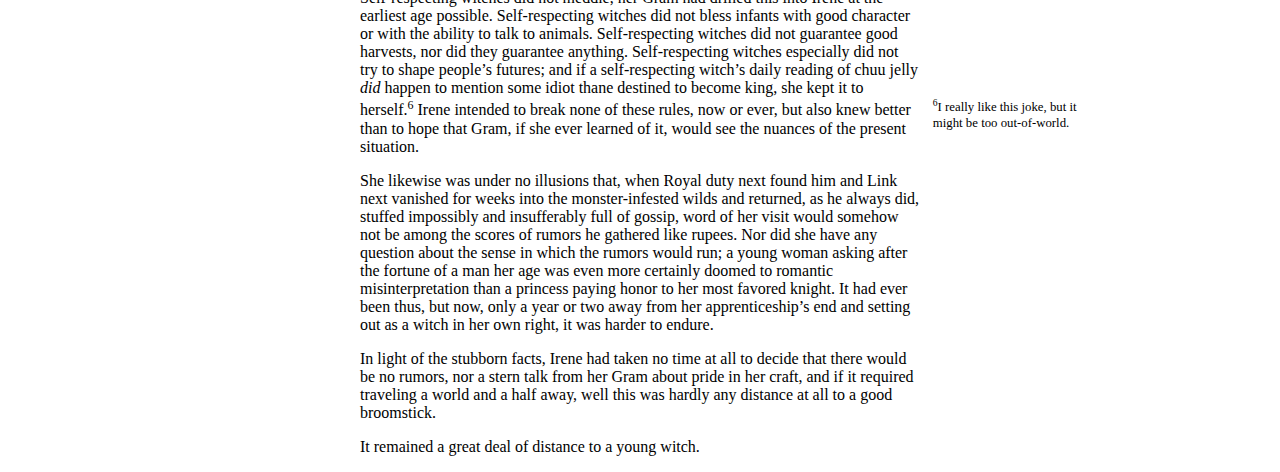
==== commit 05d9c48c: "Change note 2." ====
--- a/index.html
+++ b/index.html
@@ -72,8 +72,7 @@
                     she did not credit were there, not really, but he gawked with such
                     conviction that some part of her wondered if there might be something
                     to the starry mumbo-jumbo he had dragged back from Labrynna
-                    after all.</span><a id='x1-1002r2'></a><sup class='textsuperscript'><span class='ec-lmr-9'>2</span></sup> <span class='marginnote'><sup class='textsuperscript'><span class='ec-lmr-9'>2</span></sup><span class='ec-lmr-8'>Before pubilishing decide for sure if you want this to be
-                    Labrynna or the drablands instead</span></span><span class='ec-lmr-8'>That wondering was idle, the better
+                    after all.</span><a id='x1-1002r2'></a><sup class='textsuperscript'><span class='ec-lmr-9'>2</span></sup> <span class='marginnote'><sup class='textsuperscript'><span class='ec-lmr-9'>2</span></sup><span class='ec-lmr-8'>Country neighboring Hyrule. Makes infrequent appearances as the setting of a game when Nintendo feels Hyrule is getting over-used.</span></span><span class='ec-lmr-8'>That wondering was idle, the better
                     parts snapped. This was a competition and if star-reading had any
                     foundation it could win fair and square against her preferred style of
                     divination,</span>
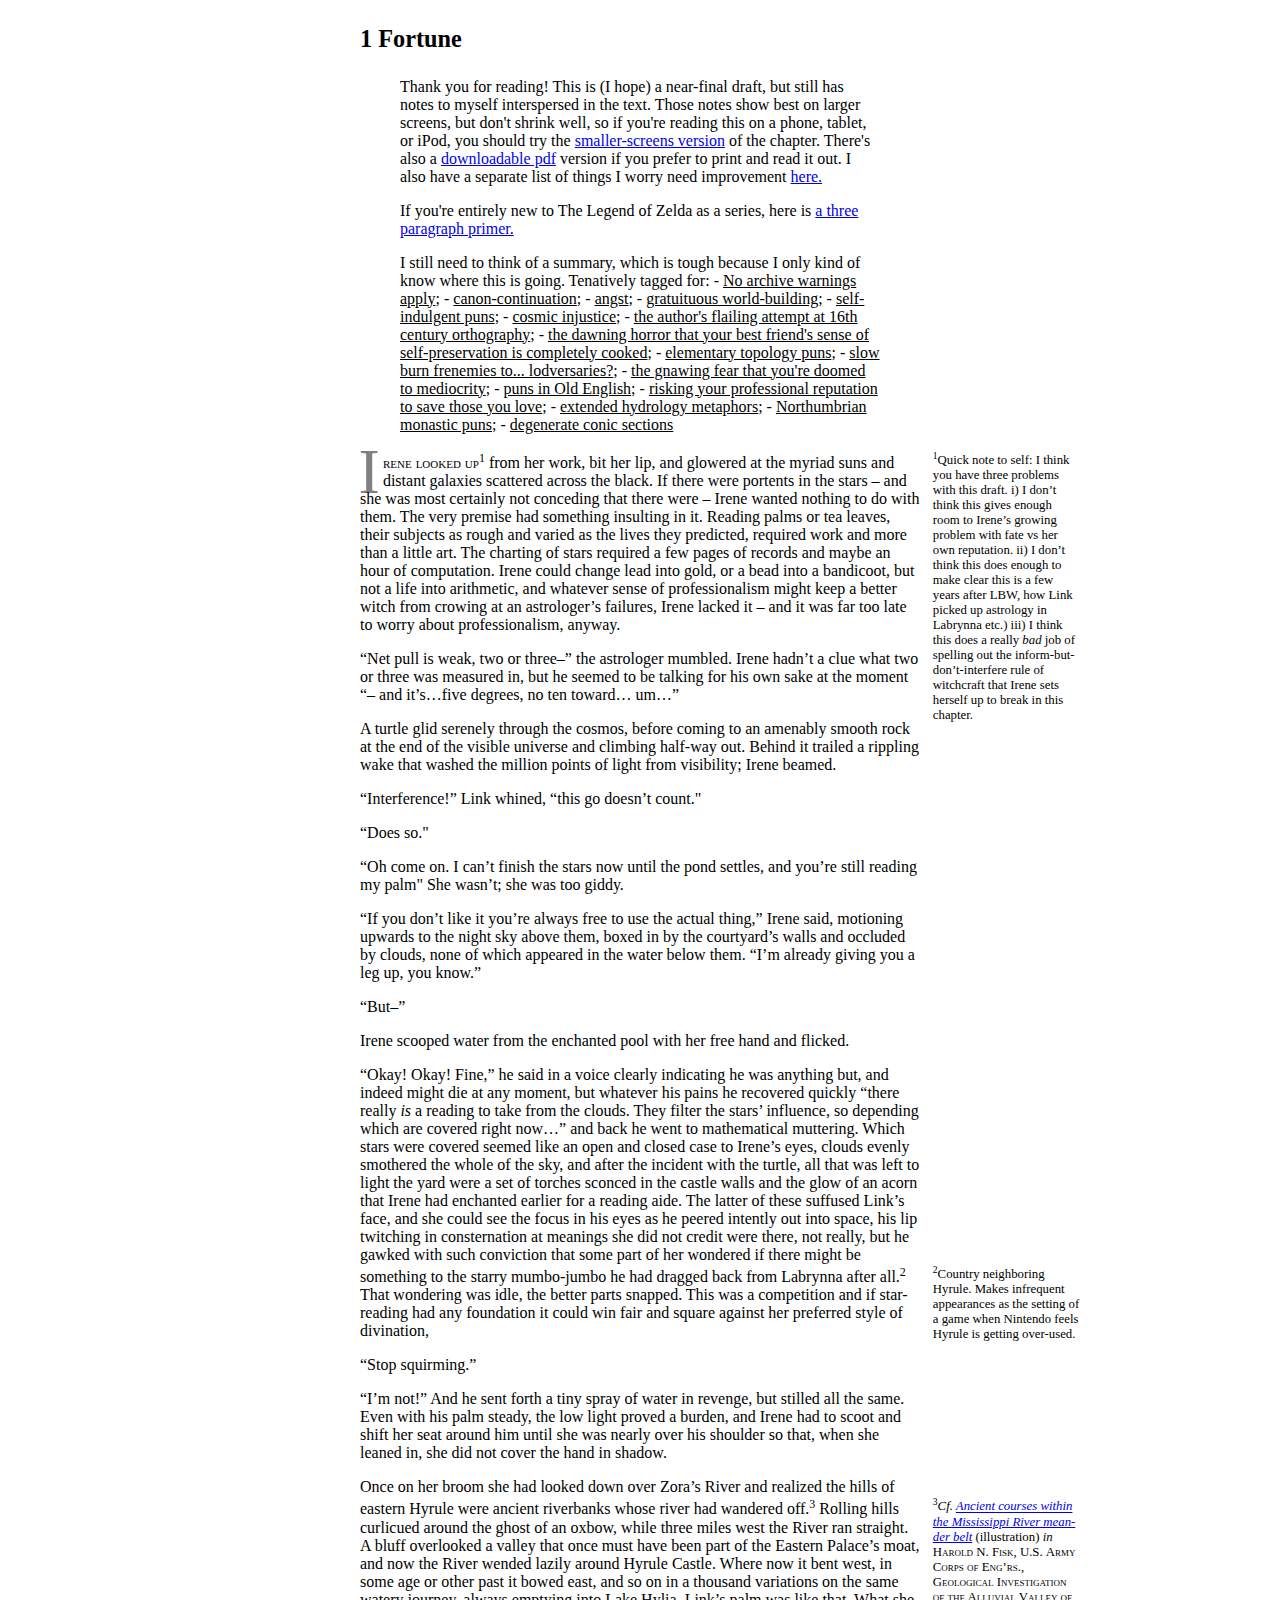
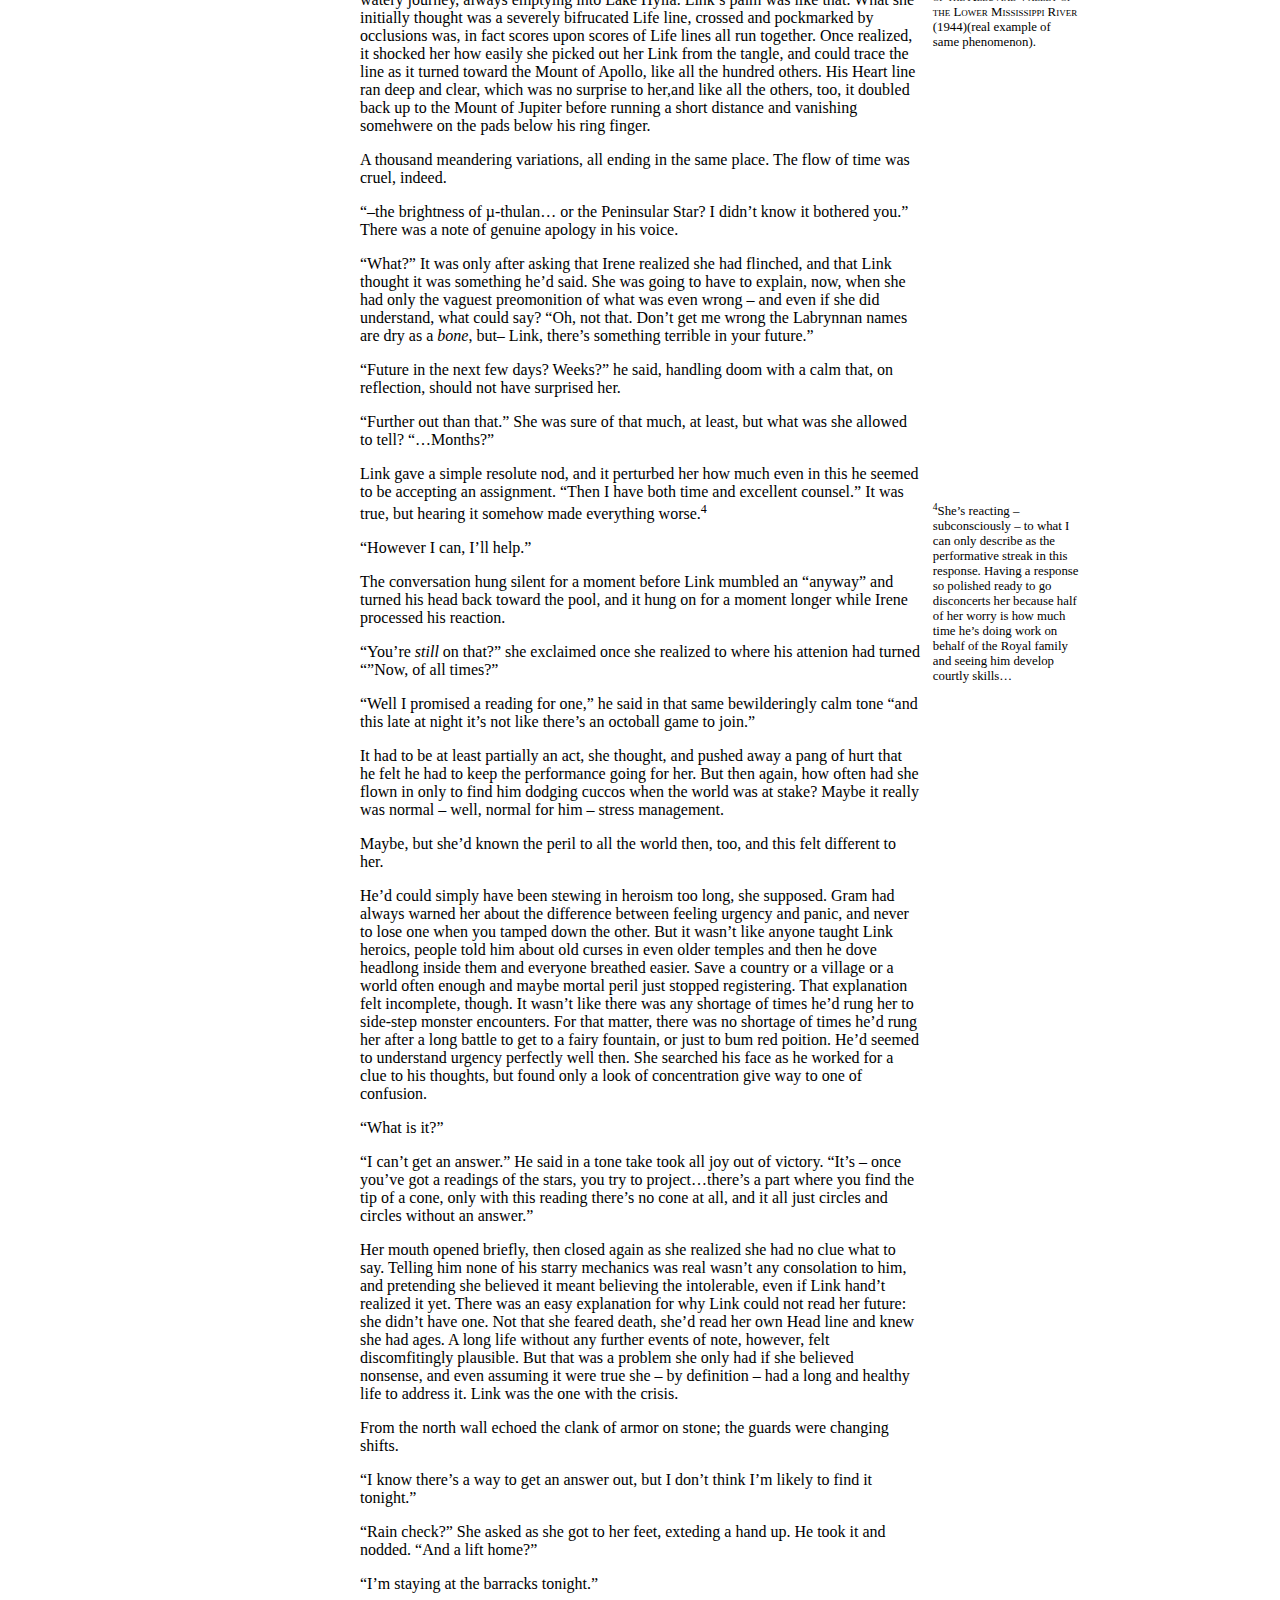
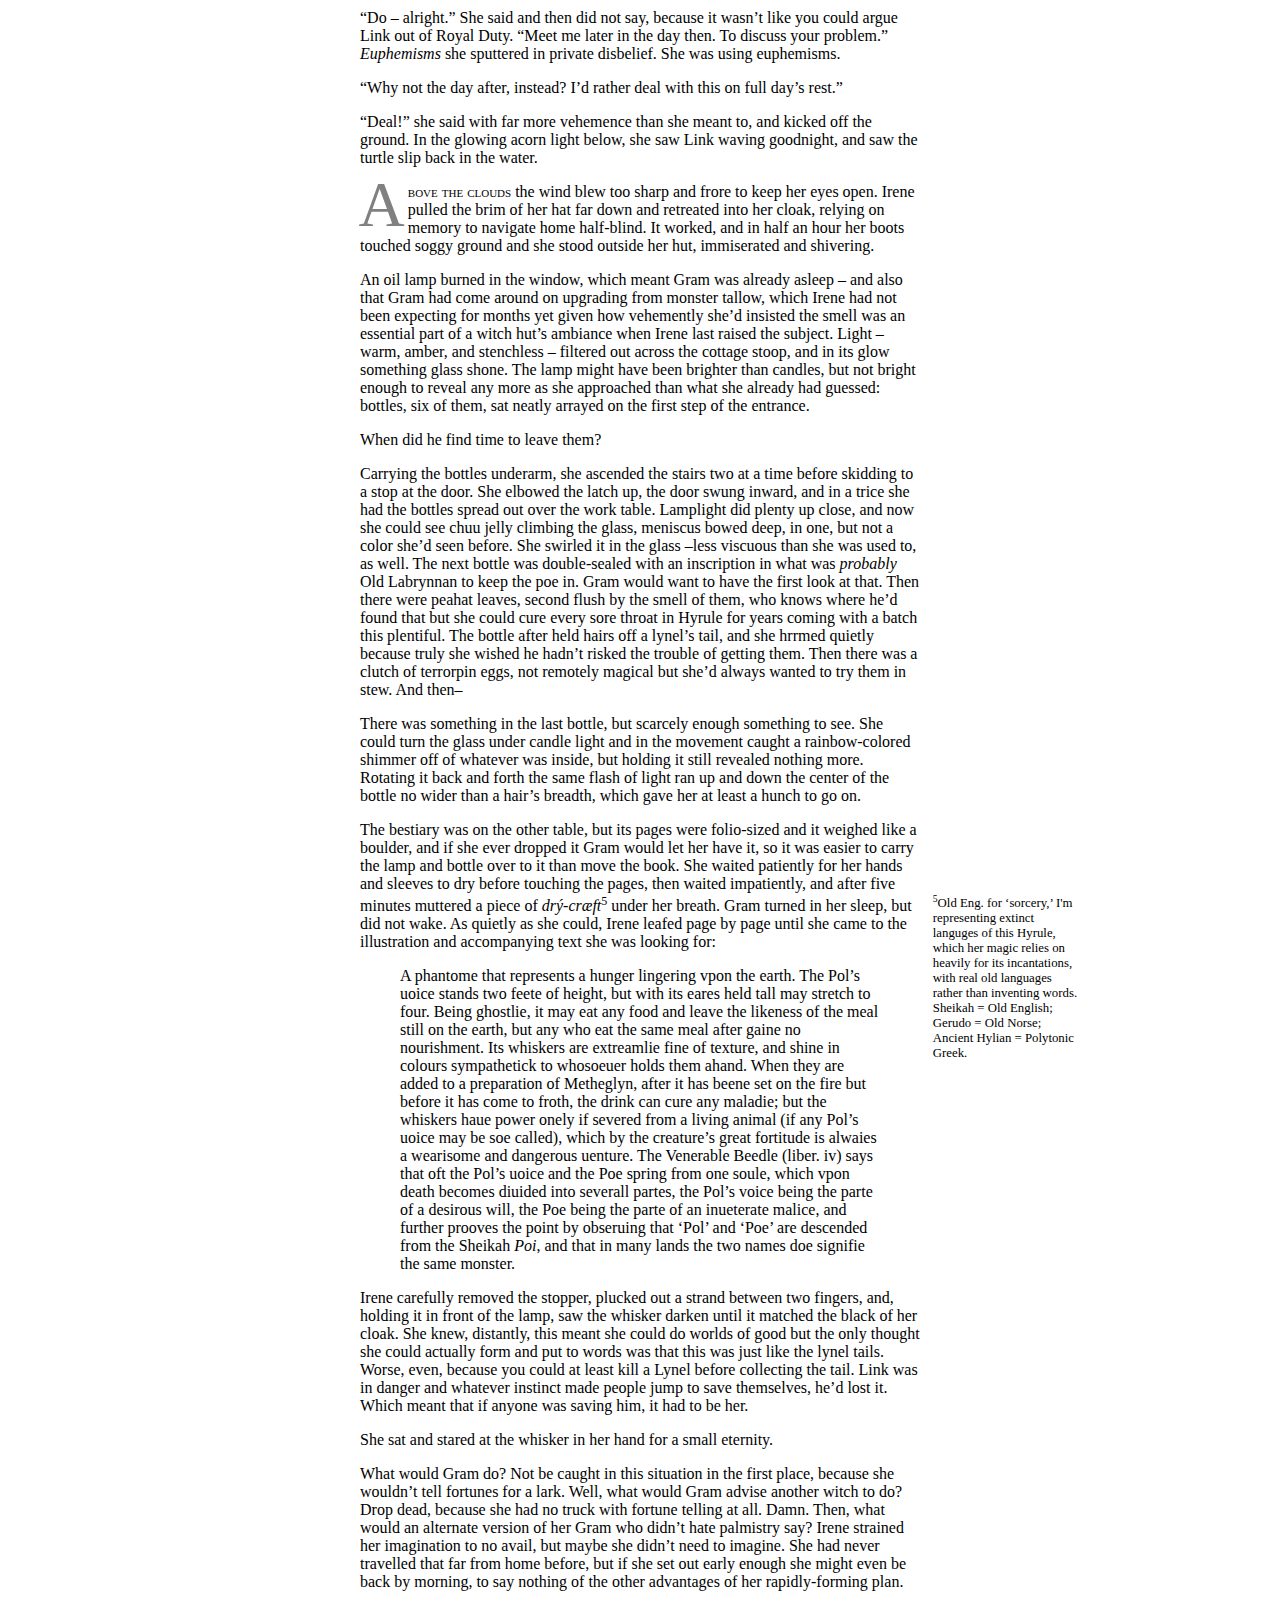
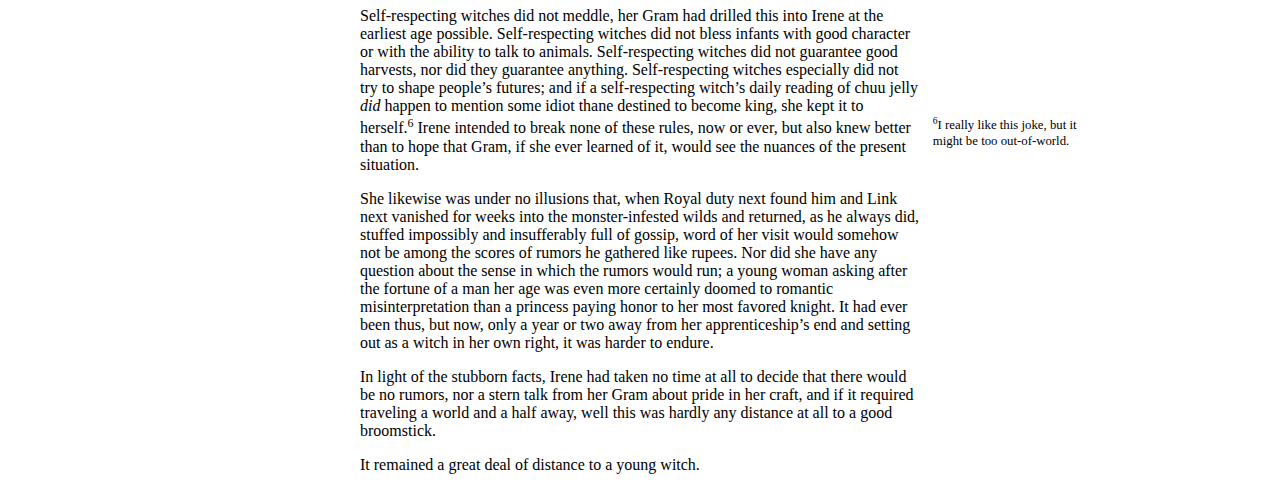
==== commit 071da4c2: "Link from main page" ====
--- a/index.html
+++ b/index.html
@@ -14,7 +14,7 @@
                     <!-- l. 17 --><p class='noindent'>
                          </p><blockquote class='quote'>
                          <!-- l. 17 --><p class='noindent'>Thank  you  for  reading!  This is (I hope) a near-final draft, but still has notes to myself interspersed in the text. Those notes show best on larger screens, but don't shrink well, so if  you're  reading  this  on  a phone, tablet, or iPod, you should try the <a href="./Fortune-Mobile.html">smaller-screens
-                         version</a> of the chapter. There's also a <a href="https://github.com/vaegtersang/lbwcat/blob/main/story/Fortune.pdf">downloadable pdf</a> version if you prefer to print and read it out.</p><p>If you're entirely new to The Legend of Zelda as a series, here is <a href="./ALBW-Primer.html">a three paragraph primer.</a></p>
+                         version</a> of the chapter. There's also a <a href="https://github.com/vaegtersang/lbwcat/blob/main/story/Fortune.pdf">downloadable pdf</a> version if you prefer to print and read it out. I also have a separate list of things I worry need improvement <a href="./Frets.html">here.</a></p><p>If you're entirely new to The Legend of Zelda as a series, here is <a href="./ALBW-Primer.html">a three paragraph primer.</a></p>
                          <p>I still need to think of a summary, which is tough because I only kind of know where this is going. Tenatively tagged for: - <u>No archive warnings apply</u>; - <u>canon-continuation</u>; - <u>angst</u>; - <u>gratuituous world-building</u>; - <u>self-indulgent puns</u>; - <u>cosmic injustice</u>; - <u>the author's flailing attempt at 16th century orthography</u>; - <u>the dawning horror that your best friend's sense of self-preservation is completely cooked</u>; - <u>elementary topology puns</u>; - <u>slow burn frenemies to... lodversaries?</u>; - <u>the gnawing fear that you're doomed to mediocrity</u>; - <u>puns in Old English</u>; - <u>risking your professional reputation to save those you love</u>; - <u>extended hydrology metaphors</u>; - <u>Northumbrian monastic puns</u>; - <u>degenerate conic sections</u></p></blockquote>
                     <!-- l. 20 --><p class='noindent'><span class='lettrine'><span class='lettrine-letter'><span class='lettrine-I'>I</span></span></span><span class='lettrine-line'>rene looked up</span><a id='x1-1001r1'></a><sup class='textsuperscript'><span class='ec-lmr-9'>1</span></sup> <span class='marginnote'><sup class='textsuperscript'><span class='ec-lmr-9'>1</span></sup><span class='ec-lmr-8'>Quick note to self: I think you have three problems
                     with this draft. i) I don’t think this gives enough room to Irene’s growing
